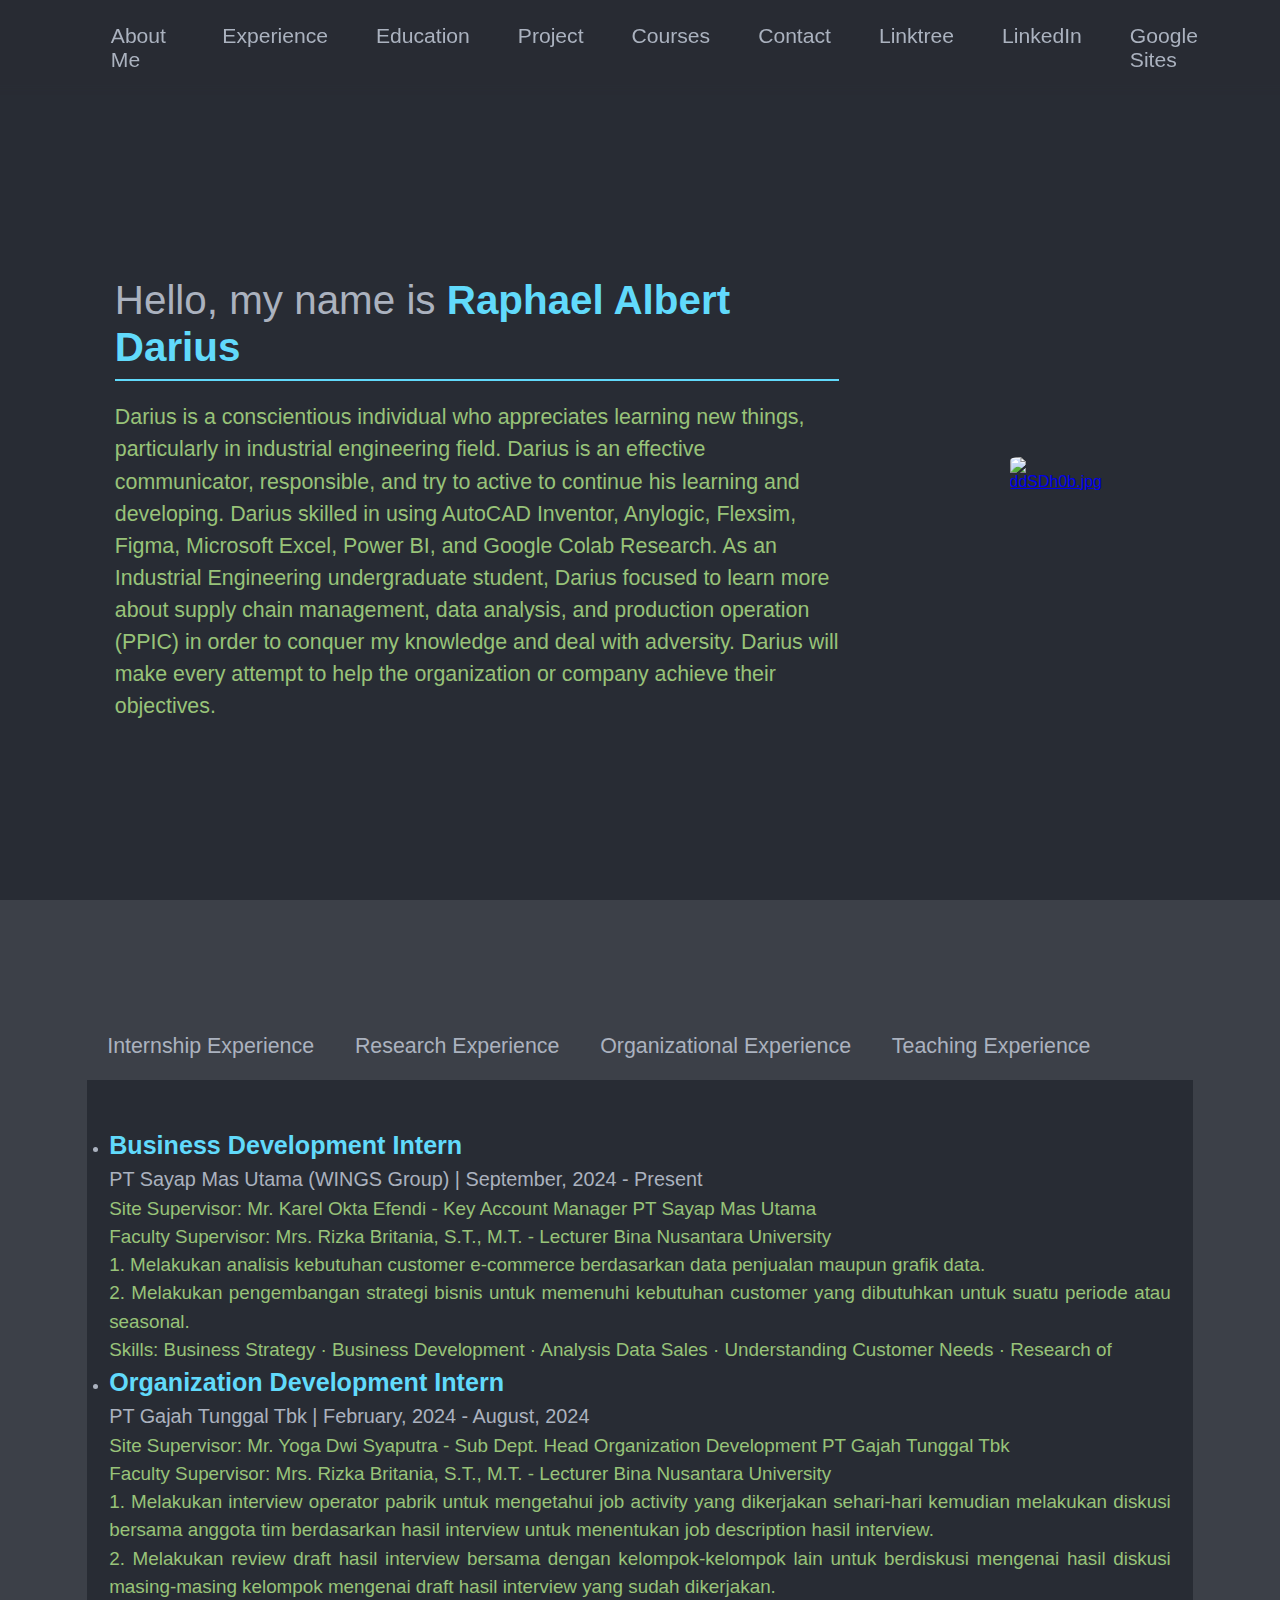
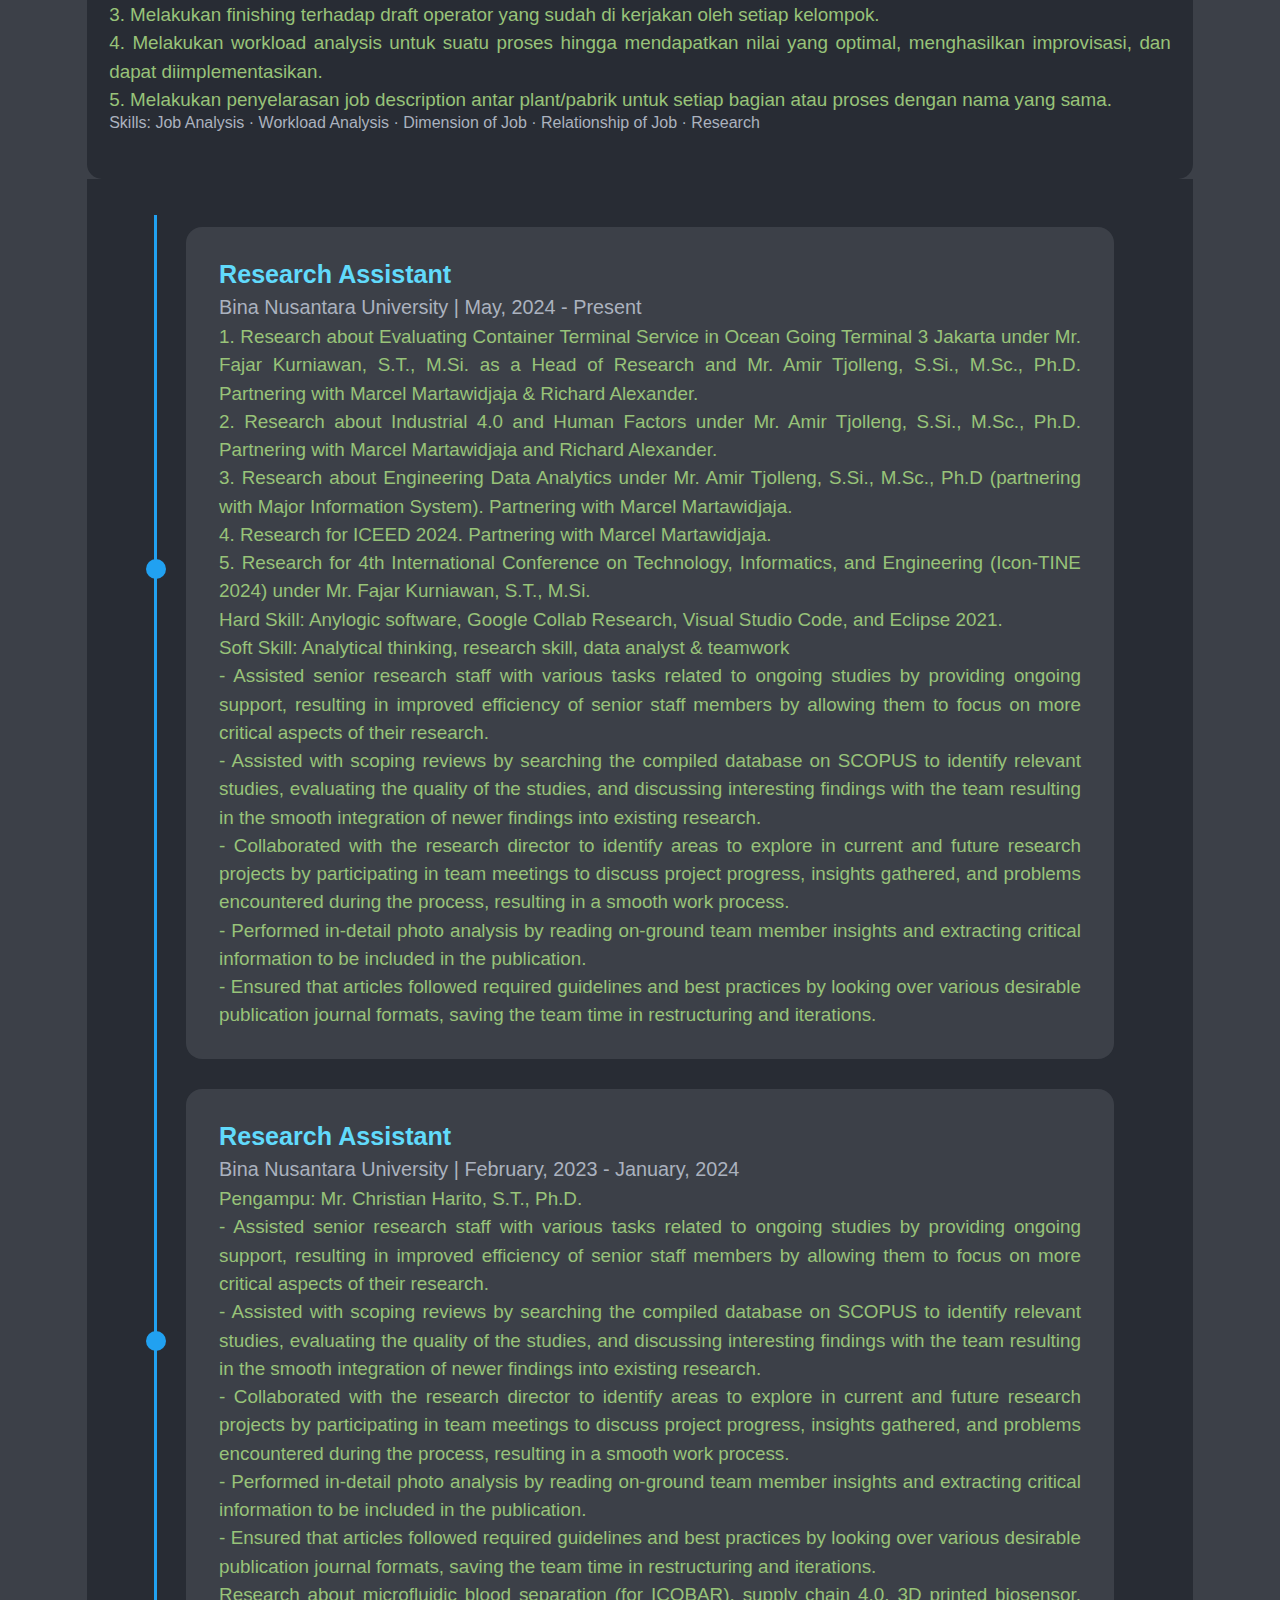
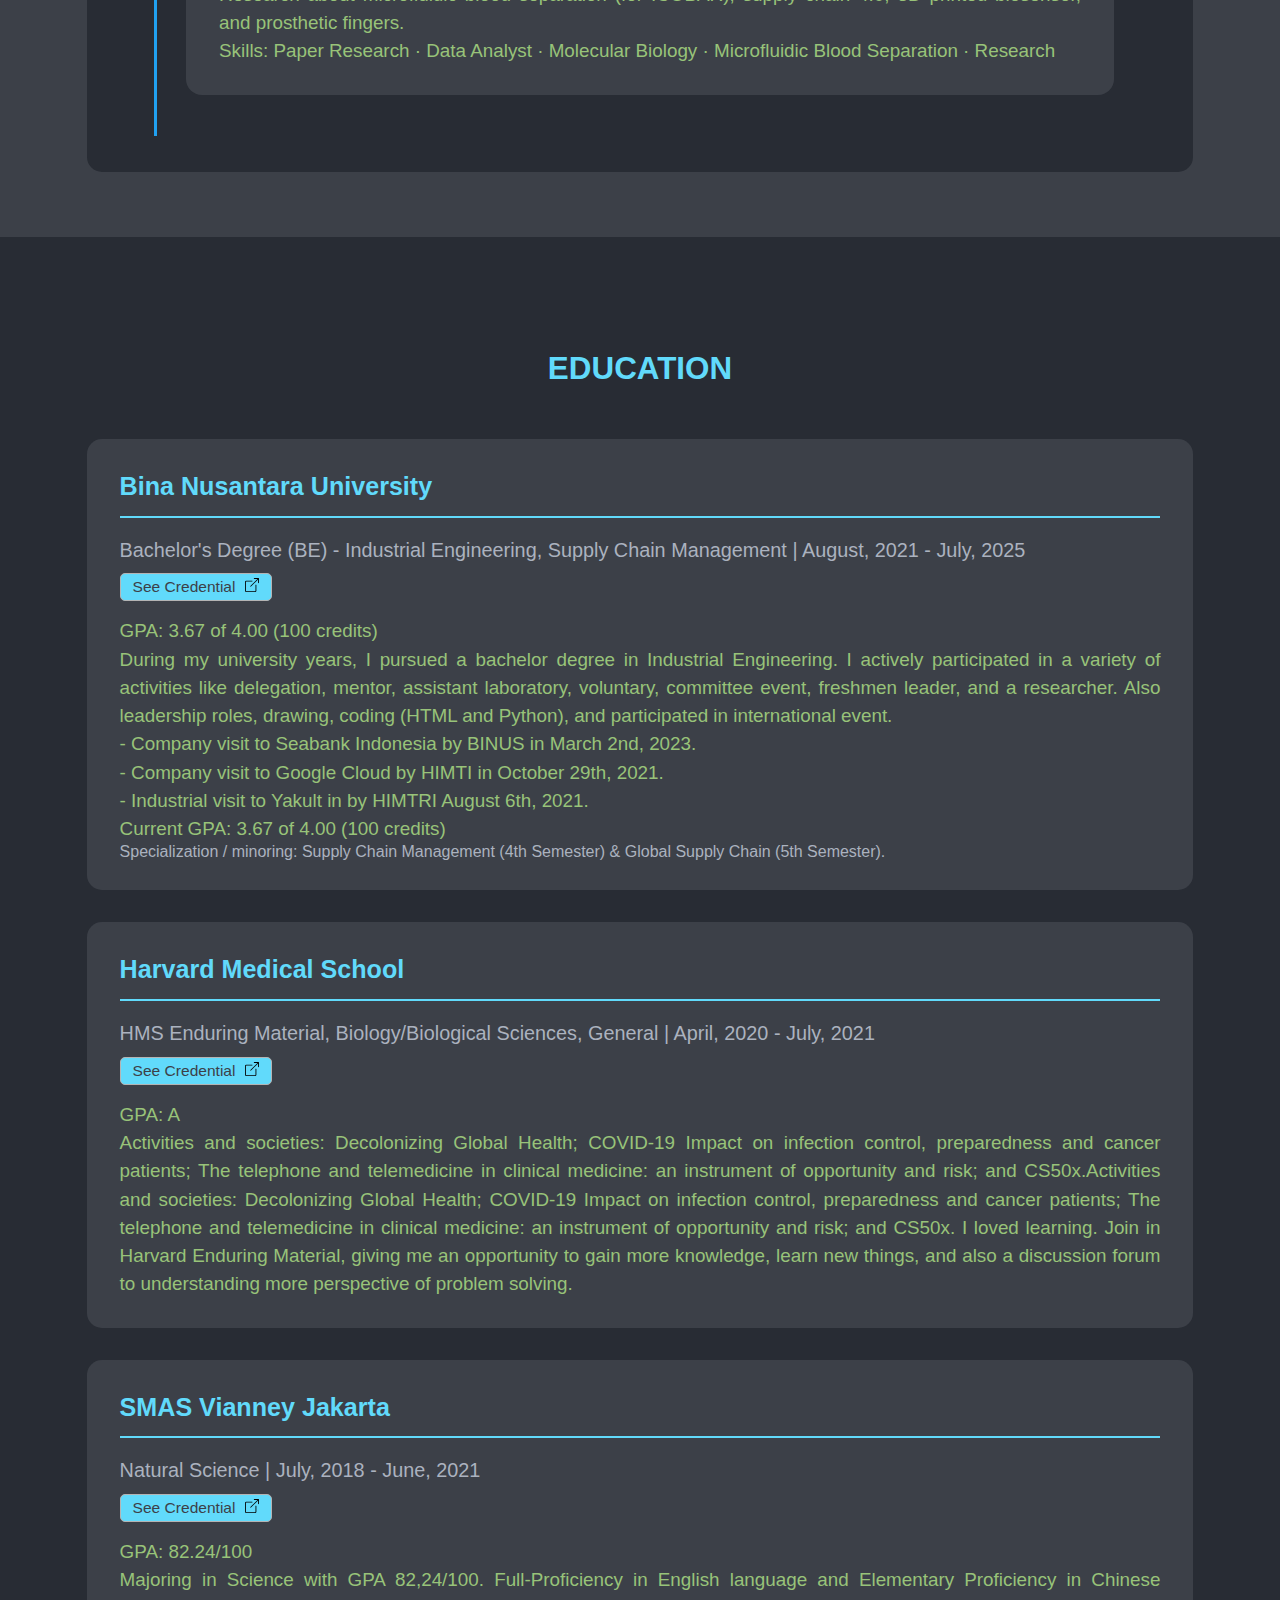
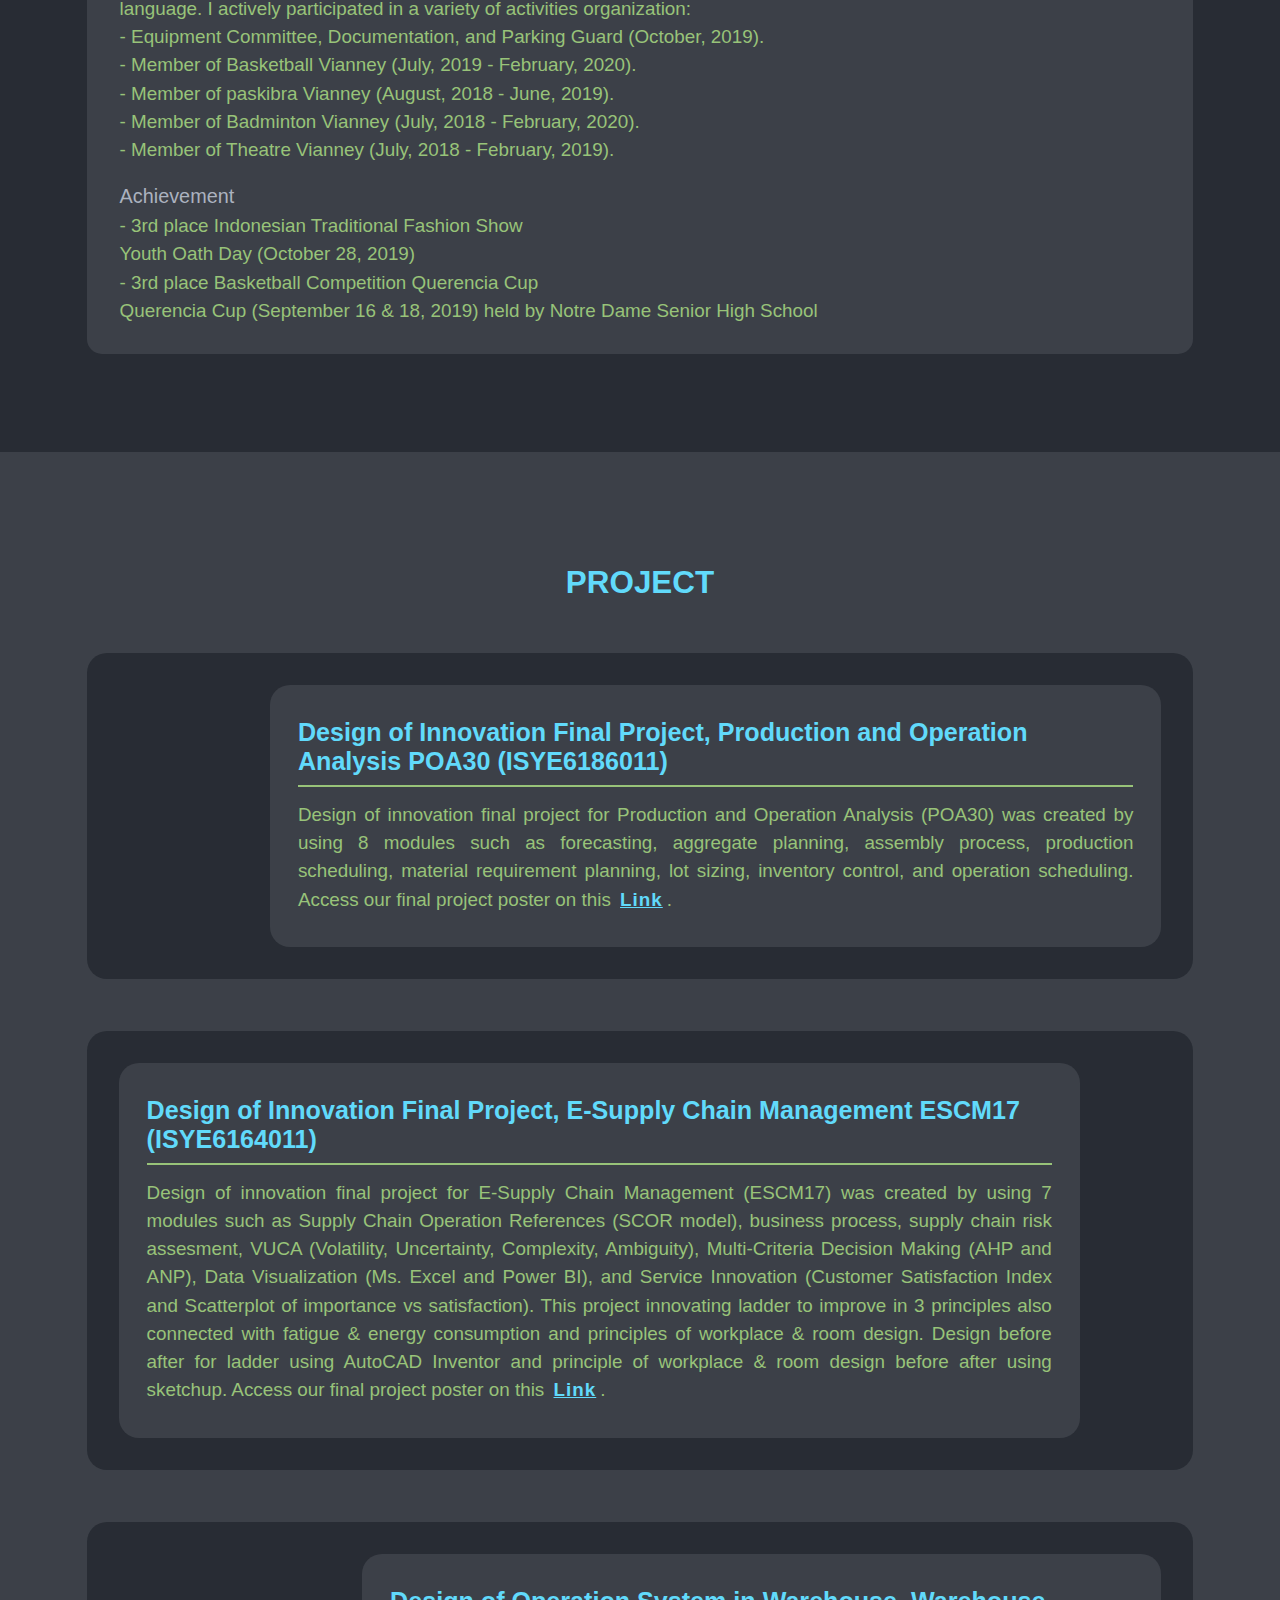
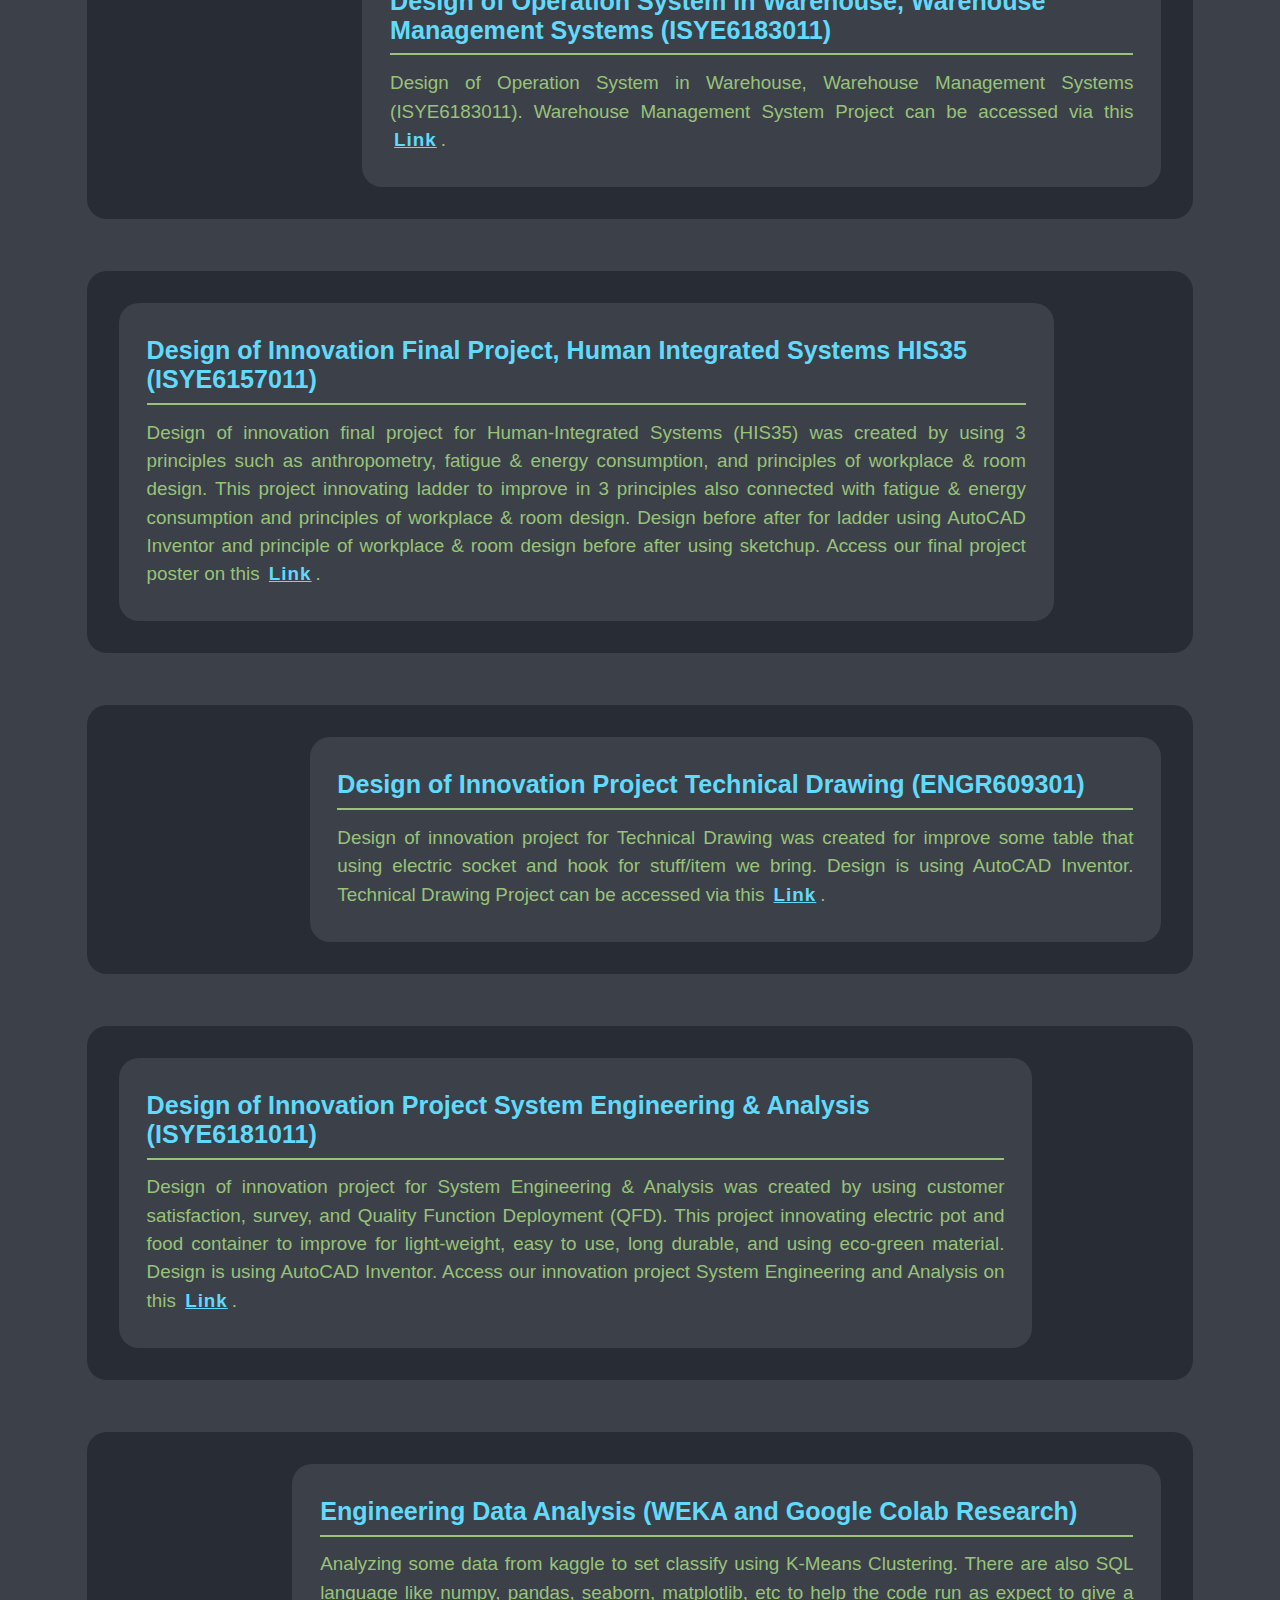
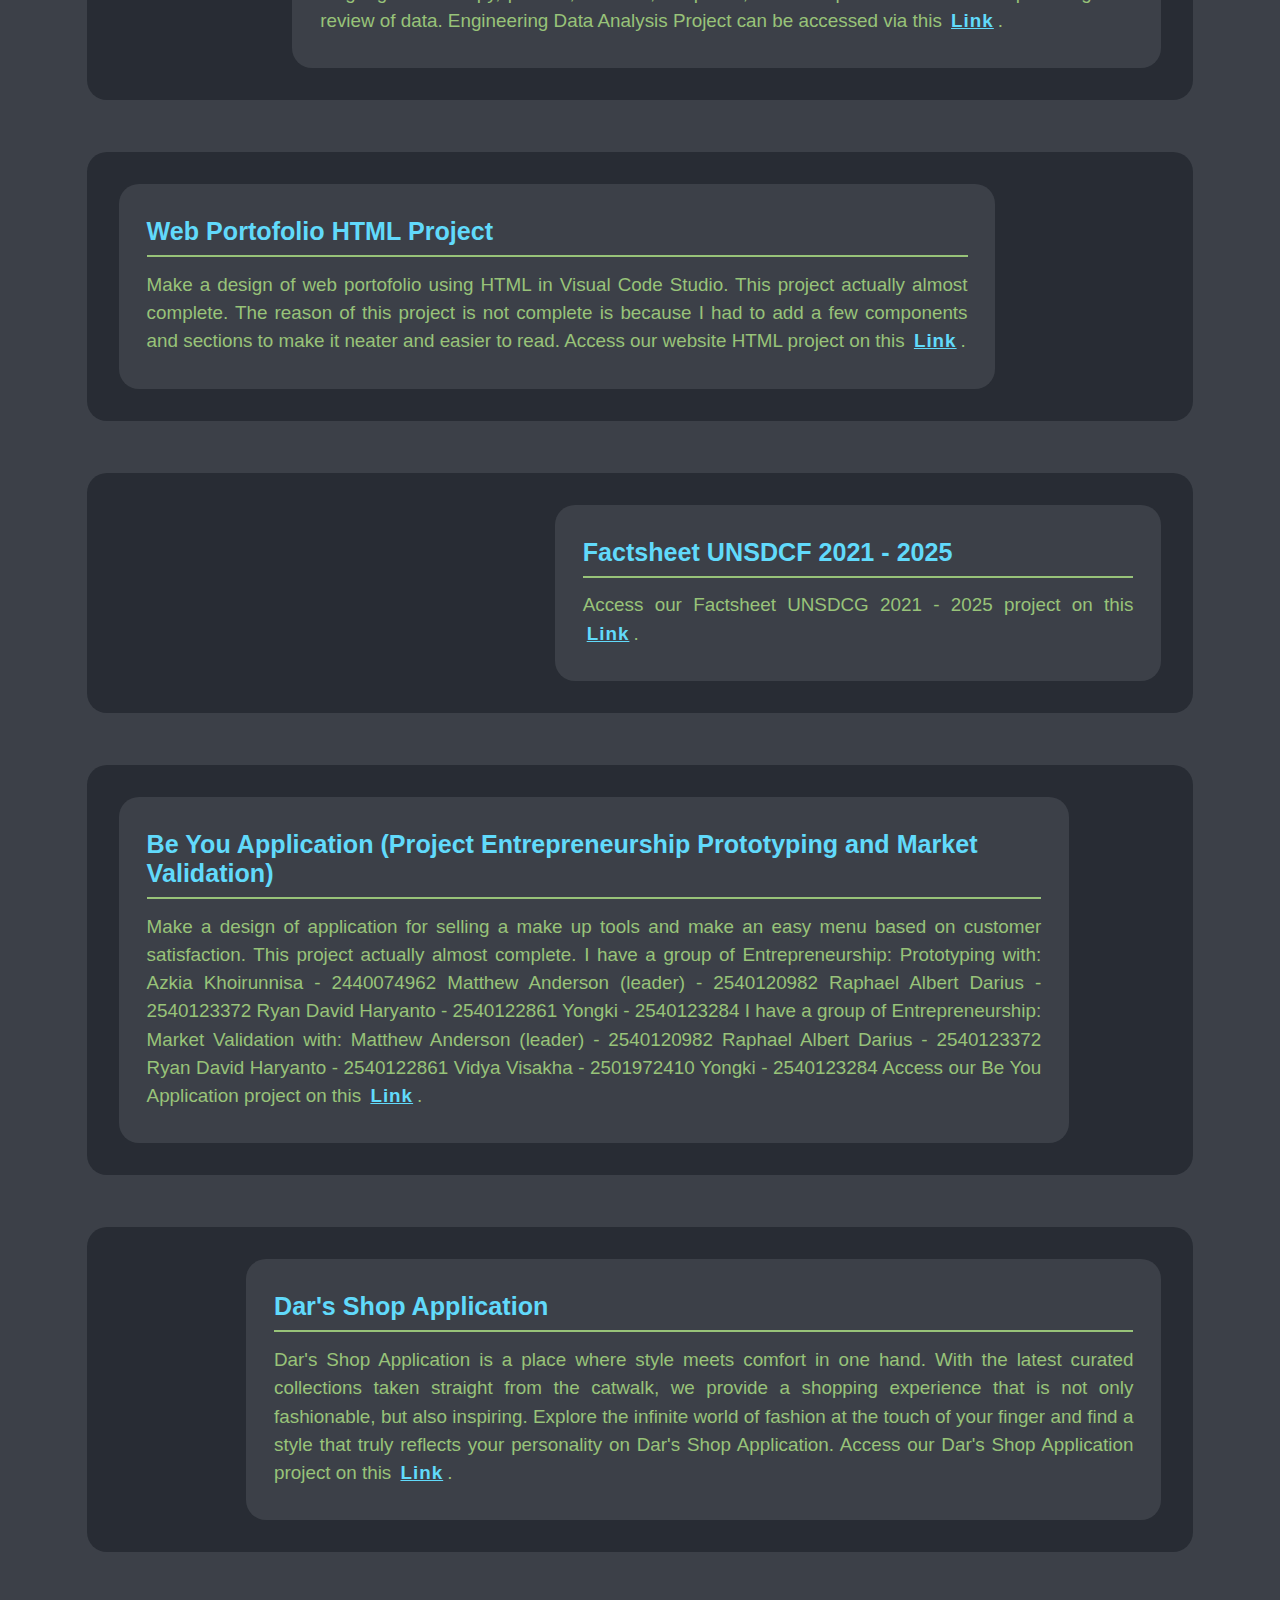
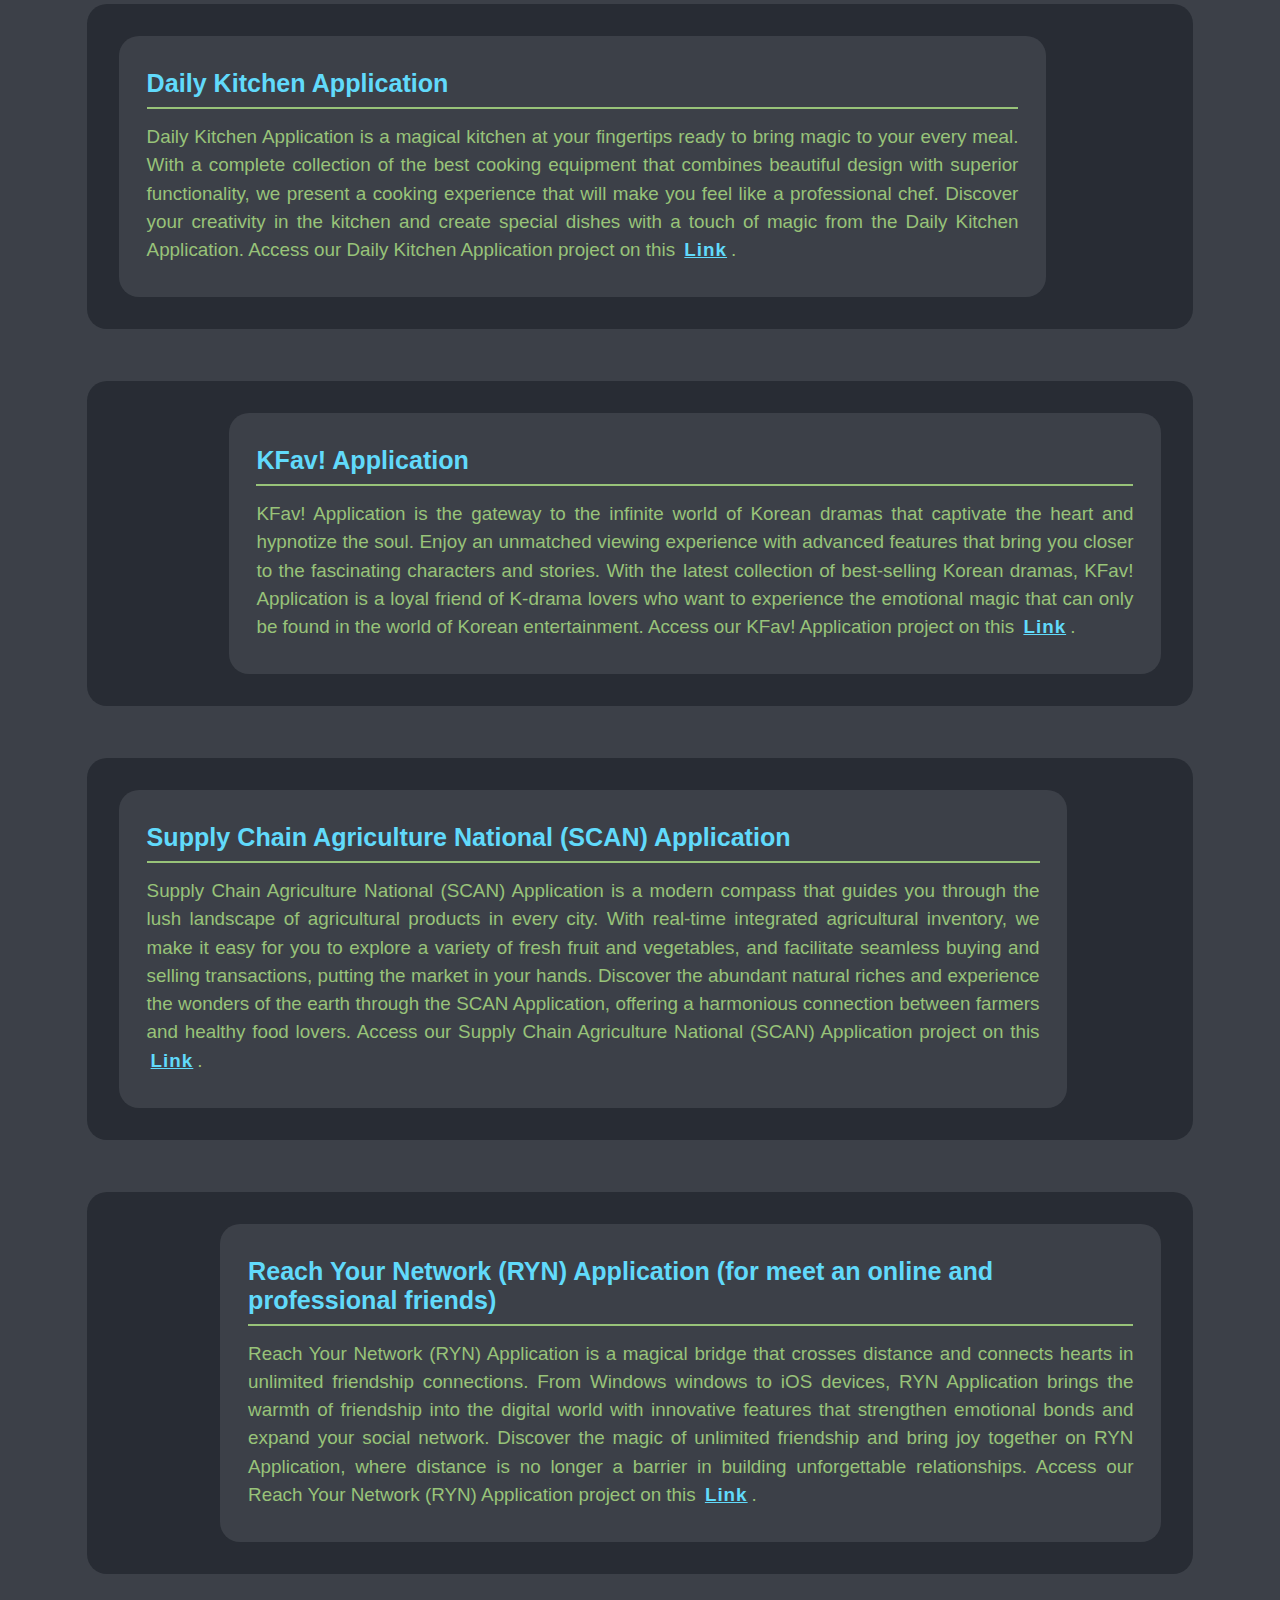
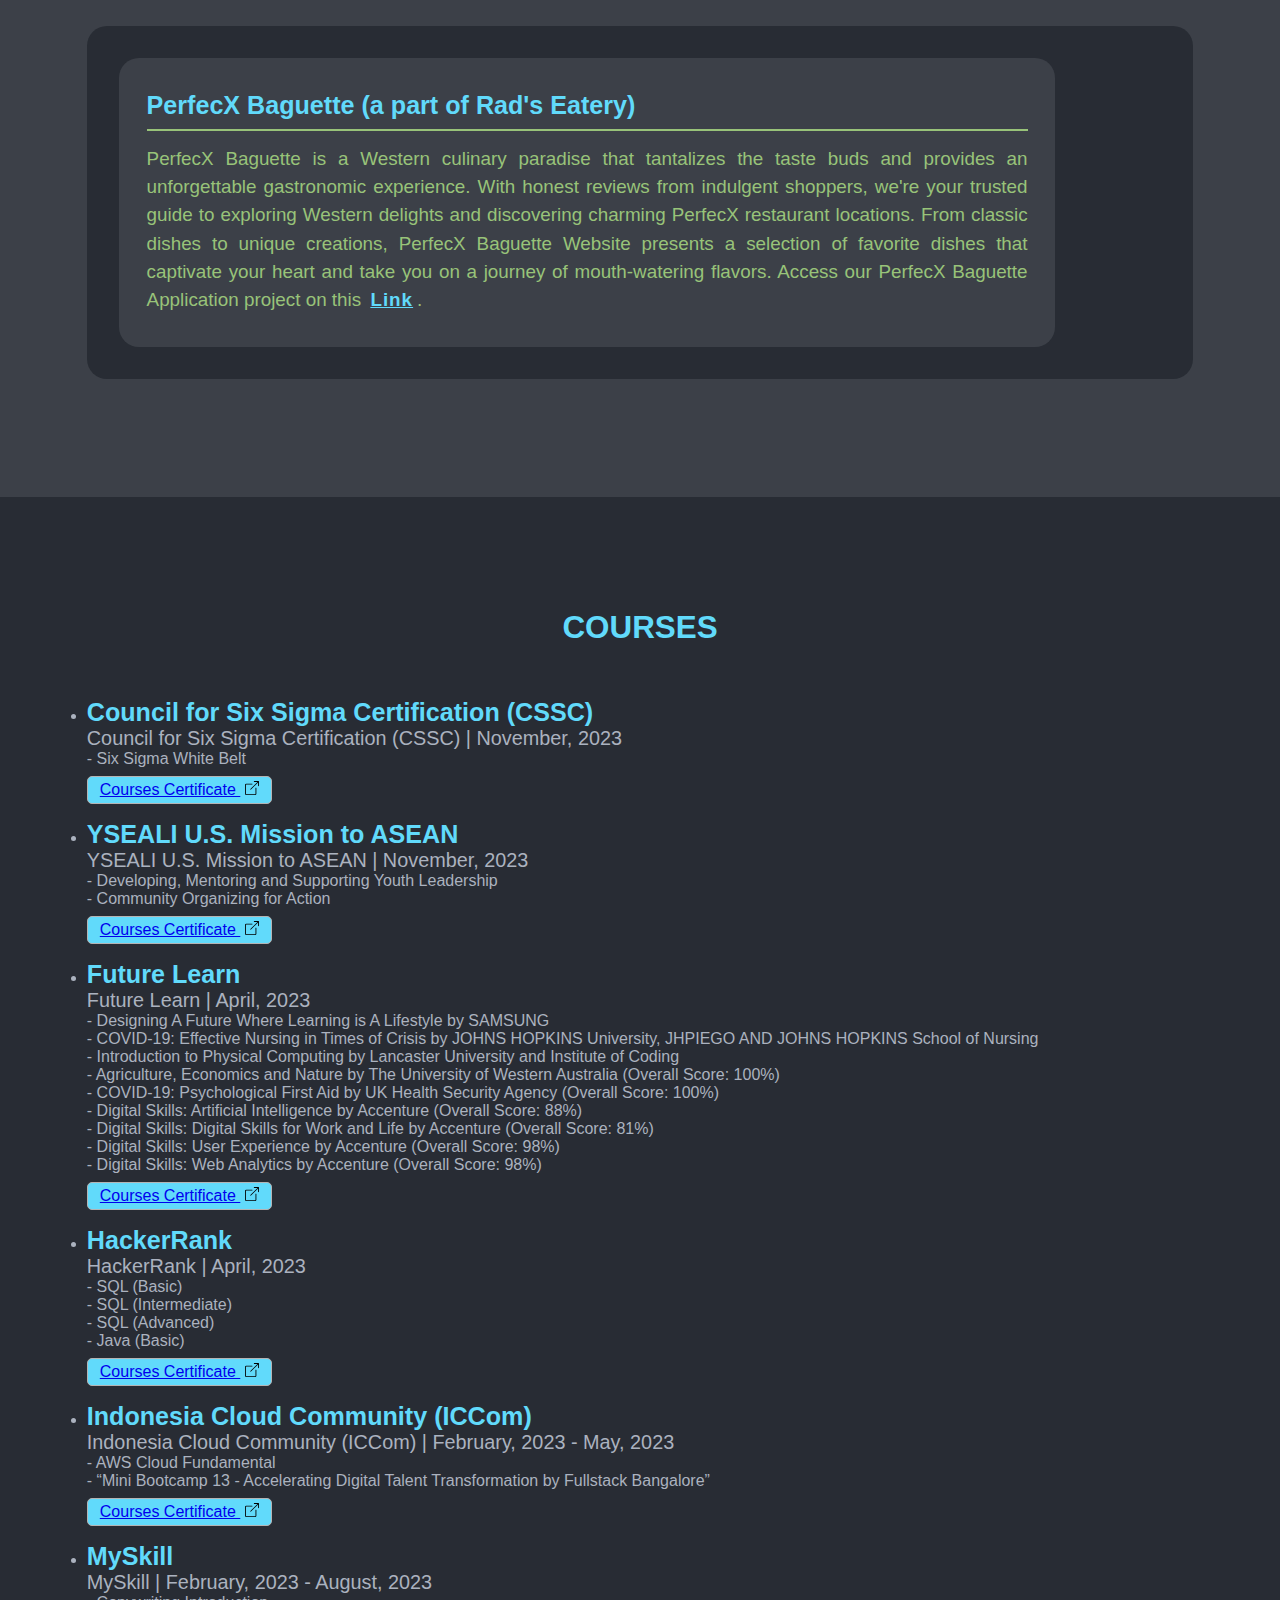
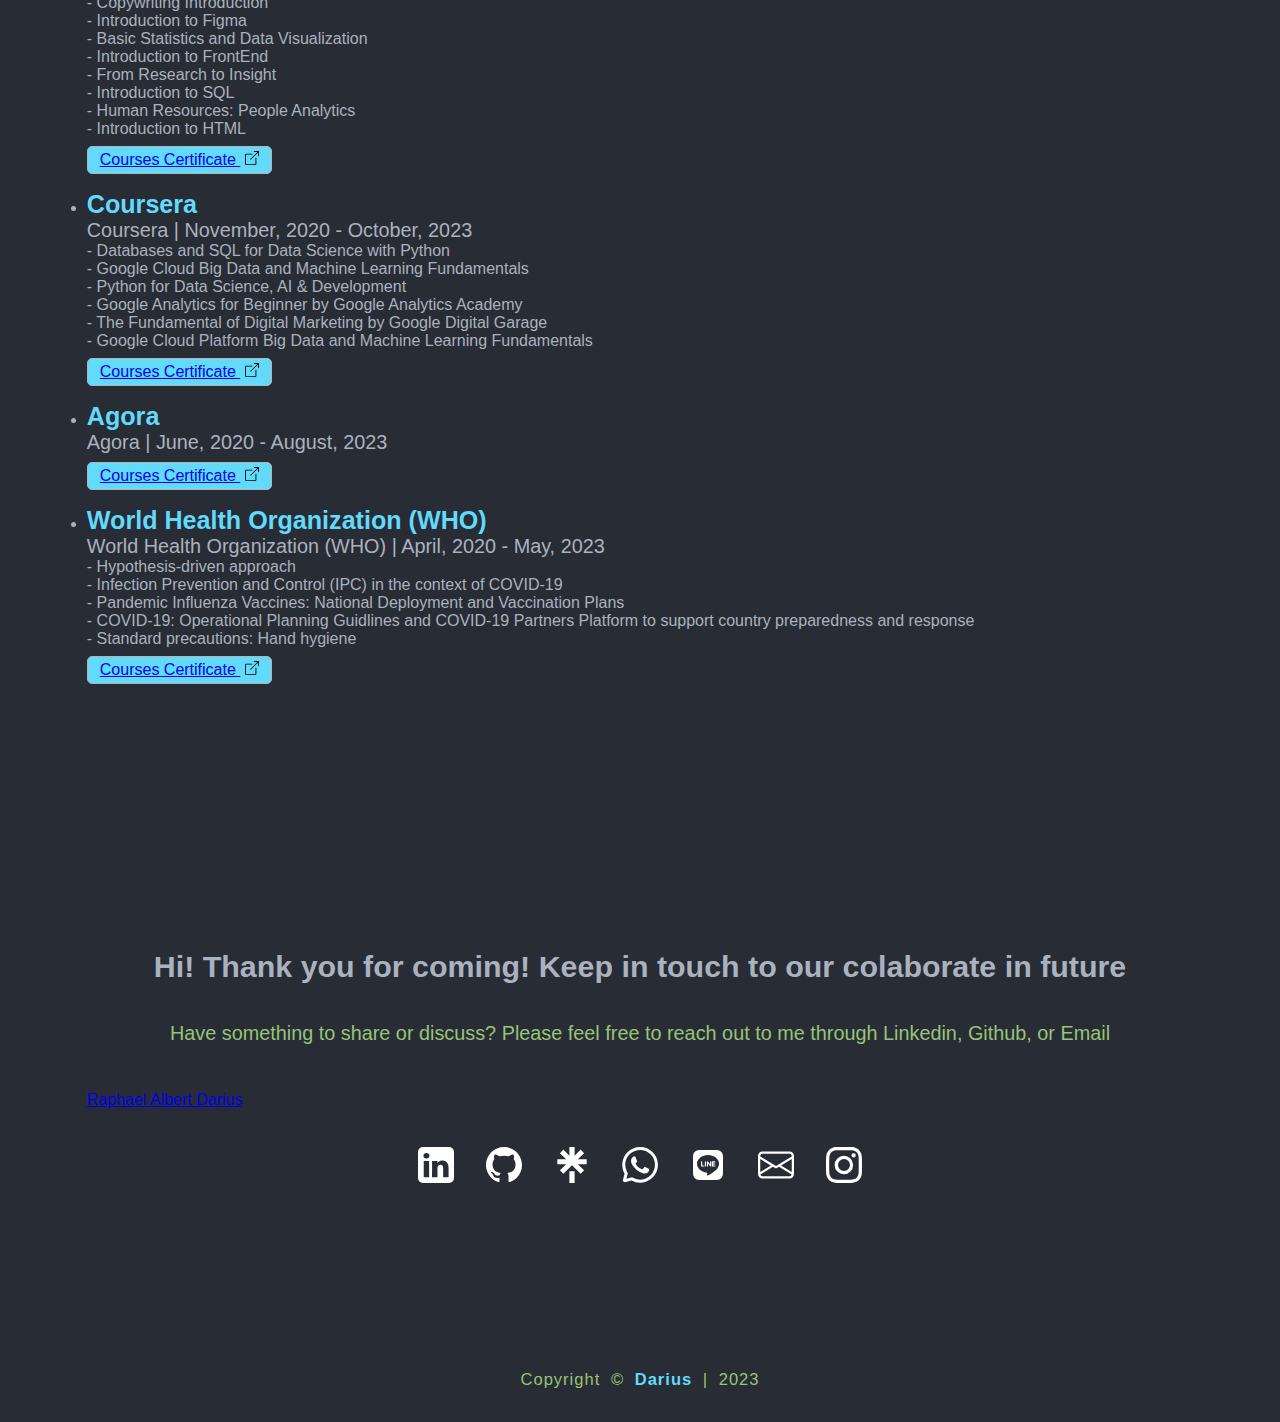
==== index.html @ 7d1b1c2c "Update index.html" ====
<!DOCTYPE html>
<html lang="en">
<head>
    <meta charset="UTF-8">
    <meta name="viewport" content="width=device-width, initial-scale=1.0">
    <title>Raphael Albert Darius</title>
    <link rel="stylesheet" href="css/style.css">
    <link rel="stylesheet" href="css/about-me.css">
    <link rel="stylesheet" href="css/experience.css">
    <link rel="stylesheet" href="css/education.css">
    <link rel="stylesheet" href="css/project.css">
    <link rel="stylesheet" href="css/contact.css">
    <link rel="icon" type="image/png" href="image/Dar's Shop.png">
</head>
<body>
    <header>
        <div>
            <a href="#about-me"><img class="logo" src="assets/logo.png" alt=""></a>
            <svg class="toogle-navbar" xmlns="http://www.w3.org/2000/svg" viewBox="0 0 16 16" onclick="toogleNavbar()">
                <path fill-rule="evenodd" d="M2.5 12a.5.5 0 0 1 .5-.5h10a.5.5 0 0 1 0 1H3a.5.5 0 0 1-.5-.5zm0-4a.5.5 0 0 1 .5-.5h10a.5.5 0 0 1 0 1H3a.5.5 0 0 1-.5-.5zm0-4a.5.5 0 0 1 .5-.5h10a.5.5 0 0 1 0 1H3a.5.5 0 0 1-.5-.5z"/>
            </svg>
        </div>
        <nav id="navbar">
            <a href="#about-me">About Me</a>
            <a href="#experience">Experience</a>
            <a href="#education">Education</a>
            <a href="#project">Project</a>
            <a href="#courses">Courses</a>
            <a href="#contact">Contact</a>
            <a href="https://linktr.ee/yourrad">Linktree</a>
        <a href="https://www.linkedin.com/in/raphaelalbertdarius/">LinkedIn</a>
        <a href="https://sites.google.com/view/darius-portofolio/rad-summary">Google Sites</a>
        </nav>
    </header>

    <!-- about me section -->
    <section class="about-me" id="about-me">
        <div class="about-me-container">
            <div class="intro-header-wrapper">
                <p class="intro-header">Hello, my name is <highlight>Raphael Albert Darius</highlight></p>
            </div>
            <p class="intro">
                Darius is a conscientious individual who appreciates learning new things, particularly in industrial engineering field. Darius is an effective communicator, responsible, and try to active to continue his learning and developing. Darius skilled in using AutoCAD Inventor, Anylogic, Flexsim, Figma, Microsoft Excel, Power BI, and Google Colab Research. As an Industrial Engineering undergraduate student, Darius focused to learn more about supply chain management, data analysis, and production operation (PPIC) in order to conquer my knowledge and deal with adversity. Darius will make every attempt to help the organization or company achieve their objectives.
            </p>
        </div>
        <div class="profile-img-wrapper">
            <a href="https://freeimage.host/"><img src="https://iili.io/ddSDh0b.jpg" alt="ddSDh0b.jpg" border="0" /></a>
        </div>
    </section>

    <!-- experience section -->
    <div class="section-wrapper">
        <section class="experience" id="experience">
            <div class="tab-experience">
                <div id="tab-internship-experience">
                    <a class="tab-experience-item" id="tab-internship-experience-item" onclick="selectExperienceTab('internship-experience')">
                        Internship Experience
                    </a>
                </div>
                <div id="tab-research-experience">
                    <a class="tab-experience-item" id="tab-research-experience-item" onclick="selectExperienceTab('research-experience')">
                        Research Experience
                    </a>
                </div>
                <div id="tab-organizational-experience">
                    <a class="tab-experience-item" id="tab-organizational-experience-item" onclick="selectExperienceTab('organizational-experience')">
                        Organizational Experience
                    </a>
                </div>
                <div id="tab-teaching-experience">
                    <a class="tab-experience-item" id="tab-teaching-experience-item" onclick="selectExperienceTab('teaching-experience')">
                        Teaching Experience
                    </a>
                </div>
            </div>
     
            <div class="experience-item experience-item-active" id="item-internship-experience">
                    <li>
                        <p class="timeline-item-header">Business Development Intern</p>
                        <p class="timeline-item-subheader">PT Sayap Mas Utama (WINGS Group) | September, 2024 - Present</p>
                        <p> Site Supervisor: Mr. Karel Okta Efendi - Key Account Manager PT Sayap Mas Utama</p>
                        <p> Faculty Supervisor: Mrs. Rizka Britania, S.T., M.T. - Lecturer Bina Nusantara University</p>

                        <p>1. Melakukan analisis kebutuhan customer e-commerce berdasarkan data penjualan maupun grafik data.</p>
                        <p>2. Melakukan pengembangan strategi bisnis untuk memenuhi kebutuhan customer yang dibutuhkan untuk suatu periode atau seasonal.</p>
                        
                        <p>Skills: Business Strategy · Business Development · Analysis Data Sales · Understanding Customer Needs · Research of </p>
                        <span class="circle"></span>
                    </li>
                    <li>
                        <p class="timeline-item-header">Organization Development Intern</p>
                        <p class="timeline-item-subheader">PT Gajah Tunggal Tbk | February, 2024 - August, 2024</p>
                        <p> Site Supervisor: Mr. Yoga Dwi Syaputra - Sub Dept. Head Organization Development PT Gajah Tunggal Tbk</p>
                        <p> Faculty Supervisor: Mrs. Rizka Britania, S.T., M.T. - Lecturer Bina Nusantara University</p>

                        <p>1. Melakukan interview operator pabrik untuk mengetahui job activity yang dikerjakan sehari-hari kemudian melakukan diskusi bersama anggota tim berdasarkan hasil interview untuk menentukan job description hasil interview.</p>
                        <p>2. Melakukan review draft hasil interview bersama dengan kelompok-kelompok lain untuk berdiskusi mengenai hasil diskusi masing-masing kelompok mengenai draft hasil interview yang sudah dikerjakan.</p>
                        <p>3. Melakukan finishing terhadap draft operator yang sudah di kerjakan oleh setiap kelompok.</p>
                        <p>4. Melakukan workload analysis untuk suatu proses hingga mendapatkan nilai yang optimal, menghasilkan improvisasi, dan dapat diimplementasikan.</p>
                        <p>5. Melakukan penyelarasan job description antar plant/pabrik untuk setiap bagian atau proses dengan nama yang sama.</p

                        <p>Skills: Job Analysis · Workload Analysis · Dimension of Job · Relationship of Job · Research</p>
                        <span class="circle"></span>
                    </li>
            </div>
    
            <div class="experience-item experience-item-active" id="item-research-experience">
                <ul>
                    <li>
                        <p class="timeline-item-header">Research Assistant</p>
                        <p class="timeline-item-subheader">Bina Nusantara University | May, 2024 - Present</p>
                        <p>1. Research about Evaluating Container Terminal Service in Ocean Going Terminal 3 Jakarta under Mr. Fajar Kurniawan, S.T., M.Si. as a Head of Research and Mr. Amir Tjolleng, S.Si., M.Sc., Ph.D. Partnering with Marcel Martawidjaja & Richard Alexander.</p>
                        <p>2. Research about Industrial 4.0 and Human Factors under Mr. Amir Tjolleng, S.Si., M.Sc., Ph.D. Partnering with Marcel Martawidjaja and Richard Alexander.</p>
                        <p>3. Research about Engineering Data Analytics under Mr. Amir Tjolleng, S.Si., M.Sc., Ph.D (partnering with Major Information System). Partnering with Marcel Martawidjaja.</p>
                        <p>4. Research for ICEED 2024. Partnering with Marcel Martawidjaja.</p>
                        <p>5. Research for 4th International Conference on Technology, Informatics, and Engineering (Icon-TINE 2024) under Mr. Fajar Kurniawan, S.T., M.Si.</p>

                        <p>Hard Skill: Anylogic software, Google Collab Research, Visual Studio Code, and Eclipse 2021.</p>
                        <p>Soft Skill: Analytical thinking, research skill, data analyst & teamwork</p>

                        <p>- Assisted senior research staff with various tasks related to ongoing studies by providing ongoing support, resulting in improved efficiency of senior staff members by allowing them to focus on more critical aspects of their research.</p>
                        <p>- Assisted with scoping reviews by searching the compiled database on SCOPUS to identify relevant studies, evaluating the quality of the studies, and discussing interesting findings with the team resulting in the smooth integration of newer findings into existing research.</p>
                        <p>- Collaborated with the research director to identify areas to explore in current and future research projects by participating in team meetings to discuss project progress, insights gathered, and problems encountered during the process, resulting in a smooth work process.</p>
                        <p>- Performed in-detail photo analysis by reading on-ground team member insights and extracting critical information to be included in the publication. </p>
                        <p>- Ensured that articles followed required guidelines and best practices by looking over various desirable publication journal formats, saving the team time in restructuring and iterations.</p>

                        <span class="circle"></span>
                    </li>
                    <li>
                        <p class="timeline-item-header">Research Assistant</p>
                        <p class="timeline-item-subheader">Bina Nusantara University | February, 2023 - January, 2024</p>
                        <p> Pengampu: Mr. Christian Harito, S.T., Ph.D.

                        <p>- Assisted senior research staff with various tasks related to ongoing studies by providing ongoing support, resulting in improved efficiency of senior staff members by allowing them to focus on more critical aspects of their research.</p>
                        <p>- Assisted with scoping reviews by searching the compiled database on SCOPUS to identify relevant studies, evaluating the quality of the studies, and discussing interesting findings with the team resulting in the smooth integration of newer findings into existing research.</p>
                        <p>- Collaborated with the research director to identify areas to explore in current and future research projects by participating in team meetings to discuss project progress, insights gathered, and problems encountered during the process, resulting in a smooth work process.</p>
                        <p>- Performed in-detail photo analysis by reading on-ground team member insights and extracting critical information to be included in the publication. </p>
                        <p>- Ensured that articles followed required guidelines and best practices by looking over various desirable publication journal formats, saving the team time in restructuring and iterations.</p>

                        <p>Research about microfluidic blood separation (for ICOBAR), supply chain 4.0, 3D printed biosensor, and prosthetic fingers.</p>
                        <p>Skills: Paper Research · Data Analyst · Molecular Biology · Microfluidic Blood Separation · Research</p>
                        <span class="circle"></span>
                    </li>
                </ul>
            </div>

            <div class="experience-item" id="item-organizational-experience">
                <ul>
                    <li>
                        <p class="timeline-item-header">Company Visit</p>
                        <p class="timeline-item-subheader">Huawei Indonesia | August, 2024</p>
                        <p>Choosen to be one of other participants to come at Huawei Tech Investmen Head Office in South Jakarta.</p>
                        <span class="circle"></span>
                    </li>
                    <li>
                        <p class="timeline-item-header">Visit The Nest 2024</p>
                        <p class="timeline-item-subheader">Nestlé Indonesia | June, 2024</p>
                        <p>Choosen to be one of other participants to come at Nestlé Indonesia Head Office in South Jakarta.</p>
                        <span class="circle"></span>
                    </li>
                    <li>
                        <p class="timeline-item-header">Inspiring Unileader 2024</p>
                        <p class="timeline-item-subheader">Unilever Indonesia | May, 2024</p>
                        <p>Have an opportunity to be selected 1 out of 200 offline participants out of 1000+ registrants. Inspiring Unileader 2024 has a good opportunity to get in as UFLP in Unilever and meet the CEO of Unilever, Mr. Benjie Yap and Director of Human Resource, Mr. Willy Saelan. The selected participants has good leadership skill, management skill, analytical thinking / critical thinking, and other soft skill that leader must have and understand. Inspiring Unileader 2024 by AIESEC in Indonesia and Unilever held in several cities such as Grha Unilever (200 participants), Bandung (100 participants), Yogyakarta (50 participants), and Surabaya (70 participants). Another participants join in online by ZOOM.</p>
                        <span class="circle"></span>
                    </li>
                    <li>
                        <p class="timeline-item-header">Mentee</p>
                        <p class="timeline-item-subheader">Internnet Indonesia | April, 2024 - May, 2024</p>
                        <p>Internnet Mentee Wave 7 - FMCG with Mr. Alfonsius Sitorus as my mentor. Mr. Alfonsius Sitorus had a excellent management and keep moving forward for improvement in every role. Currently my mentor is serving a role as a Management Trainee (MT) at Nestlé.</p>
                        <span class="circle"></span>
                    </li>
                    <li>
                        <p class="timeline-item-header">Equipment Team</p>
                        <p class="timeline-item-subheader">Run 4U | April, 2024 - June, 2024</p>
                        <p>Run 4U</p>
                        <div class="see-credential"><a href="https://www.linkedin.com/in/raphaelalbertdarius/details/volunteering-experiences/1717336322871/single-media-viewer?type=IMAGE&profileId=ACoAADkV7J0Bd1sSGyT8NSrnqI3hxM4KMoR67Jk&lipi=urn%3Ali%3Apage%3Ad_flagship3_profile_view_base_volunteering_experience_details%3BqOK4Ag1ZT1uUB1%2FOeUu74g%3D%3D" target="_blank">
                            Certificate of Participation
                            <svg xmlns="http://www.w3.org/2000/svg" viewBox="0 0 16 16">
                                <path fill-rule="evenodd" d="M8.636 3.5a.5.5 0 0 0-.5-.5H1.5A1.5 1.5 0 0 0 0 4.5v10A1.5 1.5 0 0 0 1.5 16h10a1.5 1.5 0 0 0 1.5-1.5V7.864a.5.5 0 0 0-1 0V14.5a.5.5 0 0 1-.5.5h-10a.5.5 0 0 1-.5-.5v-10a.5.5 0 0 1 .5-.5h6.636a.5.5 0 0 0 .5-.5z"/>
                                <path fill-rule="evenodd" d="M16 .5a.5.5 0 0 0-.5-.5h-5a.5.5 0 0 0 0 1h3.793L6.146 9.146a.5.5 0 1 0 .708.708L15 1.707V5.5a.5.5 0 0 0 1 0v-5z"/>
                              </svg>
                        </a></div>
                        <span class="circle"></span>
                    </li>
                    <li>
                        <p class="timeline-item-header">Leadership Development Program</p>
                        <p class="timeline-item-subheader">ASEAN Community Indonesia | January, 2024</p>
                        <p>Leadership Development Program</p>
                        <div class="see-credential"><a href="https://www.linkedin.com/in/raphaelalbertdarius/details/volunteering-experiences/1710171919943/single-media-viewer?type=IMAGE&profileId=ACoAADkV7J0Bd1sSGyT8NSrnqI3hxM4KMoR67Jk&lipi=urn%3Ali%3Apage%3Ad_flagship3_profile_view_base_volunteering_experience_details%3BqOK4Ag1ZT1uUB1%2FOeUu74g%3D%3D" target="_blank">
                            Certificate of Participation
                            <svg xmlns="http://www.w3.org/2000/svg" viewBox="0 0 16 16">
                                <path fill-rule="evenodd" d="M8.636 3.5a.5.5 0 0 0-.5-.5H1.5A1.5 1.5 0 0 0 0 4.5v10A1.5 1.5 0 0 0 1.5 16h10a1.5 1.5 0 0 0 1.5-1.5V7.864a.5.5 0 0 0-1 0V14.5a.5.5 0 0 1-.5.5h-10a.5.5 0 0 1-.5-.5v-10a.5.5 0 0 1 .5-.5h6.636a.5.5 0 0 0 .5-.5z"/>
                                <path fill-rule="evenodd" d="M16 .5a.5.5 0 0 0-.5-.5h-5a.5.5 0 0 0 0 1h3.793L6.146 9.146a.5.5 0 1 0 .708.708L15 1.707V5.5a.5.5 0 0 0 1 0v-5z"/>
                              </svg>
                        </a></div>
                        <span class="circle"></span>
                    </li>
                    <li>
                        <p class="timeline-item-header">Logistics Officer</p>
                        <p class="timeline-item-subheader">KMK Adhyatmaka UNTAR | December, 2023 - May, 2024</p>
                        <p>Mawar Cup 2024</p>
                        <div class="see-credential"><a href="https://www.linkedin.com/in/raphaelalbertdarius/details/volunteering-experiences/221233370/multiple-media-viewer?profileId=ACoAADkV7J0Bd1sSGyT8NSrnqI3hxM4KMoR67Jk&treasuryMediaId=1705323250580&type=IMAGE&lipi=urn%3Ali%3Apage%3Ad_flagship3_profile_view_base_volunteering_experience_details%3BZN%2FLljDWSuqnLqOzg0yn4Q%3D%3D" target="_blank">
                            Certificate of Participation
                            <svg xmlns="http://www.w3.org/2000/svg" viewBox="0 0 16 16">
                                <path fill-rule="evenodd" d="M8.636 3.5a.5.5 0 0 0-.5-.5H1.5A1.5 1.5 0 0 0 0 4.5v10A1.5 1.5 0 0 0 1.5 16h10a1.5 1.5 0 0 0 1.5-1.5V7.864a.5.5 0 0 0-1 0V14.5a.5.5 0 0 1-.5.5h-10a.5.5 0 0 1-.5-.5v-10a.5.5 0 0 1 .5-.5h6.636a.5.5 0 0 0 .5-.5z"/>
                                <path fill-rule="evenodd" d="M16 .5a.5.5 0 0 0-.5-.5h-5a.5.5 0 0 0 0 1h3.793L6.146 9.146a.5.5 0 1 0 .708.708L15 1.707V5.5a.5.5 0 0 0 1 0v-5z"/>
                              </svg>
                        </a></div>
                        <span class="circle"></span>
                    </li>
                    <li>
                        <p class="timeline-item-header">Youthers</p>
                        <p class="timeline-item-subheader">United Nations Association Indonesia | November, 2023</p>
                        <p>International Student Day 2023</p>
                        <div class="see-credential"><a href="https://drive.google.com/file/d/105ArgB3MZ7nraH5qGO4xmZzf3OD4mmNL/view?usp=sharing" target="_blank">
                            Certificate of Participation
                            <svg xmlns="http://www.w3.org/2000/svg" viewBox="0 0 16 16">
                                <path fill-rule="evenodd" d="M8.636 3.5a.5.5 0 0 0-.5-.5H1.5A1.5 1.5 0 0 0 0 4.5v10A1.5 1.5 0 0 0 1.5 16h10a1.5 1.5 0 0 0 1.5-1.5V7.864a.5.5 0 0 0-1 0V14.5a.5.5 0 0 1-.5.5h-10a.5.5 0 0 1-.5-.5v-10a.5.5 0 0 1 .5-.5h6.636a.5.5 0 0 0 .5-.5z"/>
                                <path fill-rule="evenodd" d="M16 .5a.5.5 0 0 0-.5-.5h-5a.5.5 0 0 0 0 1h3.793L6.146 9.146a.5.5 0 1 0 .708.708L15 1.707V5.5a.5.5 0 0 0 1 0v-5z"/>
                              </svg>
                        </a></div>
                        <span class="circle"></span>
                    </li>
                    <li>
                        <p class="timeline-item-header">Delegation</p>
                        <p class="timeline-item-subheader">United Nations | November, 2023</p>
                        <p>I have been a participant delegate for Asia-Pacific Regional Climate Week 2023 (APCW 2023) who held by UNDP, YECAP, UNCC, UNFCC, youngo (UNFCCC), and Asian Youth Empowerment_forcop (AYE_forcop). This event will be held on November 13-17, 2023 at Persada Johor International Convention Centre. The Weeks consider four major systems-based tracks with a view to providing region-focused contributions to inform the global stocktake:

                            <p>1. Energy systems and industry</p>
                            <p>2. Cities, urban and rural settlements, infrastructure and transport</p>
                            <p>3. Land, ocean, food and water</p>
                            <p>4. Societies, health, livelihoods, and economies</p>
                            
                            <p>APCW 2023 also had a statistics 300+ speaker, 2000+ delegate from around the world, 200 events and 100 exhibition. Youth taking actively for focused in climate change because climate change is 1 from other even focused because it's urgent and needly to fix / solved before the damage gets worse.</p>
                        </p>
                        <p>Skills: Time Management · Leadership · Decision-Making · Teamwork · Good Attitude · Research</p>
                        <div class="see-credential"><a href="https://www.linkedin.com/in/raphaelalbertdarius/overlay/1635549139647/single-media-viewer/?profileId=ACoAADkV7J0Bd1sSGyT8NSrnqI3hxM4KMoR67Jk" target="_blank">
                            Delegation Accepted / Approved
                            <svg xmlns="http://www.w3.org/2000/svg" viewBox="0 0 16 16">
                                <path fill-rule="evenodd" d="M8.636 3.5a.5.5 0 0 0-.5-.5H1.5A1.5 1.5 0 0 0 0 4.5v10A1.5 1.5 0 0 0 1.5 16h10a1.5 1.5 0 0 0 1.5-1.5V7.864a.5.5 0 0 0-1 0V14.5a.5.5 0 0 1-.5.5h-10a.5.5 0 0 1-.5-.5v-10a.5.5 0 0 1 .5-.5h6.636a.5.5 0 0 0 .5-.5z"/>
                                <path fill-rule="evenodd" d="M16 .5a.5.5 0 0 0-.5-.5h-5a.5.5 0 0 0 0 1h3.793L6.146 9.146a.5.5 0 1 0 .708.708L15 1.707V5.5a.5.5 0 0 0 1 0v-5z"/>
                              </svg>
                        </a></div>
                        <span class="circle"></span>
                    </li>
                    <li>
                        <p class="timeline-item-header">Construction Supervisor</p>
                        <p class="timeline-item-subheader">BINUS University | September 23-27, 2023</p>
                        <p>I have been a coordinator event division for BINUS Engineering Week held by BINUS University at BINUS Kemanggisan (Anggrek Campus). This is an international event, because the speaker come from Manchester, Malaysia, Singapore, and Spain. This event was held because BINUS want to develop Faculty of Engineering and presented it to see by the world and also increases rating of Engineering BINUS University. Coordinator event division was called a construction supervisor in Binus Engineering Week 2023. As a construction supervisor, I'm coordinating with DPI (associate project manager) to handle all vendor installation before the exhibition or the main event is running, evaluated and collaborated with all volunteer from logistics chaperone, food and beverages, technisian, equiment, and other officer, make sure all volunteer come in the briefing and take consumption for lunch, and teamwork with others to ensure all the preparation event of BINUS Engineering Week was final prepare and ready to be held.
                        </p>
                        <span class="circle"></span>
                    </li>
                    <li>
                        <p class="timeline-item-header">Fast Response First Aid</p>
                        <p class="timeline-item-subheader">FARCO BINUS University | August, 2023 - September, 2023</p>
                        <p>I'm being a FARCO volunteer member for the Binusian 2027 inauguration event (B2027 / B27) at BINUS Alam Sutera.
                        </p>
                        <span class="circle"></span>
                    </li>
                    <li>
                        <p class="timeline-item-header">Youthers</p>
                        <p class="timeline-item-subheader">United Nations Association Indonesia | July, 2023</p>
                        <p>International Youth Day 2023</p>
                        <div class="see-credential"><a href="https://drive.google.com/file/d/1Mq616GQs8aIz0o1FoSjYc6q0Ye4w-z2M/view?usp=sharing" target="_blank">
                            Certificate of Participation
                            <svg xmlns="http://www.w3.org/2000/svg" viewBox="0 0 16 16">
                                <path fill-rule="evenodd" d="M8.636 3.5a.5.5 0 0 0-.5-.5H1.5A1.5 1.5 0 0 0 0 4.5v10A1.5 1.5 0 0 0 1.5 16h10a1.5 1.5 0 0 0 1.5-1.5V7.864a.5.5 0 0 0-1 0V14.5a.5.5 0 0 1-.5.5h-10a.5.5 0 0 1-.5-.5v-10a.5.5 0 0 1 .5-.5h6.636a.5.5 0 0 0 .5-.5z"/>
                                <path fill-rule="evenodd" d="M16 .5a.5.5 0 0 0-.5-.5h-5a.5.5 0 0 0 0 1h3.793L6.146 9.146a.5.5 0 1 0 .708.708L15 1.707V5.5a.5.5 0 0 0 1 0v-5z"/>
                              </svg>
                        </a></div>
                        <span class="circle"></span>
                    </li>
                    <li>
                        <p class="timeline-item-header">Graphic Designer</p>
                        <p class="timeline-item-subheader">United Nations | June, 2023 - August, 2023</p>
                        <p>Graphic design for the United Nation Resident Coordinator Office (UNRCO) in Indonesia to help promoting Joint-Programme Communication Materials. The topic of this design is talk about SDG 17: Partnership for the goals. The SDG 17 is important for Indonesia because SDG 17 helping more in reaching SDGs in Indonesia.
                            Host: UN Resident Coordinator Office Indonesia
                            <p>1. Making design of the factsheet for UNSDCF 2021 - 2025.</p>
                            <p>2. Make a materials from PDF to be factsheet that will be understanding to every people.</p>
                            <p>3. Factsheet using english (fluent) that can be understanding by anyone who will read the factsheet without the detail in the PDF.</p>
                            <p>4. Design factsheet in Canva Premium in a two-pager. The context from this: A Joint Programme is a set of activities contained in a joint workplan and related common budgetary framework, involving two or more UN agencies in Indonesia, intended to achieve results aligned with national priorities as reflected in the United Nations Sustainable Development Cooperation Framework 2021 – 2025 (https://indonesia.un.org/en/93067-united-nations-sustainable-development-cooperation-framework-unsdcf-2021-2025)</p>
                        </p>
                        <p>Skills: Graphic Design · Learner and Active · Excellent in Indonesian language and Great in English language · Excellent Ratings · Research · Canva</p>
                        <div class="see-credential"><a href="https://www.linkedin.com/in/raphaelalbertdarius/details/experience/1635549945786/single-media-viewer/?profileId=ACoAADkV7J0Bd1sSGyT8NSrnqI3hxM4KMoR67Jk" target="_blank">
                            Graphic Design in Canva
                            <svg xmlns="http://www.w3.org/2000/svg" viewBox="0 0 16 16">
                                <path fill-rule="evenodd" d="M8.636 3.5a.5.5 0 0 0-.5-.5H1.5A1.5 1.5 0 0 0 0 4.5v10A1.5 1.5 0 0 0 1.5 16h10a1.5 1.5 0 0 0 1.5-1.5V7.864a.5.5 0 0 0-1 0V14.5a.5.5 0 0 1-.5.5h-10a.5.5 0 0 1-.5-.5v-10a.5.5 0 0 1 .5-.5h6.636a.5.5 0 0 0 .5-.5z"/>
                                <path fill-rule="evenodd" d="M16 .5a.5.5 0 0 0-.5-.5h-5a.5.5 0 0 0 0 1h3.793L6.146 9.146a.5.5 0 1 0 .708.708L15 1.707V5.5a.5.5 0 0 0 1 0v-5z"/>
                              </svg>
                        </a></div>
                        <span class="circle"></span>
                    </li>
                    <li>
                        <p class="timeline-item-header">Freshmen Leader B2027</p>
                        <p class="timeline-item-subheader">Bina Nusantara University | June, 2023 - September, 2023</p>
                        <p> Being a Freshmen Leader for Binusian 2027 (B2027), helping Freshmen Partner to include me contribute in growth new student of Industrial Engineering in their first semester, coordinator with FYPL Industrial Engineering, and also make new student of Industrial Engineering, Marketing Communication, and Psychology in BINUS University to be comfortable and understanding more unique characters in all major. I hope we can learn together and also growth together. As a Freshmen Leader of 9 Freshmen, I'm happy and also sad because DBN08 is more fun and happiness than I expect. I work with Mr. Henry Ananda Chang, Mrs. Natasha Aurelia Dewin Putri, Mr. Ilham Zyukrialdi, Mr. Muhamad Oki Syarif Habibul Rahman, Mr. Samuel Christian Newton, and Mr. Eric Cantono. Also our FYPL, Mr. Bidraska Adika and PIC DBN08 Mrs. Sherly. There are so many words that I want to say from these mixed feelings, but only gratitude and thanks for bringing me together with Freshmen Leaders and Freshmen that I took care of during the FYP period. I already feel comfortable around all of you. I hope this is not the end of the introduction but the beginning of a journey for all of us who are going through the FYP journey. Getting to know them, made me have a new purpose in life. I'm happier and more excited than ever. But I became more and more afraid of the loss of those closest to me higher up. It's all because I'm a selective person and I already believe in them now. Take good care of you all. I will always be by you'll side and take care of you'll so that you all stay fine. I will be missed you all, please remember DBN08! it's was took a piece of my memories, best than ever!! See youu all on topp!! Please, if I continue these words, I will cry even louder. Many thanks to all and this could be best memories I had than ever.
                        <span class="circle"></span>
                    </li>
                    <li>
                        <p class="timeline-item-header">Coordinator Event Division</p>
                        <p class="timeline-item-subheader">HIMTRI BINUS University | June, 2023 - Agustus, 2023</p>
                        <p>Coordinator Event Division for LDK-CP Himpunan Mahasiswa Teknik Industri 2023. When I'm being a coordinator event, I'm coordinating with DPI (associate project manager) of LDK-CP 2023, make a good relation with speaker for LDK-CP, colaborated with another coordinator division (media and logistics), teamwork together with 2 people committee event division to write script mc, make an ice breaking, and ensure the rundown of LDK-CP 2023.
                        </p>
                        <span class="circle"></span>
                    </li>
                    <li>
                        <p class="timeline-item-header">Staff Division Logistics</p>
                        <p class="timeline-item-subheader">BINUS University | June, 2023 - Present</p>
                        <p>I'm being a logistics division at Program Kreativitas Mahasiswa (PKM) 2023: Creodiscens. Creodiscens is a first opportunity for Bina Nusantara University Student to giving idea and creativity that can helps better life for the future.
                        </p>
                        <span class="circle"></span>
                    </li>
                    <li>
                        <p class="timeline-item-header">Volunteer</p>
                        <p class="timeline-item-subheader">Mythos Labs | June, 2023</p>
                        <p>Session 4, Saturday, June 10, 2023. 3-4 hours training on countering misinformation in Jakarta by Mythos Labs and US Embassy Jakarta for Indonesian Youth aged 17 to 25.
                        </p>
                        <div class="see-credential"><a href="https://drive.google.com/file/d/1taZvyInNoQf4pHzlkBtfrLNaCRLzHKqP/view" target="_blank">
                            Volunteer Certificate
                            <svg xmlns="http://www.w3.org/2000/svg" viewBox="0 0 16 16">
                                <path fill-rule="evenodd" d="M8.636 3.5a.5.5 0 0 0-.5-.5H1.5A1.5 1.5 0 0 0 0 4.5v10A1.5 1.5 0 0 0 1.5 16h10a1.5 1.5 0 0 0 1.5-1.5V7.864a.5.5 0 0 0-1 0V14.5a.5.5 0 0 1-.5.5h-10a.5.5 0 0 1-.5-.5v-10a.5.5 0 0 1 .5-.5h6.636a.5.5 0 0 0 .5-.5z"/>
                                <path fill-rule="evenodd" d="M16 .5a.5.5 0 0 0-.5-.5h-5a.5.5 0 0 0 0 1h3.793L6.146 9.146a.5.5 0 1 0 .708.708L15 1.707V5.5a.5.5 0 0 0 1 0v-5z"/>
                              </svg>
                        </a></div>
                        <span class="circle"></span>
                    </li>
                    <li>
                        <p class="timeline-item-header">Volunteer</p>
                        <p class="timeline-item-subheader">IndoRelawan | May, 2023 - August, 2023</p>
                        <div class="see-credential"><a href="https://drive.google.com/file/d/1GhDJoNno-aDfLUO_7G-9UW5oQInVDBgj/view" target="_blank">
                            Volunteer Certificate
                            <svg xmlns="http://www.w3.org/2000/svg" viewBox="0 0 16 16">
                                <path fill-rule="evenodd" d="M8.636 3.5a.5.5 0 0 0-.5-.5H1.5A1.5 1.5 0 0 0 0 4.5v10A1.5 1.5 0 0 0 1.5 16h10a1.5 1.5 0 0 0 1.5-1.5V7.864a.5.5 0 0 0-1 0V14.5a.5.5 0 0 1-.5.5h-10a.5.5 0 0 1-.5-.5v-10a.5.5 0 0 1 .5-.5h6.636a.5.5 0 0 0 .5-.5z"/>
                                <path fill-rule="evenodd" d="M16 .5a.5.5 0 0 0-.5-.5h-5a.5.5 0 0 0 0 1h3.793L6.146 9.146a.5.5 0 1 0 .708.708L15 1.707V5.5a.5.5 0 0 0 1 0v-5z"/>
                              </svg>
                        </a></div>
                        <span class="circle"></span>
                    </li>
                    <li>
                        <p class="timeline-item-header">Marshall</p>
                        <p class="timeline-item-subheader">Run 4U | May, 2023 - August, 2023</p>
                        <p>Marshall (check point) Run 4U 2023 August 27, 2023 at QBIG Bumi Serpong Damai (BSD)
                        </p>
                        <div class="see-credential"><a href="https://drive.google.com/file/d/1_8jeIGGlGoYnQ3xWQ_b1147-aECVe8iR/view?usp=sharing" target="_blank">
                            Volunteer Certificate
                            <svg xmlns="http://www.w3.org/2000/svg" viewBox="0 0 16 16">
                                <path fill-rule="evenodd" d="M8.636 3.5a.5.5 0 0 0-.5-.5H1.5A1.5 1.5 0 0 0 0 4.5v10A1.5 1.5 0 0 0 1.5 16h10a1.5 1.5 0 0 0 1.5-1.5V7.864a.5.5 0 0 0-1 0V14.5a.5.5 0 0 1-.5.5h-10a.5.5 0 0 1-.5-.5v-10a.5.5 0 0 1 .5-.5h6.636a.5.5 0 0 0 .5-.5z"/>
                                <path fill-rule="evenodd" d="M16 .5a.5.5 0 0 0-.5-.5h-5a.5.5 0 0 0 0 1h3.793L6.146 9.146a.5.5 0 1 0 .708.708L15 1.707V5.5a.5.5 0 0 0 1 0v-5z"/>
                              </svg>
                        </a></div>
                        <span class="circle"></span>
                    </li>
                    <li>
                        <p class="timeline-item-header">Water Station</p>
                        <p class="timeline-item-subheader">Joyful Run | May, 2023</p>
                        <p>Water Station in Joyful Run 2023 at Flavor Bliss Alam Sutera.
                        </p>
                        <div class="see-credential"><a href="https://drive.google.com/file/d/16CNHY41Lp4zWeepMG0w-IsAP8KLP4cmr/view" target="_blank">
                            Volunteer Certificate
                            <svg xmlns="http://www.w3.org/2000/svg" viewBox="0 0 16 16">
                                <path fill-rule="evenodd" d="M8.636 3.5a.5.5 0 0 0-.5-.5H1.5A1.5 1.5 0 0 0 0 4.5v10A1.5 1.5 0 0 0 1.5 16h10a1.5 1.5 0 0 0 1.5-1.5V7.864a.5.5 0 0 0-1 0V14.5a.5.5 0 0 1-.5.5h-10a.5.5 0 0 1-.5-.5v-10a.5.5 0 0 1 .5-.5h6.636a.5.5 0 0 0 .5-.5z"/>
                                <path fill-rule="evenodd" d="M16 .5a.5.5 0 0 0-.5-.5h-5a.5.5 0 0 0 0 1h3.793L6.146 9.146a.5.5 0 1 0 .708.708L15 1.707V5.5a.5.5 0 0 0 1 0v-5z"/>
                              </svg>
                        </a></div>
                        <span class="circle"></span>
                    </li>
                    <li>
                        <p class="timeline-item-header">Company Visit</p>
                        <p class="timeline-item-subheader">Seabank Indonesia (Shopee Pay) | March, 2023</p>
                        <p>Choosen to be one of other participants to come at Seabank Indonesia Head Office in South Jakarta.</p>
                        <span class="circle"></span>
                    </li>
                    <li>
                        <p class="timeline-item-header">Fellowship Delegate</p>
                        <p class="timeline-item-subheader">YECAP, UNICEF, UNDP, etc. | September, 2022 - February, 2023</p>
                        <p>In Youth Empowerment in Climate Action Platform (YECAP), I'm doing a discussion how to manage climate change and how to change it for the better future. This programme is help to Movers Programme and the 2030 Youth Force as a safe and inclusive space for youth across Asia and the Pacific to meaningfully engage in climate action. YECAP was build in 2020 by UNDP Asia-Pacific and the UNFCCC Regional Collaboration Centre for Asia-Pacific, RCC Bangkok, in collaboration with UNICEF East Asia and Pacific, UNICEF South Asia, the British Council, YOUNGO, Movers Programme and the 2030 Youth Force.
                        </p>
                        <p>Skills: Leadership · Teamwork</p>
                        <div class="see-credential"><a
                            <svg xmlns="http://www.w3.org/2000/svg" viewBox="0 0 16 16">
                                <path fill-rule="evenodd" d="M8.636 3.5a.5.5 0 0 0-.5-.5H1.5A1.5 1.5 0 0 0 0 4.5v10A1.5 1.5 0 0 0 1.5 16h10a1.5 1.5 0 0 0 1.5-1.5V7.864a.5.5 0 0 0-1 0V14.5a.5.5 0 0 1-.5.5h-10a.5.5 0 0 1-.5-.5v-10a.5.5 0 0 1 .5-.5h6.636a.5.5 0 0 0 .5-.5z"/>
                                <path fill-rule="evenodd" d="M16 .5a.5.5 0 0 0-.5-.5h-5a.5.5 0 0 0 0 1h3.793L6.146 9.146a.5.5 0 1 0 .708.708L15 1.707V5.5a.5.5 0 0 0 1 0v-5z"/>
                              </svg>
                        </a></div>
                        <span class="circle"></span>
                    </li>
                    <li>
                        <p class="timeline-item-header">Delegation</p>
                        <p class="timeline-item-subheader">UNICEF, UNDP and Innovative Financing Lab | February, 2022</p>
                        <p>I've been chosen 1 of 200 out of 1600 delegate for Youth for Sustainable Development Goals 5 (YfSDG5) about Equality Gender which held by UNDP, UNICEF, and Innovative Financing Lab in February 3-5, 2022. This is was so important because there are so many criminal that targetted woman as a target that they think is weak. I give an aspiration that do in discussion and then write it as a paper. The paper was goin to international conference and given to united nation to give an idea to solved.
                        </p>
                        <p>Skills: Responsible · Leadership · Problem Solving · Teamwork · Research</p>
                        <div class="see-credential"><a href="https://drive.google.com/file/d/1HNDJ6uq3bgrrd_mc1JEuGw1wXDJIN9Ui/view?usp=sharing" target="_blank">
                            Delegation Certificate
                            <svg xmlns="http://www.w3.org/2000/svg" viewBox="0 0 16 16">
                                <path fill-rule="evenodd" d="M8.636 3.5a.5.5 0 0 0-.5-.5H1.5A1.5 1.5 0 0 0 0 4.5v10A1.5 1.5 0 0 0 1.5 16h10a1.5 1.5 0 0 0 1.5-1.5V7.864a.5.5 0 0 0-1 0V14.5a.5.5 0 0 1-.5.5h-10a.5.5 0 0 1-.5-.5v-10a.5.5 0 0 1 .5-.5h6.636a.5.5 0 0 0 .5-.5z"/>
                                <path fill-rule="evenodd" d="M16 .5a.5.5 0 0 0-.5-.5h-5a.5.5 0 0 0 0 1h3.793L6.146 9.146a.5.5 0 1 0 .708.708L15 1.707V5.5a.5.5 0 0 0 1 0v-5z"/>
                              </svg>
                        </a></div>
                        <span class="circle"></span>
                    </li>
                    <li>
                        <p class="timeline-item-header">Volunteer Campaign</p>
                        <p class="timeline-item-subheader">Bina Nusantara University | December, 2021 - </p>
                        <p>I have been a volunteer for several campaign.
                            <p>Character Building: Agama (September, 2022 - February, 2023)</p>
                            <p>Serenity Campaign (April, 2022 - May, 2022)</p>
                            <p>Learning Together with The Intelectually Disabled (March, 2022 - April, 2022)</p>
                            <p>Character Building: Kewarganegaraan (February, 2022 - July, 2022)</p>
                            <p>Character Building: Pancasila (August, 2021 - February, 2022)</p>
                            <p>Aku untuk Hijau Bumiku (July, 2021 - August, 2021)</p>
                        </p>
                        <div class="see-credential"><a href="https://drive.google.com/file/d/1G4yNAO9t_RWaM13Wcsl0qV93HwbHelPq/view" target="_blank">
                            Volunteer Certificate
                            <svg xmlns="http://www.w3.org/2000/svg" viewBox="0 0 16 16">
                                <path fill-rule="evenodd" d="M8.636 3.5a.5.5 0 0 0-.5-.5H1.5A1.5 1.5 0 0 0 0 4.5v10A1.5 1.5 0 0 0 1.5 16h10a1.5 1.5 0 0 0 1.5-1.5V7.864a.5.5 0 0 0-1 0V14.5a.5.5 0 0 1-.5.5h-10a.5.5 0 0 1-.5-.5v-10a.5.5 0 0 1 .5-.5h6.636a.5.5 0 0 0 .5-.5z"/>
                                <path fill-rule="evenodd" d="M16 .5a.5.5 0 0 0-.5-.5h-5a.5.5 0 0 0 0 1h3.793L6.146 9.146a.5.5 0 1 0 .708.708L15 1.707V5.5a.5.5 0 0 0 1 0v-5z"/>
                              </svg>
                        </a></div>
                        <span class="circle"></span>
                    </li>
                    <li>
                        <p class="timeline-item-header">Chief Coordinator</p>
                        <p class="timeline-item-subheader">Run 4U | July, 2019</p>
                        <p>Chief Coordinator Water Station.
                        </p>
                        <span class="circle"></span>
                    </li>
                    <li>
                        <p class="timeline-item-header">Usher</p>
                        <p class="timeline-item-subheader">Spiritfest | March, 2019</p>
                        <p>Been a usher in spirifest at Mega Glodok Kemayoran lt 9-10 (09.00 - 17.00).
                        </p>
                        <span class="circle"></span>
                    </li>
                    <li>
                        <p class="timeline-item-header">Water Station</p>
                        <p class="timeline-item-subheader">Run 4U | july, 2018</p>
                        <p>Water Station Run 4U at Alam Sutera (BSD)
                        </p>
                        <span class="circle"></span>
                    </li>
                </ul>
            </div>
            <div class="experience-item" id="item-teaching-experience">
                <ul>
                    <li>
                        <p class="timeline-item-header">E-Supply Chain Management Laboratory Assistant</p>
                        <p class="timeline-item-subheader">Bina Nusantara University | September, 2024 - January, 2025</p>
                        <div class="see-credential"><a href="https://drive.google.com/file/d/1OTc4SFJqZuByeP_ltOUmeCn0XIMIS3IS/view?usp=sharing" target="_blank">
                            Acceptance Letter
                            <svg xmlns="http://www.w3.org/2000/svg" viewBox="0 0 16 16">
                                <path fill-rule="evenodd" d="M8.636 3.5a.5.5 0 0 0-.5-.5H1.5A1.5 1.5 0 0 0 0 4.5v10A1.5 1.5 0 0 0 1.5 16h10a1.5 1.5 0 0 0 1.5-1.5V7.864a.5.5 0 0 0-1 0V14.5a.5.5 0 0 1-.5.5h-10a.5.5 0 0 1-.5-.5v-10a.5.5 0 0 1 .5-.5h6.636a.5.5 0 0 0 .5-.5z"/>
                                <path fill-rule="evenodd" d="M16 .5a.5.5 0 0 0-.5-.5h-5a.5.5 0 0 0 0 1h3.793L6.146 9.146a.5.5 0 1 0 .708.708L15 1.707V5.5a.5.5 0 0 0 1 0v-5z"/>
                              </svg>
                        </a></div>
                        <p>A laboratory about E-Supply Chain Management. A several point below this, is responsibility teaching assistant during the term of period as a teaching assistant.</p>
                        <p>- Teaching to 120 Industrial Engineering students BINUS University to given information and knowledge about Supply Chain. Also evaluating weekly report outcomes every week and guiding every Industrial Engineering groups student handled by each General Manager (GM).</p>
                        <p>- Module improvements for learning during the teaching semester and create materials, continuous case studies, as well as pre-test and post-test questions for each module.</p>
                        <p>- Create Video Based Learning (VBL) for students to understand before and after the practicum class and for students to work on weekly assignments based on case studies.</p>
                        <p>- Preparing teaching materials before class and quiz for each class and module. Also revised and developed 8 modules of E-Supply Chain Management for the teaching semester and next period of teaching semester.</p>
                        <p>Skills: Time Management · Leadership · Problem Solving · Teamwork · Public Speaking · Teaching</p>
                        <span class="circle"></span>
                    </li>
                    <li>
                        <p class="timeline-item-header">Production and Operation Analysis Laboratory Assistant</p>
                        <p class="timeline-item-subheader">Bina Nusantara University | January, 2024 - June, 2024</p>
                        <div class="see-credential"><a href="https://drive.google.com/file/d/1OTc4SFJqZuByeP_ltOUmeCn0XIMIS3IS/view?usp=sharing" target="_blank">
                            Acceptance Letter
                            <svg xmlns="http://www.w3.org/2000/svg" viewBox="0 0 16 16">
                                <path fill-rule="evenodd" d="M8.636 3.5a.5.5 0 0 0-.5-.5H1.5A1.5 1.5 0 0 0 0 4.5v10A1.5 1.5 0 0 0 1.5 16h10a1.5 1.5 0 0 0 1.5-1.5V7.864a.5.5 0 0 0-1 0V14.5a.5.5 0 0 1-.5.5h-10a.5.5 0 0 1-.5-.5v-10a.5.5 0 0 1 .5-.5h6.636a.5.5 0 0 0 .5-.5z"/>
                                <path fill-rule="evenodd" d="M16 .5a.5.5 0 0 0-.5-.5h-5a.5.5 0 0 0 0 1h3.793L6.146 9.146a.5.5 0 1 0 .708.708L15 1.707V5.5a.5.5 0 0 0 1 0v-5z"/>
                              </svg>
                        </a></div>
                        <p>A laboratory about Production Planning & Inventory Control. A several point below this, is responsibility teaching assistant during the term of period as a teaching assistant.</p>
                        <p>- Teaching to 120 Industrial Engineering students BINUS University to given information and knowledge about Production Planning & Inventory Control. Also evaluating weekly report outcomes every week and guiding every Industrial Engineering groups student handled by each General Manager (GM).</p>
                        <p>- Handling three groups in three class of Industrial Engineering students consisting of approximately 15 students at BA & BB Class. Teamwork with Mr. Adrian Nathanael Subrata, Mr. Eric Cantono, Mr. Haidar Hakim Pratama, and Mr. Henry Ananda Chang. Also work together, carry out pre-teaching, and coordinate learning with all laboratory assistants.</p>
                        <p>- Module improvements for learning during the teaching semester and create materials, continuous case studies, as well as pre-test and post-test questions for each module.</p>
                        <p>- Create Video Based Learning (VBL) for students to understand before and after the practicum class and for students to work on weekly assignments based on case studies.</p>
                        <p>- Preparing teaching materials before class and quiz for each class and module. Also revised and developed 8 modules of Production Planning & Inventory Control for the teaching semester and next period of teaching semester.</p>
                        <p>Skills: Time Management · Leadership · Problem Solving · Teamwork · Public Speaking · Teaching</p>
                        <span class="circle"></span>
                    </li>
                    <li>
                        <p class="timeline-item-header">Mentor 23.1 (SASC)</p>
                        <p class="timeline-item-subheader">Bina Nusantara University | July, 2023 - Present</p>
                        <p>
                            I'm being teaching for academic excellence and entrusted with the responsibility of supporting fellow students in improving their academic performance and also helping mentee to achieve their GPA wanted or reach passed grade in advanced course. Period of Odd Semester, 2023/2024.
                        </p>
                        <p>- Teaching for academic excellence with the responsibility of supporting fellow students in improving their academic performance.</p>
                        <p>- Teaching based on my experienced and use my technique / process of how I solved a problem in that college course.</p>
                        <p>- Provided an fun learning (interactive session) and learning by doing to ensure the mentee was understand about the material of the course.</p>
                        <p>- At the 1-3 session mentoring, I will teach basic understanding and the theory. And then in session mentoring 4-5 giving a understanding with a some exercise to make mentee understand the material of the session which has past week or past session.</p>
                        <p>- Supporting mentee to confident and believe that they are able to pass the advanced course.</p>

                        <p>I'm teaching course:</p>
                        <p>Calculus III</p>
                        <p>Biology</p>
                        <p>Indonesia</p>
                        <p>Deterministic Optimization</p>
                        <p>Research Methodology</p>
                        <p>Basic Statistics</p>
                        <p>Economic Theory (Engineering Economy)</p>
                        <p>Skills: Teaching · Learner and Active · Speaking and Attitude · Problem Solving · Excellent Ratings · Good Attitude</p>
                        <span class="circle"></span>
                    </li>
                    <li>
                        <p class="timeline-item-header">Human-Integrated System Laboratory Assistant</p>
                        <p class="timeline-item-subheader">Bina Nusantara University | February, 2023 - August, 2023</p>
                        <div class="see-credential"><a href="https://drive.google.com/drive/folders/1UF0JlWp1kqQaktnxZcd33XJScha3sALv?usp=drive_link" target="_blank">
                            Teaching Certificate
                            <svg xmlns="http://www.w3.org/2000/svg" viewBox="0 0 16 16">
                                <path fill-rule="evenodd" d="M8.636 3.5a.5.5 0 0 0-.5-.5H1.5A1.5 1.5 0 0 0 0 4.5v10A1.5 1.5 0 0 0 1.5 16h10a1.5 1.5 0 0 0 1.5-1.5V7.864a.5.5 0 0 0-1 0V14.5a.5.5 0 0 1-.5.5h-10a.5.5 0 0 1-.5-.5v-10a.5.5 0 0 1 .5-.5h6.636a.5.5 0 0 0 .5-.5z"/>
                                <path fill-rule="evenodd" d="M16 .5a.5.5 0 0 0-.5-.5h-5a.5.5 0 0 0 0 1h3.793L6.146 9.146a.5.5 0 1 0 .708.708L15 1.707V5.5a.5.5 0 0 0 1 0v-5z"/>
                              </svg>
                        </a></div>
                        <p>- Teaching to 120 Industrial Engineering students BINUS University Online Learning to given information about anthropometry, time and motion study, work environment design, safety and health in workplace, etc.</p>
                        <p>- Preparing teaching materials, video based learning, and quizzes for each Human-Integrated Systems module</p>
                        <p>- Evaluating weekly report outcomes every week.</p>
                        <p>- Revised and developed 7 modules for the next period or semester teaching.</p>
                        <p>Skills: Time Management · Leadership · Problem Solving · Teamwork · Public Speaking</p>
                        <span class="circle"></span>
                    </li>
                     <li>
                        <p class="timeline-item-header">Mentor 22.1 (SASC)</p>
                        <p class="timeline-item-subheader">Bina Nusantara University | July, 2022 - February, 2023</p>
                        <div class="see-credential"><a href="https://drive.google.com/file/d/1khwVzQuZZvWXeKm84c-wmTWYU8B9D-O3/view?usp=drive_link" target="_blank">
                            Teaching Certificate
                            <svg xmlns="http://www.w3.org/2000/svg" viewBox="0 0 16 16">
                                <path fill-rule="evenodd" d="M8.636 3.5a.5.5 0 0 0-.5-.5H1.5A1.5 1.5 0 0 0 0 4.5v10A1.5 1.5 0 0 0 1.5 16h10a1.5 1.5 0 0 0 1.5-1.5V7.864a.5.5 0 0 0-1 0V14.5a.5.5 0 0 1-.5.5h-10a.5.5 0 0 1-.5-.5v-10a.5.5 0 0 1 .5-.5h6.636a.5.5 0 0 0 .5-.5z"/>
                                <path fill-rule="evenodd" d="M16 .5a.5.5 0 0 0-.5-.5h-5a.5.5 0 0 0 0 1h3.793L6.146 9.146a.5.5 0 1 0 .708.708L15 1.707V5.5a.5.5 0 0 0 1 0v-5z"/>
                              </svg>
                        </a></div>
                        <p>
                            I'm being teaching for academic excellence and entrusted with the responsibility of supporting fellow students in improving their academic performance and also helping mentee to achieve their GPA wanted or reach passed grade in advanced course. Period of Odd Semester, 2022/2023.
                        </p>
                        <p>- Teaching for academic excellence with the responsibility of supporting fellow students in improving their academic performance.</p>
                        <p>- Teaching based on my experienced and use my technique / process of how I solved a problem in that college course.</p>
                        <p>- Provided an fun learning (interactive session) and learning by doing to ensure the mentee was understand about the material of the course.</p>
                        <p>- At the 1-3 session mentoring, I will teach basic understanding and the theory. And then in session mentoring 4-5 giving a understanding with a some exercise to make mentee understand the material of the session which has past week or past session.</p>
                        <p>- Supporting mentee to confident and believe that they are able to pass the advanced course.</p>

                        <p>I'm teaching course:</p>
                        <p>Calculus I</p>
                        <p>Biology</p>
                        <p>Physics I</p>
                        <p>Chemistry</p>
                        <p>Indonesian</p>
                        <p>Skills: Teaching · Learner and Active · Speaking and Attitude · Problem Solving · Excellent Ratings · Good Attitude</p>
                        <span class="circle"></span>
                    </li>
                </ul>
            </div>
        </section>
    </div>
    
    <!-- education section -->
    <section class="education" id="education">
        <p class="section-title">EDUCATION</p> 
        <ul>
            <li>
                <p class="education-item-header">Bina Nusantara University</p>
                <p class="education-item-subheader">Bachelor's Degree (BE) - Industrial Engineering, Supply Chain Management | August, 2021 - July, 2025</p>
                <div class="see-credential"><a href="https://binusianorg-my.sharepoint.com/personal/raphael_darius_binus_ac_id/Documents/College/LHSS%20(Academic%20Transcript)?csf=1&web=1&e=NI0ew3" target="_blank">
                    See Credential
                    <svg xmlns="http://www.w3.org/2000/svg" viewBox="0 0 16 16">
                        <path fill-rule="evenodd" d="M8.636 3.5a.5.5 0 0 0-.5-.5H1.5A1.5 1.5 0 0 0 0 4.5v10A1.5 1.5 0 0 0 1.5 16h10a1.5 1.5 0 0 0 1.5-1.5V7.864a.5.5 0 0 0-1 0V14.5a.5.5 0 0 1-.5.5h-10a.5.5 0 0 1-.5-.5v-10a.5.5 0 0 1 .5-.5h6.636a.5.5 0 0 0 .5-.5z"/>
                        <path fill-rule="evenodd" d="M16 .5a.5.5 0 0 0-.5-.5h-5a.5.5 0 0 0 0 1h3.793L6.146 9.146a.5.5 0 1 0 .708.708L15 1.707V5.5a.5.5 0 0 0 1 0v-5z"/>
                      </svg>
                </a></div>
                <p>GPA: 3.67 of 4.00 (100 credits)</p>
                <p class="education-item-text">
                    During my university years, I pursued a bachelor degree in Industrial Engineering. 
                    I actively participated in a variety of activities like delegation, mentor, assistant laboratory, voluntary, committee event, freshmen leader, and a researcher. Also leadership roles, drawing, coding (HTML and Python), and participated in international event.
                    
                    <p>- Company visit to Seabank Indonesia by BINUS in March 2nd, 2023.</p>
                    <p>- Company visit to Google Cloud by HIMTI in October 29th, 2021.</p>
                    <p>- Industrial visit to Yakult in by HIMTRI August 6th, 2021.</p>

                    <p>Current GPA: 3.67 of 4.00 (100 credits)</p>
                    Specialization / minoring: Supply Chain Management (4th Semester) & Global Supply Chain (5th Semester).
                <span class="circle"></span>
            </li>
            <li>
                <p class="education-item-header">Harvard Medical School</p>
                <p class="education-item-subheader">HMS Enduring Material, Biology/Biological Sciences, General | April, 2020 - July, 2021</p>
                <div class="see-credential"><a href="https://drive.google.com/drive/folders/1aYYwdD_SFKC_IcNk5b1-CoAyjVXKFy_d?usp=drive_link" target="_blank">
                            See Credential
                            <svg xmlns="http://www.w3.org/2000/svg" viewBox="0 0 16 16">
                                <path fill-rule="evenodd" d="M8.636 3.5a.5.5 0 0 0-.5-.5H1.5A1.5 1.5 0 0 0 0 4.5v10A1.5 1.5 0 0 0 1.5 16h10a1.5 1.5 0 0 0 1.5-1.5V7.864a.5.5 0 0 0-1 0V14.5a.5.5 0 0 1-.5.5h-10a.5.5 0 0 1-.5-.5v-10a.5.5 0 0 1 .5-.5h6.636a.5.5 0 0 0 .5-.5z"/>
                                <path fill-rule="evenodd" d="M16 .5a.5.5 0 0 0-.5-.5h-5a.5.5 0 0 0 0 1h3.793L6.146 9.146a.5.5 0 1 0 .708.708L15 1.707V5.5a.5.5 0 0 0 1 0v-5z"/>
                              </svg>
                        </a></div>
                <p>GPA: A</p>
                <p class="education-item-text">
                    Activities and societies: Decolonizing Global Health; COVID-19 Impact on infection control, preparedness and cancer patients; The telephone and telemedicine in clinical medicine: an instrument of opportunity and risk; and CS50x.Activities and societies: Decolonizing Global Health; COVID-19 Impact on infection control, preparedness and cancer patients; The telephone and telemedicine in clinical medicine: an instrument of opportunity and risk; and CS50x.
I loved learning. Join in Harvard Enduring Material, giving me an opportunity to gain more knowledge, learn new things, and also a discussion forum to understanding more perspective of problem solving.
                <span class="circle"></span>
            </li>
            <li>
                <p class="education-item-header">SMAS Vianney Jakarta</p>
                <p class="education-item-subheader">Natural Science | July, 2018 - June, 2021</p>
                <div class="see-credential"><a href="https://drive.google.com/file/d/1w4qNmsWg9wiPRp0fBwaoyHWzHtMMf_1g/view" target="_blank">
                    See Credential
                    <svg xmlns="http://www.w3.org/2000/svg" viewBox="0 0 16 16">
                        <path fill-rule="evenodd" d="M8.636 3.5a.5.5 0 0 0-.5-.5H1.5A1.5 1.5 0 0 0 0 4.5v10A1.5 1.5 0 0 0 1.5 16h10a1.5 1.5 0 0 0 1.5-1.5V7.864a.5.5 0 0 0-1 0V14.5a.5.5 0 0 1-.5.5h-10a.5.5 0 0 1-.5-.5v-10a.5.5 0 0 1 .5-.5h6.636a.5.5 0 0 0 .5-.5z"/>
                        <path fill-rule="evenodd" d="M16 .5a.5.5 0 0 0-.5-.5h-5a.5.5 0 0 0 0 1h3.793L6.146 9.146a.5.5 0 1 0 .708.708L15 1.707V5.5a.5.5 0 0 0 1 0v-5z"/>
                      </svg>
                </a></div>
                <p>GPA: 82.24/100</p>
                <p class="education-item-text">
                    Majoring in Science with GPA 82,24/100. Full-Proficiency in English language and Elementary Proficiency in Chinese language.
                    I actively participated in a variety of activities organization:
                    <p>- Equipment Committee, Documentation, and Parking Guard (October, 2019).</p>
                    <p>- Member of Basketball Vianney (July, 2019 - February, 2020).</p>
                    <p>- Member of paskibra Vianney (August, 2018 - June, 2019).</p>
                    <p>- Member of Badminton Vianney (July, 2018 - February, 2020).</p>
                    <p>- Member of Theatre Vianney (July, 2018 - February, 2019).</p>
                </p>
                <p class="education-item-subheader">Achievement</p>
                <div class="achievement-section">
                    <div>
                        <p>- 3rd place Indonesian Traditional Fashion Show</p>
                        <p>Youth Oath Day (October 28, 2019)</p>
                        <p>- 3rd place Basketball Competition Querencia Cup</p>
                        <p>Querencia Cup (September 16 & 18, 2019) held by Notre Dame Senior High School</p>
                    </div>  
                </div>
                <span class="circle"></span>
            </li>
        </ul>
    </section>

    <!-- project section -->
    <div class="section-wrapper">  
        <section class="project" id="project">
            <p class="section-title">PROJECT</p> 
            <div class="project-item">
                <img class ="project-image" src="assets/satellitix.png" alt="">
                <div class="project-description-wrapper">
                    <p class="project-title">Design of Innovation Final Project, Production and Operation Analysis POA30 (ISYE6186011)
                    </p>
                    <p class="project-description">
                        Design of innovation final project for Production and Operation Analysis (POA30) was created by using 8 modules such as forecasting, aggregate planning, assembly process, production scheduling, material requirement planning, lot sizing, inventory control, and operation scheduling. 
                        Access our final project poster on this
                        <a href="https://binusianorg-my.sharepoint.com/personal/raphael_darius_binus_ac_id/_layouts/15/guestaccess.aspx?share=ES_LLCrCfJpFrBJFMNI73O0BFSWq5Ccg8Gphx0kkOfH_Bw&e=yfTW9o" target="_blank">Link</a>.
                    </p>
                </div>
            </div>
            <div class="project-item project-even">
                <img class ="project-image" src="assets/statcube.png" alt="">
                <div class="project-description-wrapper">
                    <p class="project-title">Design of Innovation Final Project, E-Supply Chain Management ESCM17 (ISYE6164011)</p>
                    <p class="project-description">
                        Design of innovation final project for E-Supply Chain Management (ESCM17) was created by using 7 modules such as Supply Chain Operation References (SCOR model), business process, supply chain risk assesment, VUCA (Volatility, Uncertainty, Complexity, Ambiguity), Multi-Criteria Decision Making (AHP and ANP), Data Visualization (Ms. Excel and Power BI), and Service Innovation (Customer Satisfaction Index and Scatterplot of importance vs satisfaction). This project innovating ladder to improve in 3 principles also connected with fatigue & energy consumption and principles of workplace & room design. Design before after for ladder using AutoCAD Inventor and principle of workplace & room design before after using sketchup. 
                        Access our final project poster on this
                        <a href="https://binusianorg-my.sharepoint.com/personal/raphael_darius_binus_ac_id/_layouts/15/guestaccess.aspx?share=EalE741O7OFMiBIOXtEwtM4BSIv2ZKUbE1TGoLrZ1H4NvQ&e=1ccJis" target="_blank">Link</a>. 
                        </p>
                </div>
            </div>
            <div class="project-item">
                <img class ="project-image" src="assets/satellitix.png" alt="">
                <div class="project-description-wrapper">
                    <p class="project-title">Design of Operation System in Warehouse, Warehouse Management Systems (ISYE6183011)
                    </p>
                    <p class="project-description">
                        Design of Operation System in Warehouse, Warehouse Management Systems (ISYE6183011). Warehouse Management System Project can be accessed via this 
                        <a href="https://drive.google.com/drive/folders/1CcN_1KtQgExnKg-O-72HXLiYajNyZUX6?usp=sharing" target="_blank">Link</a>.
                    </p>
                </div>
            </div>
            <div class="project-item project-even">
                <img class ="project-image" src="assets/statcube.png" alt="">
                <div class="project-description-wrapper">
                    <p class="project-title">Design of Innovation Final Project, Human Integrated Systems HIS35 (ISYE6157011)</p>
                    <p class="project-description">
                        Design of innovation final project for Human-Integrated Systems (HIS35) was created by using 3 principles such as anthropometry, fatigue & energy consumption, and principles of workplace & room design. This project innovating ladder to improve in 3 principles also connected with fatigue & energy consumption and principles of workplace & room design. Design before after for ladder using AutoCAD Inventor and principle of workplace & room design before after using sketchup. 
                        Access our final project poster on this
                        <a href="https://binusianorg-my.sharepoint.com/personal/raphael_darius_binus_ac_id/_layouts/15/guestaccess.aspx?share=EdEMqdjYv9JIkbYnNiUM4dcBrDYmJ-JQlZ6AS4stpiRAkg&e=90KlTm" target="_blank">Link</a>. 
                        </p>
                </div>
            </div>
            <div class="project-item">
                <img class ="project-image" src="assets/satellitix.png" alt="">
                <div class="project-description-wrapper">
                    <p class="project-title">Design of Innovation Project Technical Drawing (ENGR609301)
                    </p>
                    <p class="project-description">
                        Design of innovation project for Technical Drawing was created for improve some table that using electric socket and hook for stuff/item we bring. Design is using AutoCAD Inventor. Technical Drawing Project can be accessed via this 
                        <a href="https://drive.google.com/drive/folders/1InRiSCW8ZIIaaDyhpxPS6NTnI5Ycmpns?usp=sharing" target="_blank">Link</a>.
                    </p>
                </div>
            </div>
            <div class="project-item project-even">
                <img class ="project-image" src="assets/statcube.png" alt="">
                <div class="project-description-wrapper">
                    <p class="project-title">Design of Innovation Project System Engineering & Analysis (ISYE6181011)
                    </p>
                    <p class="project-description">
                        Design of innovation project for System Engineering & Analysis was created by using customer satisfaction, survey, and Quality Function Deployment (QFD). This project innovating electric pot and food container to improve for light-weight, easy to use, long durable, and using eco-green material. Design is using AutoCAD Inventor. 
                        Access our innovation project System Engineering and Analysis on this
                        <a href="https://drive.google.com/drive/folders/1xERn_z0n4CiKmSHcZKnlMaWOwC4GvYvC?usp=sharing" target="_blank">Link</a>. 
                        </p>
                </div>
            </div>
            <div class="project-item">
                <img class ="project-image" src="assets/satellitix.png" alt="">
                <div class="project-description-wrapper">
                    <p class="project-title">Engineering Data Analysis (WEKA and Google Colab Research)
                    </p>
                    <p class="project-description">
                        Analyzing some data from kaggle to set classify using K-Means Clustering. There are also SQL language like numpy, pandas, seaborn, matplotlib, etc to help the code run as expect to give a review of data. Engineering Data Analysis Project can be accessed via this 
                        <a href="https://www.canva.com/design/DAFhl_f-d3A/WL4fuBkEZJ9xbITy1nCzWg/edit?utm_content=DAFhl_f-d3A&utm_campaign=designshare&utm_medium=link2&utm_source=sharebutton" target="_blank">Link</a>.
                    </p>
                </div>
            </div>
            <div class="project-item project-even">
                <img class ="project-image" src="assets/statcube.png" alt="">
                <div class="project-description-wrapper">
                    <p class="project-title">Web Portofolio HTML Project
                    </p>
                    <p class="project-description">
                        Make a design of web portofolio using HTML in Visual Code Studio. This project actually almost complete. The reason of this project is not complete is because I had to add a few components and sections to make it neater and easier to read. 
                        Access our website HTML project on this
                        <a href="https://pxrad.github.io/k/" target="_blank">Link</a>. 
                        </p>
                </div>
            </div>
            <div class="project-item">
                <img class ="project-image" src="assets/satellitix.png" alt="">
                <div class="project-description-wrapper">
                    <p class="project-title">Factsheet UNSDCF 2021 - 2025</p>
                    <p class="project-description">
                        Access our Factsheet UNSDCG 2021 - 2025 project on this
                        <a href="https://www.canva.com/design/DAFotO0qwcY/fuBkdfVgZGROfDdMKnAyXQ/edit?utm_content=DAFotO0qwcY&utm_campaign=designshare&utm_medium=link2&utm_source=sharebutton" target="_blank">Link</a>.
                        </p>
                </div>
            </div>
            <div class="project-item project-even">
                <img class ="project-image" src="assets/statcube.png" alt="">
                <div class="project-description-wrapper">
                    <p class="project-title">Be You Application (Project Entrepreneurship Prototyping and Market Validation)</p>
                    <p class="project-description">
                        Make a design of application for selling a make up tools and make an easy menu based on customer satisfaction. This project actually almost complete.
                        I have a group of Entrepreneurship: Prototyping with:
                        Azkia Khoirunnisa - 2440074962
                        Matthew Anderson (leader) - 2540120982
                        Raphael Albert Darius - 2540123372
                        Ryan David Haryanto - 2540122861
                        Yongki - 2540123284
                        I have a group of Entrepreneurship: Market Validation with:
                        Matthew Anderson (leader) - 2540120982
                        Raphael Albert Darius - 2540123372
                        Ryan David Haryanto - 2540122861
                        Vidya Visakha - 2501972410
                        Yongki - 2540123284
                        Access our Be You Application project on this
                        <a href="https://www.figma.com/proto/iv6QpMssTLGWgDjQ15U9uZ/Untitled?node-id=30-516&starting-point-node-id=30%3A517" target="_blank">Link</a>. 
                        </p>
                </div>
            </div>
            <div class="project-item">
                <img class ="project-image" src="assets/satellitix.png" alt="">
                <div class="project-description-wrapper">
                    <p class="project-title">Dar's Shop Application</p>
                    <p class="project-description">
                        Dar's Shop Application is a place where style meets comfort in one hand. With the latest curated collections taken straight from the catwalk, we provide a shopping experience that is not only fashionable, but also inspiring. Explore the infinite world of fashion at the touch of your finger and find a style that truly reflects your personality on Dar's Shop Application.
                        Access our Dar's Shop Application project on this
                        <a href="https://drive.google.com/file/d/11qYfPhzJ-HQasH5-6uXO75QLe-g5UfAp/view?usp=sharing" target="_blank">Link</a>.
                    </p>
                </div>
            </div>
            <div class="project-item project-even">
                <img class ="project-image" src="assets/statcube.png" alt="">
                <div class="project-description-wrapper">
                    <p class="project-title">Daily Kitchen Application</p>
                    <p class="project-description">
                        Daily Kitchen Application is a magical kitchen at your fingertips ready to bring magic to your every meal. With a complete collection of the best cooking equipment that combines beautiful design with superior functionality, we present a cooking experience that will make you feel like a professional chef. Discover your creativity in the kitchen and create special dishes with a touch of magic from the Daily Kitchen Application.
                        Access our Daily Kitchen Application project on this
                        <a href="https://drive.google.com/file/d/1F6gGKRi5KP_Dvh_SLAJ-U2GgjvuLo-G-/view?usp=sharing" target="_blank">Link</a>. 
                    </p>
                </div>
            </div>
            <div class="project-item">
                <img class ="project-image" src="assets/teman-nusa.png" alt="">
                <div class="project-description-wrapper">
                    <p class="project-title">KFav! Application</p>
                    <p class="project-description">
                        KFav! Application is the gateway to the infinite world of Korean dramas that captivate the heart and hypnotize the soul. Enjoy an unmatched viewing experience with advanced features that bring you closer to the fascinating characters and stories. With the latest collection of best-selling Korean dramas, KFav! Application is a loyal friend of K-drama lovers who want to experience the emotional magic that can only be found in the world of Korean entertainment.
                        Access our KFav! Application project on this
                        <a href="https://www.figma.com/proto/JDj90MT6eqdc1qLWsTEdDB/KFav!?node-id=2-34&starting-point-node-id=2%3A34&scaling=scale-down" target="_blank">Link</a>.
                    </p>
                </div>
            </div>
            <div class="project-item project-even">
                <img class ="project-image" src="assets/hayoo.png" alt="">
                <div class="project-description-wrapper">
                    <p class="project-title">Supply Chain Agriculture National (SCAN) Application</p>
                    <p class="project-description">
                        Supply Chain Agriculture National (SCAN) Application is a modern compass that guides you through the lush landscape of agricultural products in every city. With real-time integrated agricultural inventory, we make it easy for you to explore a variety of fresh fruit and vegetables, and facilitate seamless buying and selling transactions, putting the market in your hands. Discover the abundant natural riches and experience the wonders of the earth through the SCAN Application, offering a harmonious connection between farmers and healthy food lovers.
                        Access our Supply Chain Agriculture National (SCAN) Application project on this
                        <a href="https://www.figma.com/proto/QV8mWkHBCG52nV7m2fmJB6/Icone-B?node-id=3-3&starting-point-node-id=3%3A3" target="_blank">Link</a>.
                    </p>
                </div>
            </div>
            <div class="project-item">
                <img class ="project-image" src="assets/openread.png" alt="">
                <div class="project-description-wrapper">
                    <p class="project-title">Reach Your Network (RYN) Application (for meet an online and professional friends)</p>
                    <p class="project-description">
                        Reach Your Network (RYN) Application is a magical bridge that crosses distance and connects hearts in unlimited friendship connections. From Windows windows to iOS devices, RYN Application brings the warmth of friendship into the digital world with innovative features that strengthen emotional bonds and expand your social network. Discover the magic of unlimited friendship and bring joy together on RYN Application, where distance is no longer a barrier in building unforgettable relationships.
                        Access our Reach Your Network (RYN) Application project on this
                        <a href="https://www.figma.com/proto/w4Qe9UnNUyDJGRTLZGftTU/RYN-Application?node-id=1-77&starting-point-node-id=1%3A17" target="_blank">Link</a>.
                    </p>
                </div>
            </div>
            <div class="project-item project-even">
                <img class ="project-image" src="assets/hayoo.png" alt="">
                <div class="project-description-wrapper">
                    <p class="project-title">PerfecX Baguette (a part of Rad's Eatery)</p>
                    <p class="project-description">
                        PerfecX Baguette is a Western culinary paradise that tantalizes the taste buds and provides an unforgettable gastronomic experience. With honest reviews from indulgent shoppers, we're your trusted guide to exploring Western delights and discovering charming PerfecX restaurant locations. From classic dishes to unique creations, PerfecX Baguette Website presents a selection of favorite dishes that captivate your heart and take you on a journey of mouth-watering flavors.
                        Access our PerfecX Baguette Application project on this
                        <a href="https://www.figma.com/proto/VgXpaw6PUeWUsBcmtRImHV/Untitled?node-id=1-3&starting-point-node-id=1%3A3&scaling=scale-down" target="_blank">Link</a>.
                    </p>
                </div>
            </div>
        </section>
    </div>

    <!-- courses section -->
    <section class="courses" id="courses">
        <p class="section-title">COURSES</p> 
        <ul>
            <li>
                <p class="timeline-item-header">Council for Six Sigma Certification (CSSC)</p>
                <p class="timeline-item-subheader">Council for Six Sigma Certification (CSSC) | November, 2023</p>
                <p>- Six Sigma White Belt</p>
                <div class="see-credential"><a href="https://drive.google.com/file/d/1odgKKoCJ-nrhgf5NUVbwNgjMgrH4D_CK/view?usp=drive_link" target="_blank">
                Courses Certificate
                    <svg xmlns="http://www.w3.org/2000/svg" viewBox="0 0 16 16">
                        <path fill-rule="evenodd" d="M8.636 3.5a.5.5 0 0 0-.5-.5H1.5A1.5 1.5 0 0 0 0 4.5v10A1.5 1.5 0 0 0 1.5 16h10a1.5 1.5 0 0 0 1.5-1.5V7.864a.5.5 0 0 0-1 0V14.5a.5.5 0 0 1-.5.5h-10a.5.5 0 0 1-.5-.5v-10a.5.5 0 0 1 .5-.5h6.636a.5.5 0 0 0 .5-.5z"/>
                        <path fill-rule="evenodd" d="M16 .5a.5.5 0 0 0-.5-.5h-5a.5.5 0 0 0 0 1h3.793L6.146 9.146a.5.5 0 1 0 .708.708L15 1.707V5.5a.5.5 0 0 0 1 0v-5z"/>
                    </svg>
            </a></div>
            <span class="circle"></span>
            </li>
            <li>
                <p class="timeline-item-header">YSEALI U.S. Mission to ASEAN</p>
                <p class="timeline-item-subheader">YSEALI U.S. Mission to ASEAN | November, 2023</p>
                <p>- Developing, Mentoring and Supporting Youth Leadership</p>
                <p>- Community Organizing for Action</p>
                <div class="see-credential"><a href="https://drive.google.com/drive/folders/1Sg7sSp6RutPRwfZXXbeuZPski5vbkdo6?usp=drive_link" target="_blank">
                Courses Certificate
                    <svg xmlns="http://www.w3.org/2000/svg" viewBox="0 0 16 16">
                        <path fill-rule="evenodd" d="M8.636 3.5a.5.5 0 0 0-.5-.5H1.5A1.5 1.5 0 0 0 0 4.5v10A1.5 1.5 0 0 0 1.5 16h10a1.5 1.5 0 0 0 1.5-1.5V7.864a.5.5 0 0 0-1 0V14.5a.5.5 0 0 1-.5.5h-10a.5.5 0 0 1-.5-.5v-10a.5.5 0 0 1 .5-.5h6.636a.5.5 0 0 0 .5-.5z"/>
                        <path fill-rule="evenodd" d="M16 .5a.5.5 0 0 0-.5-.5h-5a.5.5 0 0 0 0 1h3.793L6.146 9.146a.5.5 0 1 0 .708.708L15 1.707V5.5a.5.5 0 0 0 1 0v-5z"/>
                    </svg>
            </a></div>
            <span class="circle"></span>
            </li>
            <li>
                <p class="timeline-item-header">Future Learn</p>
                <p class="timeline-item-subheader">Future Learn | April, 2023</p>
                <p>- Designing A Future Where Learning is A Lifestyle by SAMSUNG</p>
                <p>- COVID-19: Effective Nursing in Times of Crisis by JOHNS HOPKINS University, JHPIEGO AND JOHNS HOPKINS School of Nursing</p>
                <p>- Introduction to Physical Computing by Lancaster University and Institute of Coding</p>
                <p>- Agriculture, Economics and Nature by The University of Western Australia (Overall Score: 100%)</p>
                <p>- COVID-19: Psychological First Aid by UK Health Security Agency (Overall Score: 100%)</p>
                <p>- Digital Skills: Artificial Intelligence by Accenture (Overall Score: 88%)</p>
                <p>- Digital Skills: Digital Skills for Work and Life by Accenture (Overall Score: 81%)</p>
                <p>- Digital Skills: User Experience by Accenture (Overall Score: 98%)</p>
                <p>- Digital Skills: Web Analytics by Accenture (Overall Score: 98%)</p>
                <div class="see-credential"><a href="https://drive.google.com/drive/folders/1yGhdoW-8FbRpsSqwpupy6yROTyJ1kErE?usp=drive_link" target="_blank">
                Courses Certificate
                    <svg xmlns="http://www.w3.org/2000/svg" viewBox="0 0 16 16">
                        <path fill-rule="evenodd" d="M8.636 3.5a.5.5 0 0 0-.5-.5H1.5A1.5 1.5 0 0 0 0 4.5v10A1.5 1.5 0 0 0 1.5 16h10a1.5 1.5 0 0 0 1.5-1.5V7.864a.5.5 0 0 0-1 0V14.5a.5.5 0 0 1-.5.5h-10a.5.5 0 0 1-.5-.5v-10a.5.5 0 0 1 .5-.5h6.636a.5.5 0 0 0 .5-.5z"/>
                        <path fill-rule="evenodd" d="M16 .5a.5.5 0 0 0-.5-.5h-5a.5.5 0 0 0 0 1h3.793L6.146 9.146a.5.5 0 1 0 .708.708L15 1.707V5.5a.5.5 0 0 0 1 0v-5z"/>
                    </svg>
            </a></div>
            <span class="circle"></span>
            </li>
            <li>
                <p class="timeline-item-header">HackerRank</p>
                <p class="timeline-item-subheader">HackerRank | April, 2023</p>
                <p>- SQL (Basic)</p>
                <p>- SQL (Intermediate)</p>
                <p>- SQL (Advanced)</p>
                <p>- Java (Basic)</p>
                <div class="see-credential"><a href="https://drive.google.com/drive/folders/1-D2i0Q9GUUgpQyGpvIwesLAZJDFa4Rpj?usp=drive_link" target="_blank">
                Courses Certificate
                    <svg xmlns="http://www.w3.org/2000/svg" viewBox="0 0 16 16">
                        <path fill-rule="evenodd" d="M8.636 3.5a.5.5 0 0 0-.5-.5H1.5A1.5 1.5 0 0 0 0 4.5v10A1.5 1.5 0 0 0 1.5 16h10a1.5 1.5 0 0 0 1.5-1.5V7.864a.5.5 0 0 0-1 0V14.5a.5.5 0 0 1-.5.5h-10a.5.5 0 0 1-.5-.5v-10a.5.5 0 0 1 .5-.5h6.636a.5.5 0 0 0 .5-.5z"/>
                        <path fill-rule="evenodd" d="M16 .5a.5.5 0 0 0-.5-.5h-5a.5.5 0 0 0 0 1h3.793L6.146 9.146a.5.5 0 1 0 .708.708L15 1.707V5.5a.5.5 0 0 0 1 0v-5z"/>
                    </svg>
            </a></div>
            <span class="circle"></span>
            </li>
            <li>
                <p class="timeline-item-header">Indonesia Cloud Community (ICCom)</p>
                <p class="timeline-item-subheader">Indonesia Cloud Community (ICCom) | February, 2023 - May, 2023</p>
                <p>- AWS Cloud Fundamental</p>
                <p>- “Mini Bootcamp 13 - Accelerating Digital Talent Transformation by Fullstack Bangalore”</p>
                <div class="see-credential"><a href="https://drive.google.com/drive/folders/1-D2i0Q9GUUgpQyGpvIwesLAZJDFa4Rpj?usp=drive_link" target="_blank">
                Courses Certificate
                    <svg xmlns="http://www.w3.org/2000/svg" viewBox="0 0 16 16">
                        <path fill-rule="evenodd" d="M8.636 3.5a.5.5 0 0 0-.5-.5H1.5A1.5 1.5 0 0 0 0 4.5v10A1.5 1.5 0 0 0 1.5 16h10a1.5 1.5 0 0 0 1.5-1.5V7.864a.5.5 0 0 0-1 0V14.5a.5.5 0 0 1-.5.5h-10a.5.5 0 0 1-.5-.5v-10a.5.5 0 0 1 .5-.5h6.636a.5.5 0 0 0 .5-.5z"/>
                        <path fill-rule="evenodd" d="M16 .5a.5.5 0 0 0-.5-.5h-5a.5.5 0 0 0 0 1h3.793L6.146 9.146a.5.5 0 1 0 .708.708L15 1.707V5.5a.5.5 0 0 0 1 0v-5z"/>
                    </svg>
            </a></div>
            <span class="circle"></span>
            </li>
            <li>
                <p class="timeline-item-header">MySkill</p>
                <p class="timeline-item-subheader">MySkill | February, 2023 - August, 2023</p>
                <p>- Copywriting Introduction</p>
                <p>- Introduction to Figma</p>
                <p>- Basic Statistics and Data Visualization</p>
                <p>- Introduction to FrontEnd</p>
                <p>- From Research to Insight</p>
                <p>- Introduction to SQL</p>
                <p>- Human Resources: People Analytics</p>
                <p>- Introduction to HTML</p>
                <div class="see-credential"><a href="https://drive.google.com/drive/folders/1jzsm61jRFKMseMiYnMLROceVPYqC8eZN?usp=drive_link" target="_blank">
                Courses Certificate
                    <svg xmlns="http://www.w3.org/2000/svg" viewBox="0 0 16 16">
                        <path fill-rule="evenodd" d="M8.636 3.5a.5.5 0 0 0-.5-.5H1.5A1.5 1.5 0 0 0 0 4.5v10A1.5 1.5 0 0 0 1.5 16h10a1.5 1.5 0 0 0 1.5-1.5V7.864a.5.5 0 0 0-1 0V14.5a.5.5 0 0 1-.5.5h-10a.5.5 0 0 1-.5-.5v-10a.5.5 0 0 1 .5-.5h6.636a.5.5 0 0 0 .5-.5z"/>
                        <path fill-rule="evenodd" d="M16 .5a.5.5 0 0 0-.5-.5h-5a.5.5 0 0 0 0 1h3.793L6.146 9.146a.5.5 0 1 0 .708.708L15 1.707V5.5a.5.5 0 0 0 1 0v-5z"/>
                    </svg>
            </a></div>
            <span class="circle"></span>
            </li>
            <li>
                <p class="timeline-item-header">Coursera</p>
                <p class="timeline-item-subheader">Coursera | November, 2020 - October, 2023</p>
                <p>- Databases and SQL for Data Science with Python</p>
                <p>- Google Cloud Big Data and Machine Learning Fundamentals</p>
                <p>- Python for Data Science, AI & Development</p>
                <p>- Google Analytics for Beginner by Google Analytics Academy</p>
                <p>- The Fundamental of Digital Marketing by Google Digital Garage</p>
                <p>- Google Cloud Platform Big Data and Machine Learning Fundamentals</p>
                <div class="see-credential"><a href="https://drive.google.com/drive/folders/1zZ8RrGzc0gxjXo-gO5bVIwFEbc6TaRDa?usp=drive_link" target="_blank">
                Courses Certificate
                    <svg xmlns="http://www.w3.org/2000/svg" viewBox="0 0 16 16">
                        <path fill-rule="evenodd" d="M8.636 3.5a.5.5 0 0 0-.5-.5H1.5A1.5 1.5 0 0 0 0 4.5v10A1.5 1.5 0 0 0 1.5 16h10a1.5 1.5 0 0 0 1.5-1.5V7.864a.5.5 0 0 0-1 0V14.5a.5.5 0 0 1-.5.5h-10a.5.5 0 0 1-.5-.5v-10a.5.5 0 0 1 .5-.5h6.636a.5.5 0 0 0 .5-.5z"/>
                        <path fill-rule="evenodd" d="M16 .5a.5.5 0 0 0-.5-.5h-5a.5.5 0 0 0 0 1h3.793L6.146 9.146a.5.5 0 1 0 .708.708L15 1.707V5.5a.5.5 0 0 0 1 0v-5z"/>
                    </svg>
            </a></div>
            <span class="circle"></span>
            </li>
            <li>
                <p class="timeline-item-header">Agora</p>
                <p class="timeline-item-subheader">Agora | June, 2020 - August, 2023</p>
                <div class="see-credential"><a href="https://drive.google.com/drive/folders/1grCCeexJWc7wiaX3fnYwWYBLjP17k340?usp=drive_link" target="_blank">
                Courses Certificate
                    <svg xmlns="http://www.w3.org/2000/svg" viewBox="0 0 16 16">
                        <path fill-rule="evenodd" d="M8.636 3.5a.5.5 0 0 0-.5-.5H1.5A1.5 1.5 0 0 0 0 4.5v10A1.5 1.5 0 0 0 1.5 16h10a1.5 1.5 0 0 0 1.5-1.5V7.864a.5.5 0 0 0-1 0V14.5a.5.5 0 0 1-.5.5h-10a.5.5 0 0 1-.5-.5v-10a.5.5 0 0 1 .5-.5h6.636a.5.5 0 0 0 .5-.5z"/>
                        <path fill-rule="evenodd" d="M16 .5a.5.5 0 0 0-.5-.5h-5a.5.5 0 0 0 0 1h3.793L6.146 9.146a.5.5 0 1 0 .708.708L15 1.707V5.5a.5.5 0 0 0 1 0v-5z"/>
                    </svg>
            </a></div>
            <span class="circle"></span>
            </li>
            <li>
                <p class="timeline-item-header">World Health Organization (WHO)</p>
                <p class="timeline-item-subheader">World Health Organization (WHO) | April, 2020 - May, 2023</p>
                <p>- Hypothesis-driven approach</p>
                <p>- Infection Prevention and Control (IPC) in the context of COVID-19</p>
                <p>- Pandemic Influenza Vaccines: National Deployment and Vaccination Plans</p>
                <p>- COVID-19: Operational Planning Guidlines and COVID-19 Partners Platform to support country preparedness and response</p>
                <p>- Standard precautions: Hand hygiene</p>
                <div class="see-credential"><a href="https://drive.google.com/drive/folders/1Sg7sSp6RutPRwfZXXbeuZPski5vbkdo6?usp=drive_link" target="_blank">
                Courses Certificate
                    <svg xmlns="http://www.w3.org/2000/svg" viewBox="0 0 16 16">
                        <path fill-rule="evenodd" d="M8.636 3.5a.5.5 0 0 0-.5-.5H1.5A1.5 1.5 0 0 0 0 4.5v10A1.5 1.5 0 0 0 1.5 16h10a1.5 1.5 0 0 0 1.5-1.5V7.864a.5.5 0 0 0-1 0V14.5a.5.5 0 0 1-.5.5h-10a.5.5 0 0 1-.5-.5v-10a.5.5 0 0 1 .5-.5h6.636a.5.5 0 0 0 .5-.5z"/>
                        <path fill-rule="evenodd" d="M16 .5a.5.5 0 0 0-.5-.5h-5a.5.5 0 0 0 0 1h3.793L6.146 9.146a.5.5 0 1 0 .708.708L15 1.707V5.5a.5.5 0 0 0 1 0v-5z"/>
                    </svg>
            </a></div>
            <span class="circle"></span>
            </li>
        </ul>
    </section>

    <!-- contact section -->
    <section class="contact" id="contact">
        <div class="contact-wrapper">
            <p class="contact-header">Hi! Thank you for coming! Keep in touch to our colaborate in future</p>
            <p class="contact-text">Have something to share or discuss? Please feel free to reach out to me through Linkedin, Github, or Email</p>
            <script src="https://platform.linkedin.com/badges/js/profile.js" async defer type="text/javascript"></script>
    <div class="badge-base LI-profile-badge" data-locale="en_US" data-size="large" data-theme="light" data-type="HORIZONTAL" data-vanity="raphaelalbertdarius" data-version="v1">
        <a class="badge-base__link LI-simple-link" href="https://id.linkedin.com/in/raphaelalbertdarius?trk=profile-badge">Raphael Albert Darius</a>
    </div>
            <div class="social-media">
                <a href="https://www.linkedin.com/in/raphaelalbertdarius/" target="_blank">
                    <svg xmlns="http://www.w3.org/2000/svg" viewBox="0 0 16 16">
                        <path fill="White" d="M0 1.146C0 .513.526 0 1.175 0h13.65C15.474 0 16 .513 16 1.146v13.708c0 .633-.526 1.146-1.175 1.146H1.175C.526 16 0 15.487 0 14.854V1.146zm4.943 12.248V6.169H2.542v7.225h2.401zm-1.2-8.212c.837 0 1.358-.554 1.358-1.248-.015-.709-.52-1.248-1.342-1.248-.822 0-1.359.54-1.359 1.248 0 .694.521 1.248 1.327 1.248h.016zm4.908 8.212V9.359c0-.216.016-.432.08-.586.173-.431.568-.878 1.232-.878.869 0 1.216.662 1.216 1.634v3.865h2.401V9.25c0-2.22-1.184-3.252-2.764-3.252-1.274 0-1.845.7-2.165 1.193v.025h-.016a5.54 5.54 0 0 1 .016-.025V6.169h-2.4c.03.678 0 7.225 0 7.225h2.4z"/>
                    </svg>
                </a>
                <a href="https://github.com/pxrad" target="_blank">
                    <svg xmlns="http://www.w3.org/2000/svg" viewBox="0 0 16 16">
                        <path fill="White" d="M8 0C3.58 0 0 3.58 0 8c0 3.54 2.29 6.53 5.47 7.59.4.07.55-.17.55-.38 0-.19-.01-.82-.01-1.49-2.01.37-2.53-.49-2.69-.94-.09-.23-.48-.94-.82-1.13-.28-.15-.68-.52-.01-.53.63-.01 1.08.58 1.23.82.72 1.21 1.87.87 2.33.66.07-.52.28-.87.51-1.07-1.78-.2-3.64-.89-3.64-3.95 0-.87.31-1.59.82-2.15-.08-.2-.36-1.02.08-2.12 0 0 .67-.21 2.2.82.64-.18 1.32-.27 2-.27.68 0 1.36.09 2 .27 1.53-1.04 2.2-.82 2.2-.82.44 1.1.16 1.92.08 2.12.51.56.82 1.27.82 2.15 0 3.07-1.87 3.75-3.65 3.95.29.25.54.73.54 1.48 0 1.07-.01 1.93-.01 2.2 0 .21.15.46.55.38A8.012 8.012 0 0 0 16 8c0-4.42-3.58-8-8-8z"/>
                    </svg>
                <a href="https://linktr.ee/yourrad" target="_blank">
                    <svg xmlns="http://www.w3.org/2000/svg" viewBox="0 0 24 24">
                        <path fill="White" d="m13.736 5.853l4.005-4.117l2.325 2.38l-4.2 4.005h5.908v3.305h-5.937l4.229 4.108l-2.325 2.334l-5.74-5.769l-5.741 5.769l-2.325-2.325l4.229-4.108H2.226V8.121h5.909l-4.2-4.004l2.324-2.381l4.005 4.117V0h3.472zm-3.472 10.306h3.472V24h-3.472z"/>
                    </svg>
                </a>
                <a href="https://wa.me/+6281283931712" target="_blank">
                    <svg xmlns="http://www.w3.org/2000/svg" viewBox="0 0 24 24">
                        <path fill="White" d="M17.472 14.382c-.297-.149-1.758-.867-2.03-.967c-.273-.099-.471-.148-.67.15c-.197.297-.767.966-.94 1.164c-.173.199-.347.223-.644.075c-.297-.15-1.255-.463-2.39-1.475c-.883-.788-1.48-1.761-1.653-2.059c-.173-.297-.018-.458.13-.606c.134-.133.298-.347.446-.52c.149-.174.198-.298.298-.497c.099-.198.05-.371-.025-.52c-.075-.149-.669-1.612-.916-2.207c-.242-.579-.487-.5-.669-.51a12.8 12.8 0 0 0-.57-.01c-.198 0-.52.074-.792.372c-.272.297-1.04 1.016-1.04 2.479c0 1.462 1.065 2.875 1.213 3.074c.149.198 2.096 3.2 5.077 4.487c.709.306 1.262.489 1.694.625c.712.227 1.36.195 1.871.118c.571-.085 1.758-.719 2.006-1.413c.248-.694.248-1.289.173-1.413c-.074-.124-.272-.198-.57-.347m-5.421 7.403h-.004a9.87 9.87 0 0 1-5.031-1.378l-.361-.214l-3.741.982l.998-3.648l-.235-.374a9.86 9.86 0 0 1-1.51-5.26c.001-5.45 4.436-9.884 9.888-9.884c2.64 0 5.122 1.03 6.988 2.898a9.825 9.825 0 0 1 2.893 6.994c-.003 5.45-4.437 9.884-9.885 9.884m8.413-18.297A11.815 11.815 0 0 0 12.05 0C5.495 0 .16 5.335.157 11.892c0 2.096.547 4.142 1.588 5.945L.057 24l6.305-1.654a11.882 11.882 0 0 0 5.683 1.448h.005c6.554 0 11.89-5.335 11.893-11.893a11.821 11.821 0 0 0-3.48-8.413Z"/>
                    </svg>
                </a>
                <a href="https://line.me/id/raphaelalbert" target="_blank">
                    <svg xmlns="http://www.w3.org/2000/svg" viewBox="0 0 24 24">
                        <path fill="White" d="M13.78 9.46a.38.38 0 0 0-.38.38v1.67L12 9.65a.4.4 0 0 0-.33-.19a.38.38 0 0 0-.38.38v2.84a.38.38 0 0 0 .38.38a.38.38 0 0 0 .38-.38V11l1.39 1.91a.27.27 0 0 0 .15.11a.32.32 0 0 0 .14 0A.33.33 0 0 0 14 13l.1-.07a.39.39 0 0 0 .11-.27V9.84a.38.38 0 0 0-.43-.38ZM9.2 12.27H8.14V9.84a.38.38 0 0 0-.38-.38a.38.38 0 0 0-.38.38v2.84a.38.38 0 0 0 .38.38H9.2a.39.39 0 0 0 .39-.38a.39.39 0 0 0-.39-.41Zm1.11-2.81a.39.39 0 0 0-.39.38v2.84a.39.39 0 0 0 .39.38a.38.38 0 0 0 .38-.38V9.84a.38.38 0 0 0-.38-.38ZM17.91 2H6.09A4.1 4.1 0 0 0 2 6.09v11.82A4.1 4.1 0 0 0 6.09 22h11.82A4.1 4.1 0 0 0 22 17.91V6.09A4.1 4.1 0 0 0 17.91 2Zm.31 12.28a1.55 1.55 0 0 1-.13.17a5.5 5.5 0 0 1-.8.8c-2 1.87-5.36 4.11-5.81 3.76s.64-1.76-.53-2a1 1 0 0 1-.25 0c-3.44-.48-6-2.89-6-5.78c0-3.25 3.29-5.88 7.34-5.88s7.34 2.63 7.34 5.88a5 5 0 0 1-1.16 3.05Zm-1.71-4.81H15a.38.38 0 0 0-.38.38v2.84a.38.38 0 0 0 .38.38h1.48a.38.38 0 0 0 .38-.38a.38.38 0 0 0-.38-.38h-1.03v-.6h1.06a.39.39 0 0 0 .38-.39a.38.38 0 0 0-.38-.38h-1.06v-.61h1.06a.38.38 0 0 0 .38-.38a.38.38 0 0 0-.38-.48Z"/>
                    </svg>
                </a>
                <a href="e-mail : radamd08@gmail.com">
                    <svg xmlns="http://www.w3.org/2000/svg" viewBox="0 0 16 16">
                        <path fill="White" d="M0 4a2 2 0 0 1 2-2h12a2 2 0 0 1 2 2v8a2 2 0 0 1-2 2H2a2 2 0 0 1-2-2V4Zm2-1a1 1 0 0 0-1 1v.217l7 4.2 7-4.2V4a1 1 0 0 0-1-1H2Zm13 2.383-4.708 2.825L15 11.105V5.383Zm-.034 6.876-5.64-3.471L8 9.583l-1.326-.795-5.64 3.47A1 1 0 0 0 2 13h12a1 1 0 0 0 .966-.741ZM1 11.105l4.708-2.897L1 5.383v5.722Z"/>
                    </svg>
                </a>
                <a href="https://www.instagram.com/raphdarius/" target="_blank">
                    <svg xmlns="http://www.w3.org/2000/svg" viewBox="0 0 16 16">
                        <path fill="White" d="M8 0C5.829 0 5.556.01 4.703.048 3.85.088 3.269.222 2.76.42a3.917 3.917 0 0 0-1.417.923A3.927 3.927 0 0 0 .42 2.76C.222 3.268.087 3.85.048 4.7.01 5.555 0 5.827 0 8.001c0 2.172.01 2.444.048 3.297.04.852.174 1.433.372 1.942.205.526.478.972.923 1.417.444.445.89.719 1.416.923.51.198 1.09.333 1.942.372C5.555 15.99 5.827 16 8 16s2.444-.01 3.298-.048c.851-.04 1.434-.174 1.943-.372a3.916 3.916 0 0 0 1.416-.923c.445-.445.718-.891.923-1.417.197-.509.332-1.09.372-1.942C15.99 10.445 16 10.173 16 8s-.01-2.445-.048-3.299c-.04-.851-.175-1.433-.372-1.941a3.926 3.926 0 0 0-.923-1.417A3.911 3.911 0 0 0 13.24.42c-.51-.198-1.092-.333-1.943-.372C10.443.01 10.172 0 7.998 0h.003zm-.717 1.442h.718c2.136 0 2.389.007 3.232.046.78.035 1.204.166 1.486.275.373.145.64.319.92.599.28.28.453.546.598.92.11.281.24.705.275 1.485.039.843.047 1.096.047 3.231s-.008 2.389-.047 3.232c-.035.78-.166 1.203-.275 1.485a2.47 2.47 0 0 1-.599.919c-.28.28-.546.453-.92.598-.28.11-.704.24-1.485.276-.843.038-1.096.047-3.232.047s-2.39-.009-3.233-.047c-.78-.036-1.203-.166-1.485-.276a2.478 2.478 0 0 1-.92-.598 2.48 2.48 0 0 1-.6-.92c-.109-.281-.24-.705-.275-1.485-.038-.843-.046-1.096-.046-3.233 0-2.136.008-2.388.046-3.231.036-.78.166-1.204.276-1.486.145-.373.319-.64.599-.92.28-.28.546-.453.92-.598.282-.11.705-.24 1.485-.276.738-.034 1.024-.044 2.515-.045v.002zm4.988 1.328a.96.96 0 1 0 0 1.92.96.96 0 0 0 0-1.92zm-4.27 1.122a4.109 4.109 0 1 0 0 8.217 4.109 4.109 0 0 0 0-8.217zm0 1.441a2.667 2.667 0 1 1 0 5.334 2.667 2.667 0 0 1 0-5.334z"/>
                    </svg>
                </a>
            </div>
        </div>
        <footer>
            <p>Copyright &copy <highlight>Darius</highlight> | 2023</p>
        </footer>
    </section>

</body>
<script src="javascript.js"></script>
</html>
---- css/style.css ----
:root {
    --background-color: #282c34;
    --secondary-background-color: #3c4048;
    --primary-color: #61dafb;
    --secondary-primary-color: #21a1f1;
    --text-color: #abb2bf;
    --secondary-text-color: #98c379;
}

html {
    scroll-behavior: smooth;
}

* {
    margin: 0;
    padding: 0;
    font-family: "Arial", sans-serif;
}

body {
    background: var(--background-color);
    color: var(--text-color);
}

header {
    position: fixed;
    top: 0;
    width: 90%;
    padding: 12px calc(6vw + 10px);
    background: #282c345f;
    display: flex;
    justify-content: space-between;
    align-items: center;
    backdrop-filter: blur(5px);
    -webkit-backdrop-filter: blur(5px);
    z-index: 999;
}

nav {
    display: flex;
    flex-direction: row;
}

nav a:hover {
    color: var(--primary-color);
}

nav a::after {
    content: '';
    position: absolute;
    width: 100%;
    transform: scaleX(0);
    height: 3px;
    bottom: -5px;
    left: 0;
    background-color: var(--primary-color);
    transform-origin: bottom right;
    transition: transform 0.3s ease-out;
}

nav a:hover::after {
    transform: scaleX(1);
    transform-origin: bottom left;
}

nav a {
    display: inline;
    text-decoration: none;
    position: relative;
    font-size: calc(0.4vw + 16px);
    margin: 12px 24px;
    color: var(--text-color);
}

.logo {
    width: 180px;
}

.toogle-navbar {
    width: 40px;
    fill: var(--text-color);
    margin-right: calc(5vw + 6px);
    display: none;
}

section {
    min-height: calc(100vh - 115px - 5vw);
    align-items: center;
    justify-content: center;
    margin: auto calc(6vw + 10px);
    padding-top: calc(75px + 3vw);
    padding-bottom: calc(40px + 2vw);
}

.section-wrapper {
    background-color: var(--secondary-background-color);
}

.section-title {
    font-size: calc(0.5vw + 25px);
    color: var(--primary-color);
    font-weight: 600;
    text-align: center;
    margin-bottom: calc(4vh + 16px);
}

highlight {
    color: var(--primary-color);
    font-weight: 600;
}

@media screen and (max-width: 920px) {
    header, nav {
        flex-direction: column;
    } 
    header>div {
        width: 100%;
        display: flex;
        flex-direction: row;
        justify-content: space-between;
    }
    .toogle-navbar {
        display: flex;
    }
    nav {
        display: none;
        text-align: center;
    }
}
---- css/about-me.css ----
.about-me {
    display: flex;
    justify-content: space-around;
}

.about-me-container {
    display: flex;
    flex-direction: column;
    justify-content: flex-end;
    margin: 28px;
    margin-right: calc(4vw + 28px);
}

.intro-header-wrapper {
    margin: 52px 0px 20px 0px;
}

.intro-header {
    font-size: calc(1.2vw + 25px);
    border-bottom: 2px solid var(--primary-color);
    padding-bottom: 8px;
}

.intro {
    font-size: calc(0.5vw + 15px);
    line-height: 1.5;
    color: var(--secondary-text-color);
}

.about-me img {
    width: auto;
    max-width: 20vw;
    border-radius: 25%;
    margin: auto calc(4vw + 40px);
}

.profile-img-wrapper img {
    object-fit: cover;
    width: 150px; 
    height: 210px; 
    border-radius: 10%;
}

@media screen and (max-width: 680px) {
    .about-me {
        flex-direction: column-reverse;
        justify-content: center;
    }
    .about-me-container {
        margin: 0px auto;
    }
    .intro {
        text-align: justify;
    }
    .about-me img {
        width: auto;
        max-width: calc(40vw + 50px);
    }
 }
---- css/experience.css ----
.tab-experience {
    border-radius: 15px 15px 0px 0px;
    display: flex;
    flex-direction: row;
}

.tab-experience>div {
    padding: 14px calc(0.5vw + 14px);
}

.tab-experience-item {
    text-decoration: none;
    color: var(--text-color);
    font-size: calc(0.5vw + 15px);
    line-height: 1.8;
}

.tab-experience-item:hover {
    color: var(--primary-color);
}

.tab-active {
    background-color: var(--background-color);
    border-radius: 15px 15px 0px 0px;
}

.active {
    color: var(--primary-color);
    padding-bottom: 2px;
    border-bottom: 3px solid var(--primary-color);
}

.experience-item {
    background-color: var(--background-color);
    padding: calc(1.5vw + 28px) calc(0.5vw + 16px);
    border-radius: 0px 0px 15px 15px;
    display: none;
    min-height: calc(94vh - 200px - 8vw);
    position: relative;
}

.experience-item-active {
    display: block;
}

/* style timeline */

.experience-item ul {
    list-style: none;
}

.experience-item ul::after {
	content: " ";
	position: absolute;
	width: 3px;
	height: calc(100% - 72px);
	left: calc(5% + 12px);
	top: 36px;
    bottom: 36px;
	background-color: var(--secondary-primary-color);
}

.experience-item ul li {
	width: calc(90% - 2vw - 68px);
    left: calc(5% + 24px);
	height: auto;
	padding: calc(1vh + 20px) calc(1vw + 20px);
	background-color: var(--secondary-background-color);
	border-radius: 16px;
	position: relative;
	margin-bottom: 30px;
}

.experience-item ul li .circle {
	position: absolute;
	width: 20px;
	height: 20px;
	border-radius: 50%;
	background-color: var(--secondary-primary-color);
	top: 40%;
	display: grid;
	place-items: center;
	left: calc(-0.5vw - 34px);
}

.experience-item p {
    font-size: calc(0.3vw + 15px);
    line-height: 1.5;
    text-align: justify;
    color: var(--secondary-text-color);
}

p[class='timeline-item-header'] {
    font-size: calc(0.4vw + 20px);
    font-weight: 600;
    text-align: left;
    color: var(--primary-color);
}

p[class='timeline-item-subheader'] {
    font-size: calc(0.3vw + 16px);
    text-align: left;
    color: var(--text-color);
}
---- css/education.css ----
.education>ul {
    list-style: none;
}

.education ul li {
    margin-bottom: 32px;
    padding: calc(1vh + 20px) calc(1vw + 20px);
    border-radius: 15px;
    background-color: var(--secondary-background-color);
}

.education li p {
    font-size: calc(0.3vw + 15px);
    color: var(--secondary-text-color);
    line-height: 1.5;
    text-align: justify;
}

li p[class='education-item-header'] {
    font-size: calc(0.4vw + 20px);
    font-weight: 600;
    color: var(--primary-color);
    border-bottom: 2px solid var(--primary-color);
    padding-bottom: 10px;
    text-align: left;
}

li p[class='education-item-subheader'] {
    font-size: calc(0.3vw + 16px);
    color: var(--text-color);
    text-align: left;
    margin-top: 18px;
}

.see-credential {
    margin: 8px 0 16px 0;
    padding: 4px 12px;
    border-radius: 5px;
    display: inline-block;
    background-color: var(--primary-color);
    border: 1px solid rgb(180, 180, 180);
    transition: transform 0.3s ease;
}

.see-credential:hover {
    transform: translateY(-1px);
    box-shadow: 0px 0px 12px 2px var(--secondary-primary-color);
}

.see-credential>a>svg {
    margin-left: 5px;
    color: var(--secondary-background-color);
    width: 14px;
    height: 14px;
}

.education a {
    text-decoration: none;
    font-size: calc(0.2vw + 13px);
    color: var(--secondary-background-color);
}
---- css/project.css ----
.project-item {
    display: flex;
    flex-direction: row;
    background-color: var(--background-color);
    border-radius: 20px;
    margin-bottom: calc(4vh + 16px);
    padding: 32px;
}

.project-even {
    flex-direction: row-reverse;
}

.project-image {
    width: 40%;
    margin: auto;
    border-radius: 12px;
}

.project-description-wrapper {
    background-color: var(--secondary-background-color);
    margin: auto 0 auto 24px;
    padding: calc(15px + 2vh) calc(15px + 1vw);
    border-radius: 20px;
    height: fit-content;
}

.project-even .project-description-wrapper  {
    margin: auto 24px auto 0;
}

.project-title {
    font-size: calc(0.4vw + 20px);
    font-weight: 600;
    color: var(--primary-color);
    padding-bottom: calc(5px + 0.3vw);
    margin-bottom: calc(10px + 0.3vw);
    border-bottom: 2px solid var(--secondary-text-color);
}

.project-description{
    font-size: calc(0.3vw + 15px);
    text-align: justify;
    line-height: 1.5;
    color: var(--secondary-text-color);
}

.project-description a {
    color: var(--primary-color);
    margin: auto 4px;
    font-weight: 600;
    letter-spacing: 1px;
}

.project-description a:hover {
    text-decoration: none;
    color: var(--secondary-primary-color);
}

@media screen and (max-width: 900px) {
    .project-item {
        flex-direction: column;
    }
    .project-image {
        width: 100%;
    }
    .project-even .project-description-wrapper, .project-description-wrapper {
        margin: calc(2vh + 20px) 0 0 0;
    }
}
---- css/contact.css ----
section[class='contact'] {
    min-height: 0;
    padding: 0;
}

.contact-wrapper {
    padding: calc(75px + 12vh) 0;
}

.contact p {
    text-align: center;
}

.contact-header {
    font-size: calc(0.5vw + 24px);
    font-weight: 600;
}

.contact-text {
    font-size: calc(0.3vw + 16px);
    color: var(--secondary-text-color);
    margin: calc(2vh + 20px) auto calc(2.5vh + 24px) auto;
}

.social-media {
    display: flex;
    flex-direction: row;
    justify-content: center;
    margin-top: calc(2vh + 20px);
}

.social-media svg {
    fill: var(--secondary-text-color);
    height: 36px;
    margin: auto 16px;
    border-radius: 5px;
    transition: transform 0.3s ease;
}

.social-media svg:hover {
    transform: translateY(-4px);
    background-image: radial-gradient(circle at center, var(--secondary-primary-color), #287a7b61);
    box-shadow: 0px 0px 18px 4px var(--secondary-primary-color);
}

footer {
    word-spacing: 5px;
    letter-spacing: 1px;
    margin-bottom: 32px;
    font-size: calc(0.2vw + 14px);
    color: var(--secondary-text-color);
}
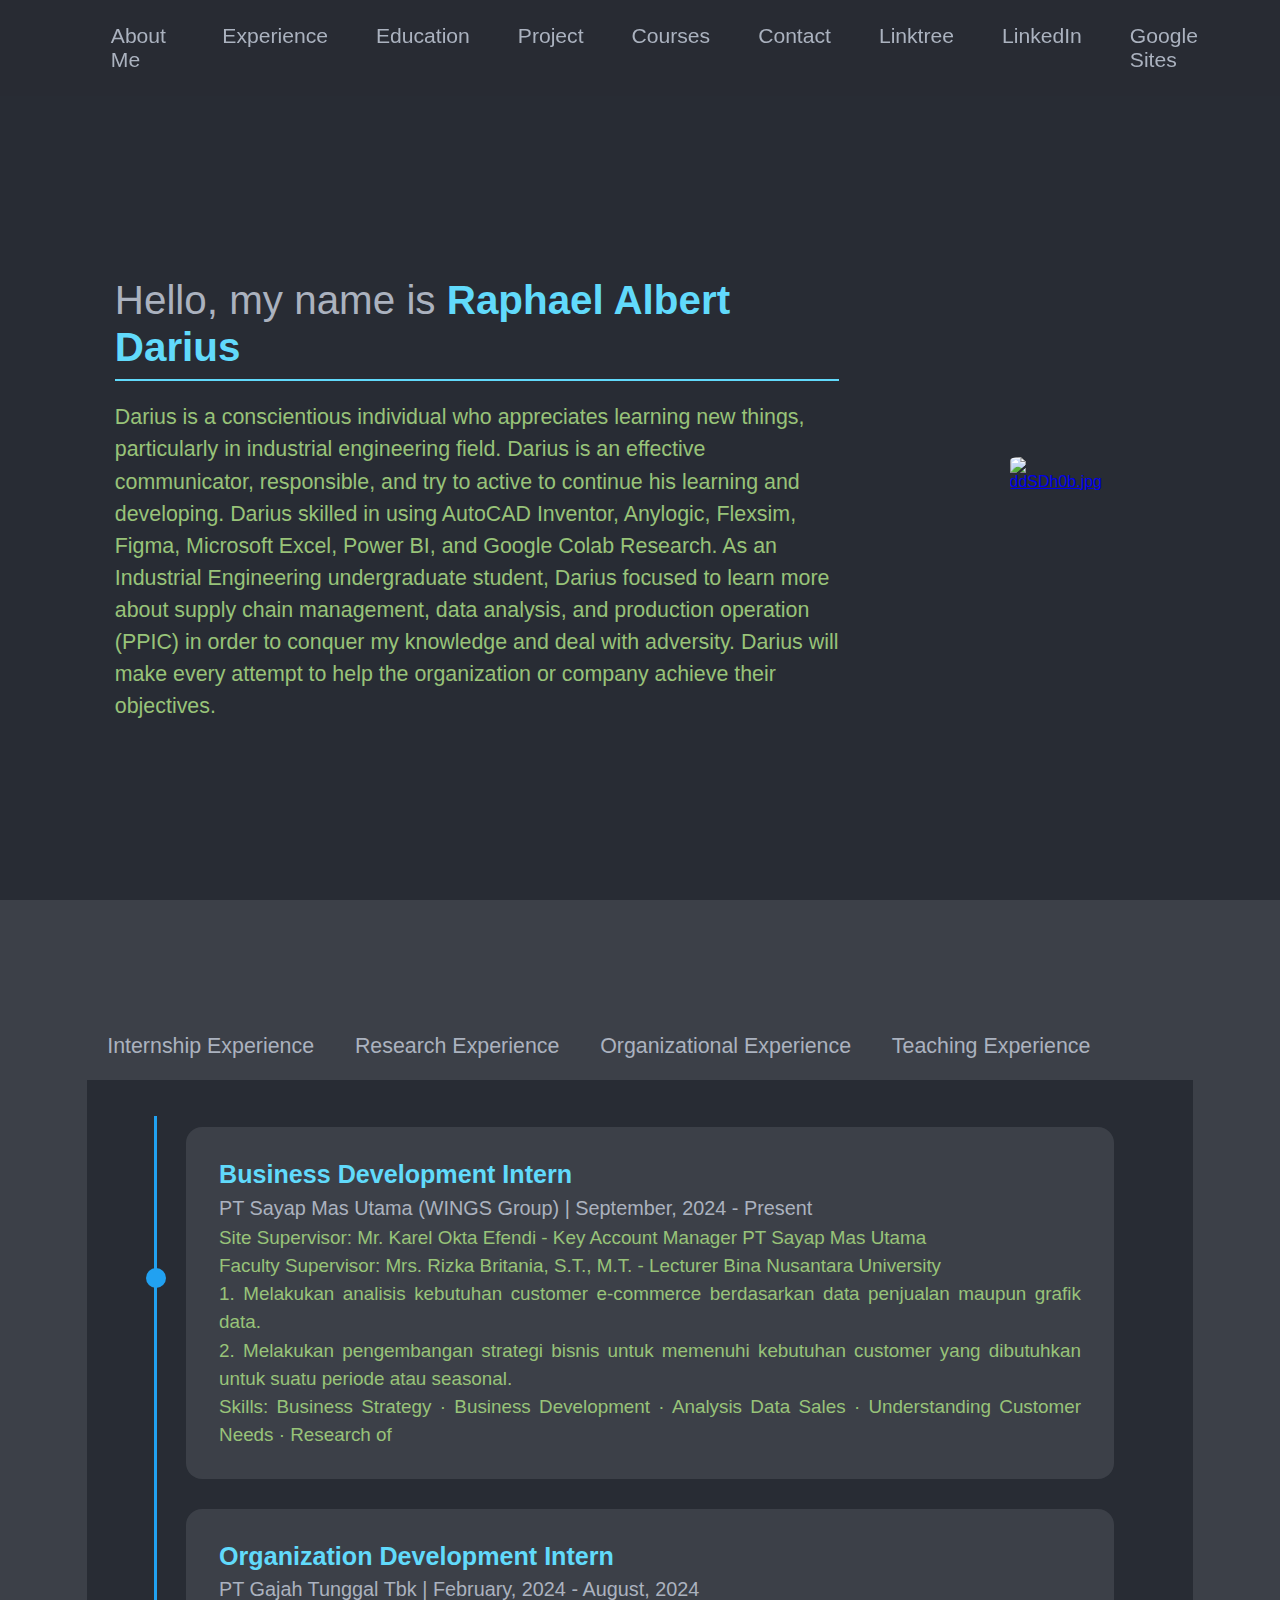
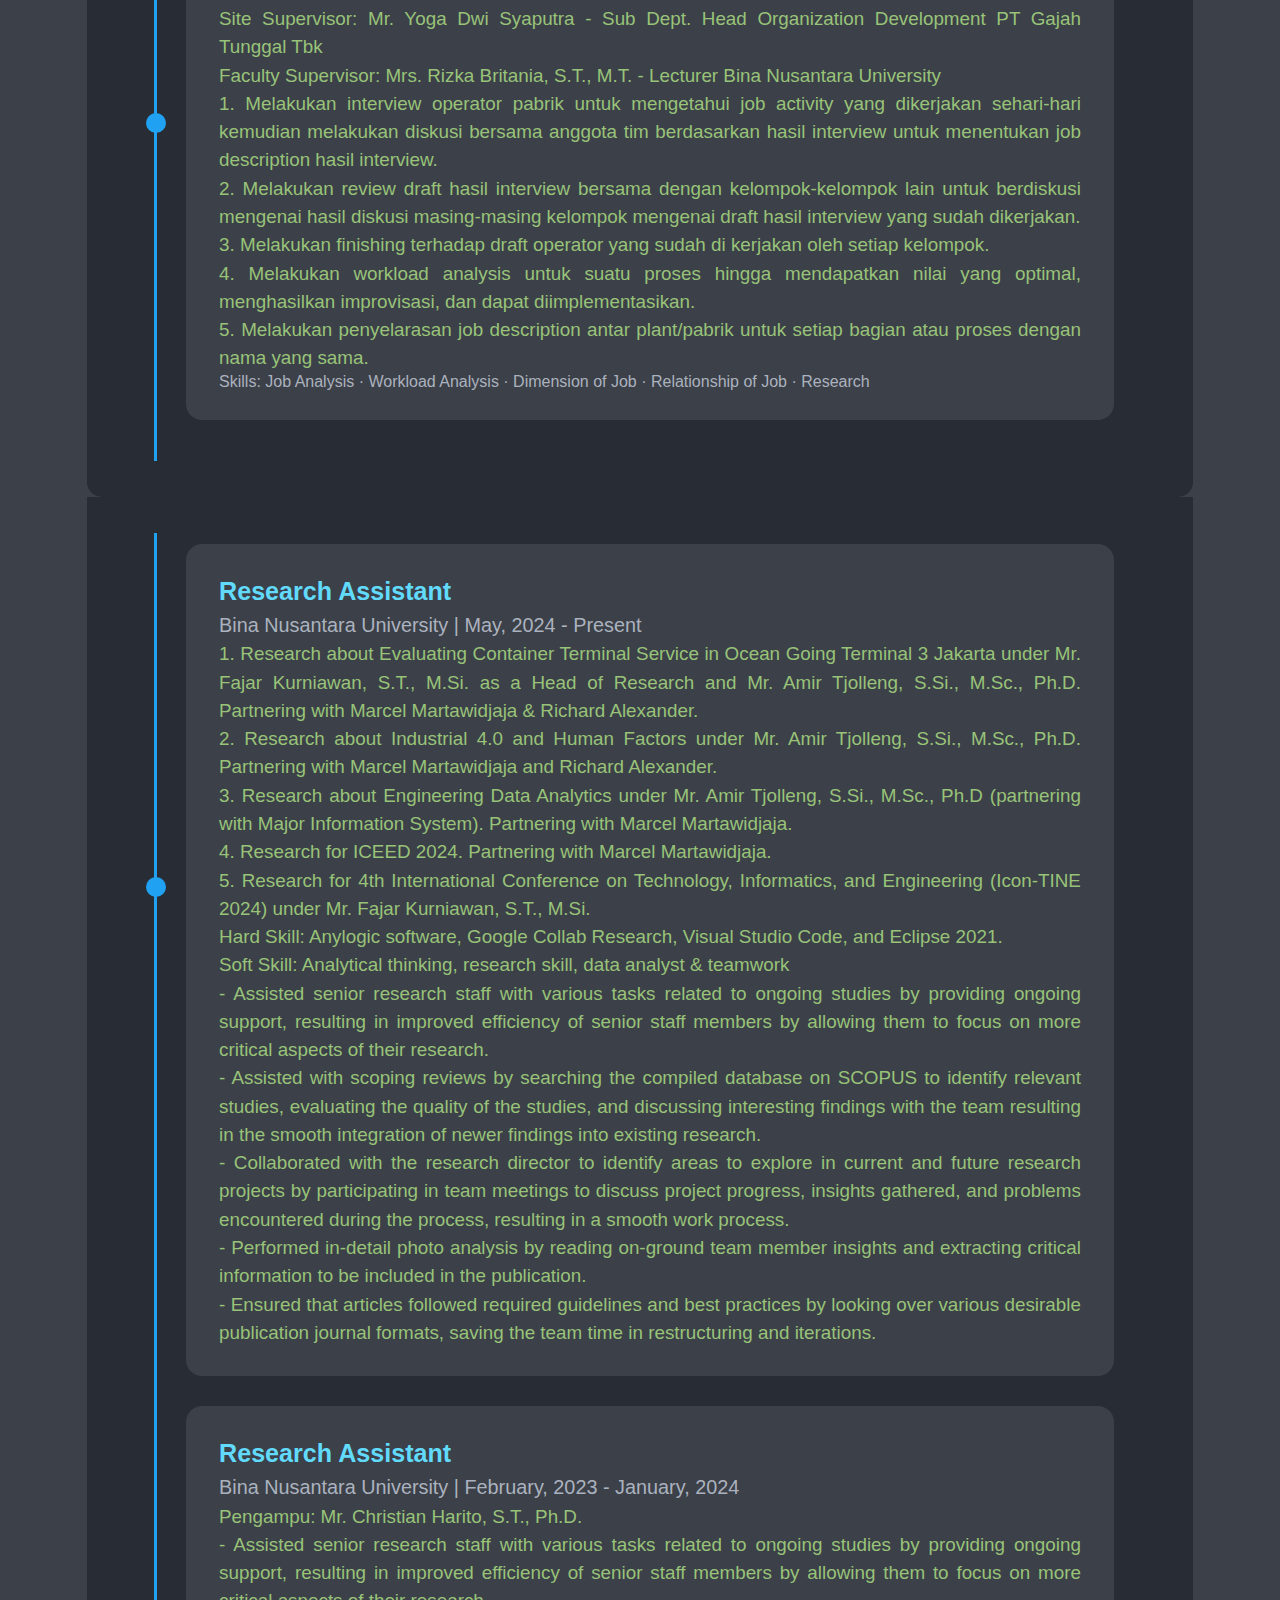
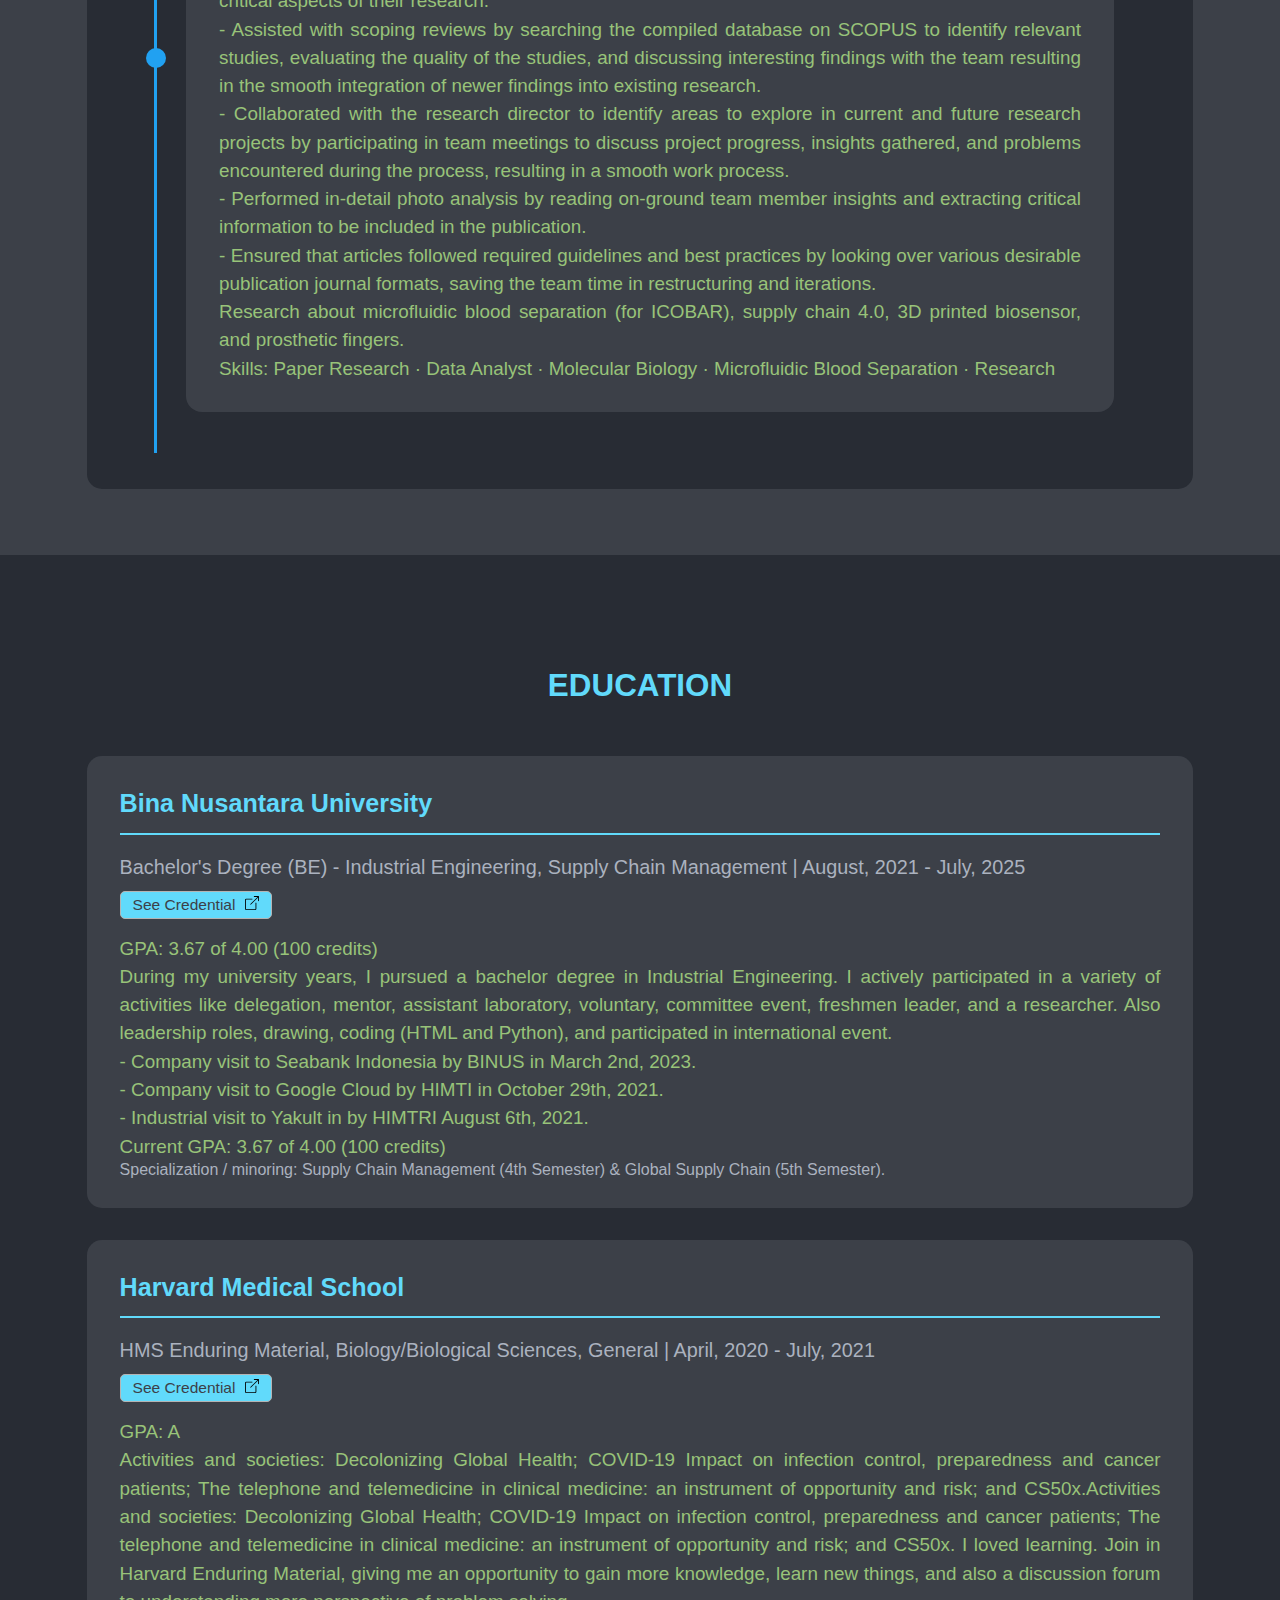
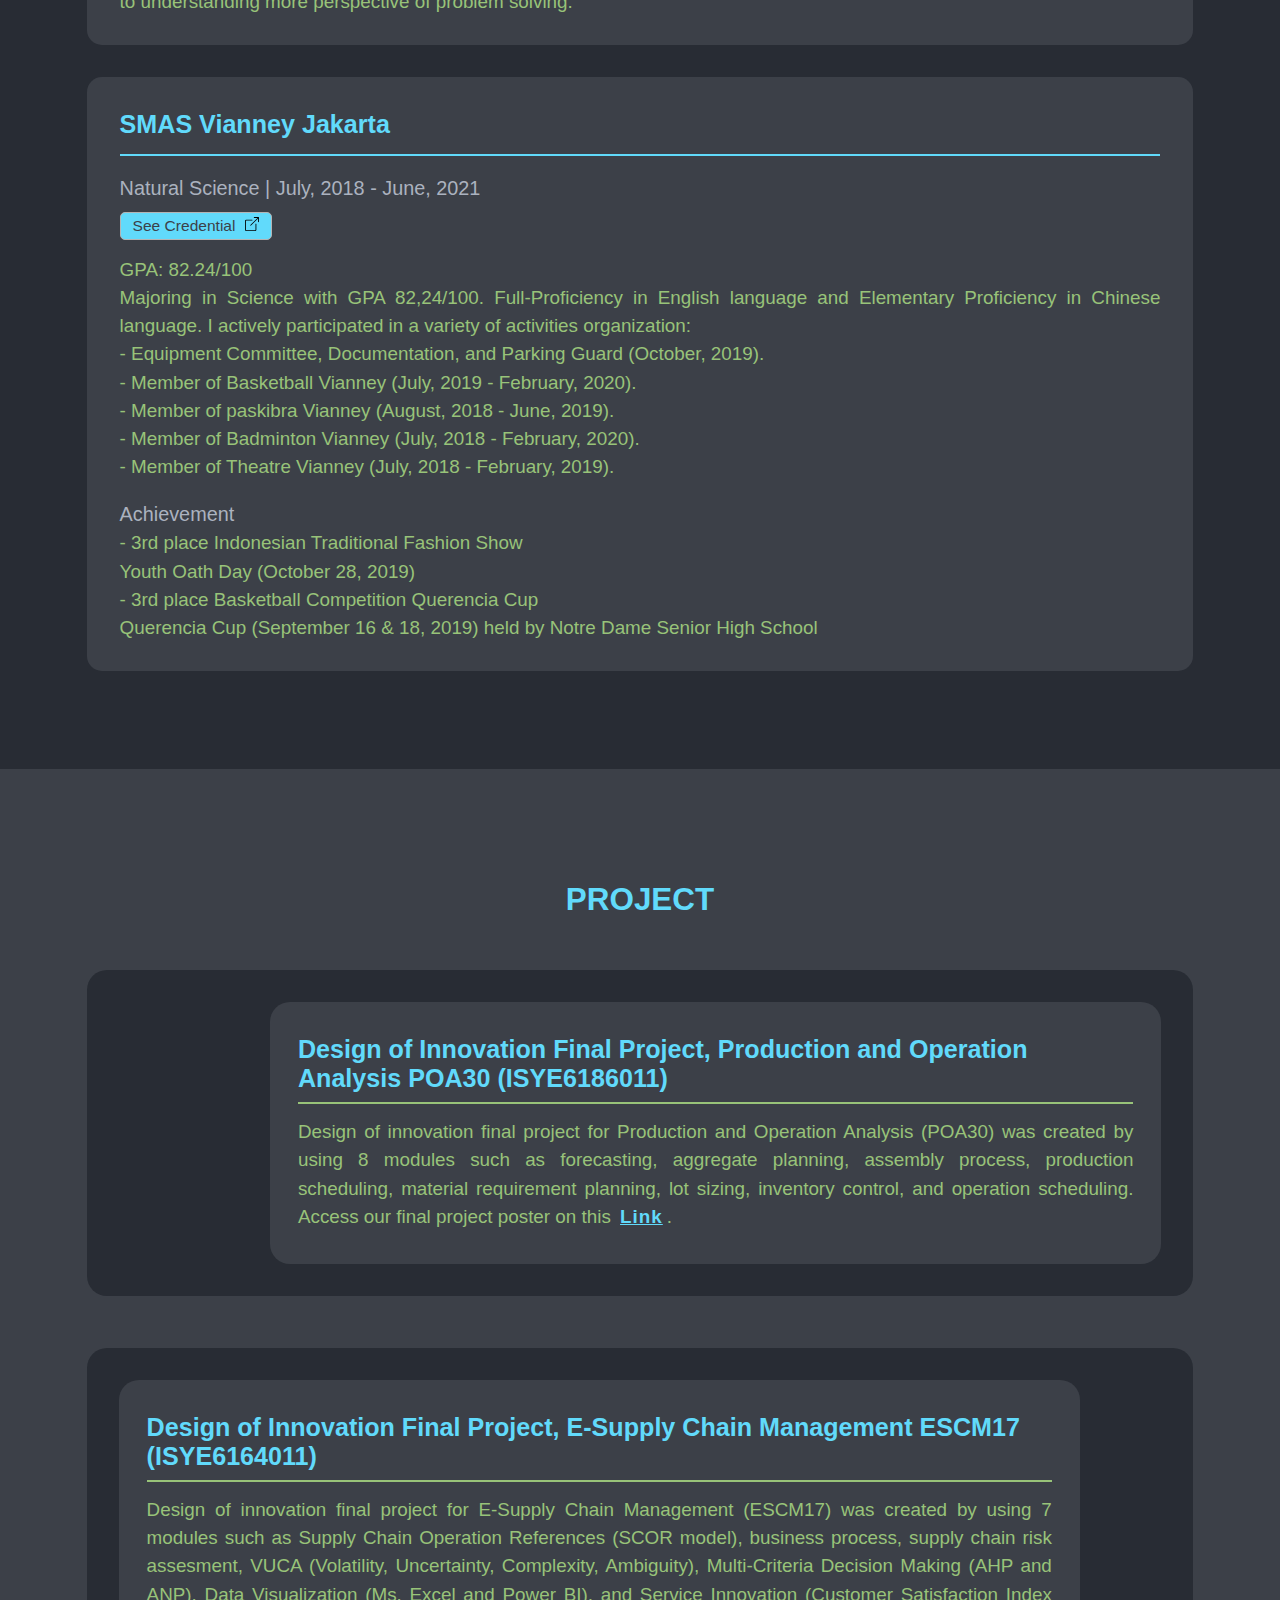
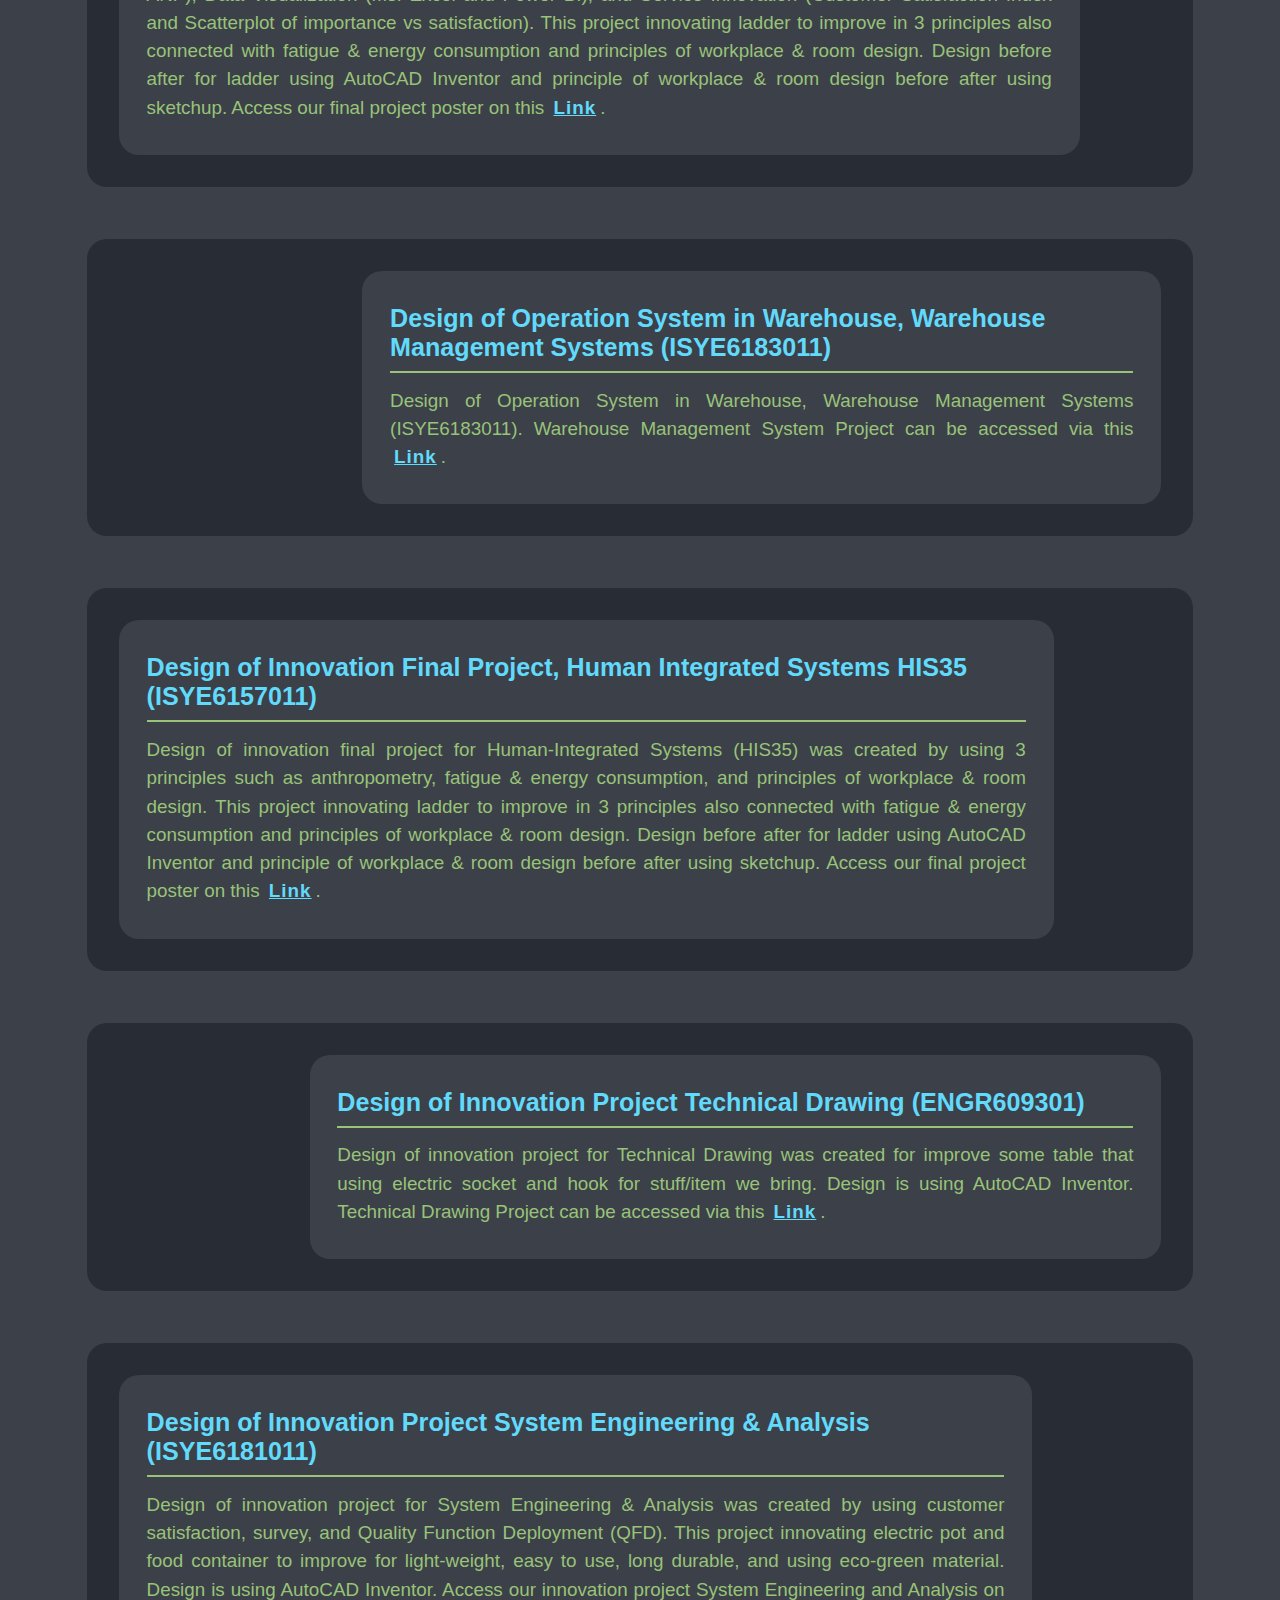
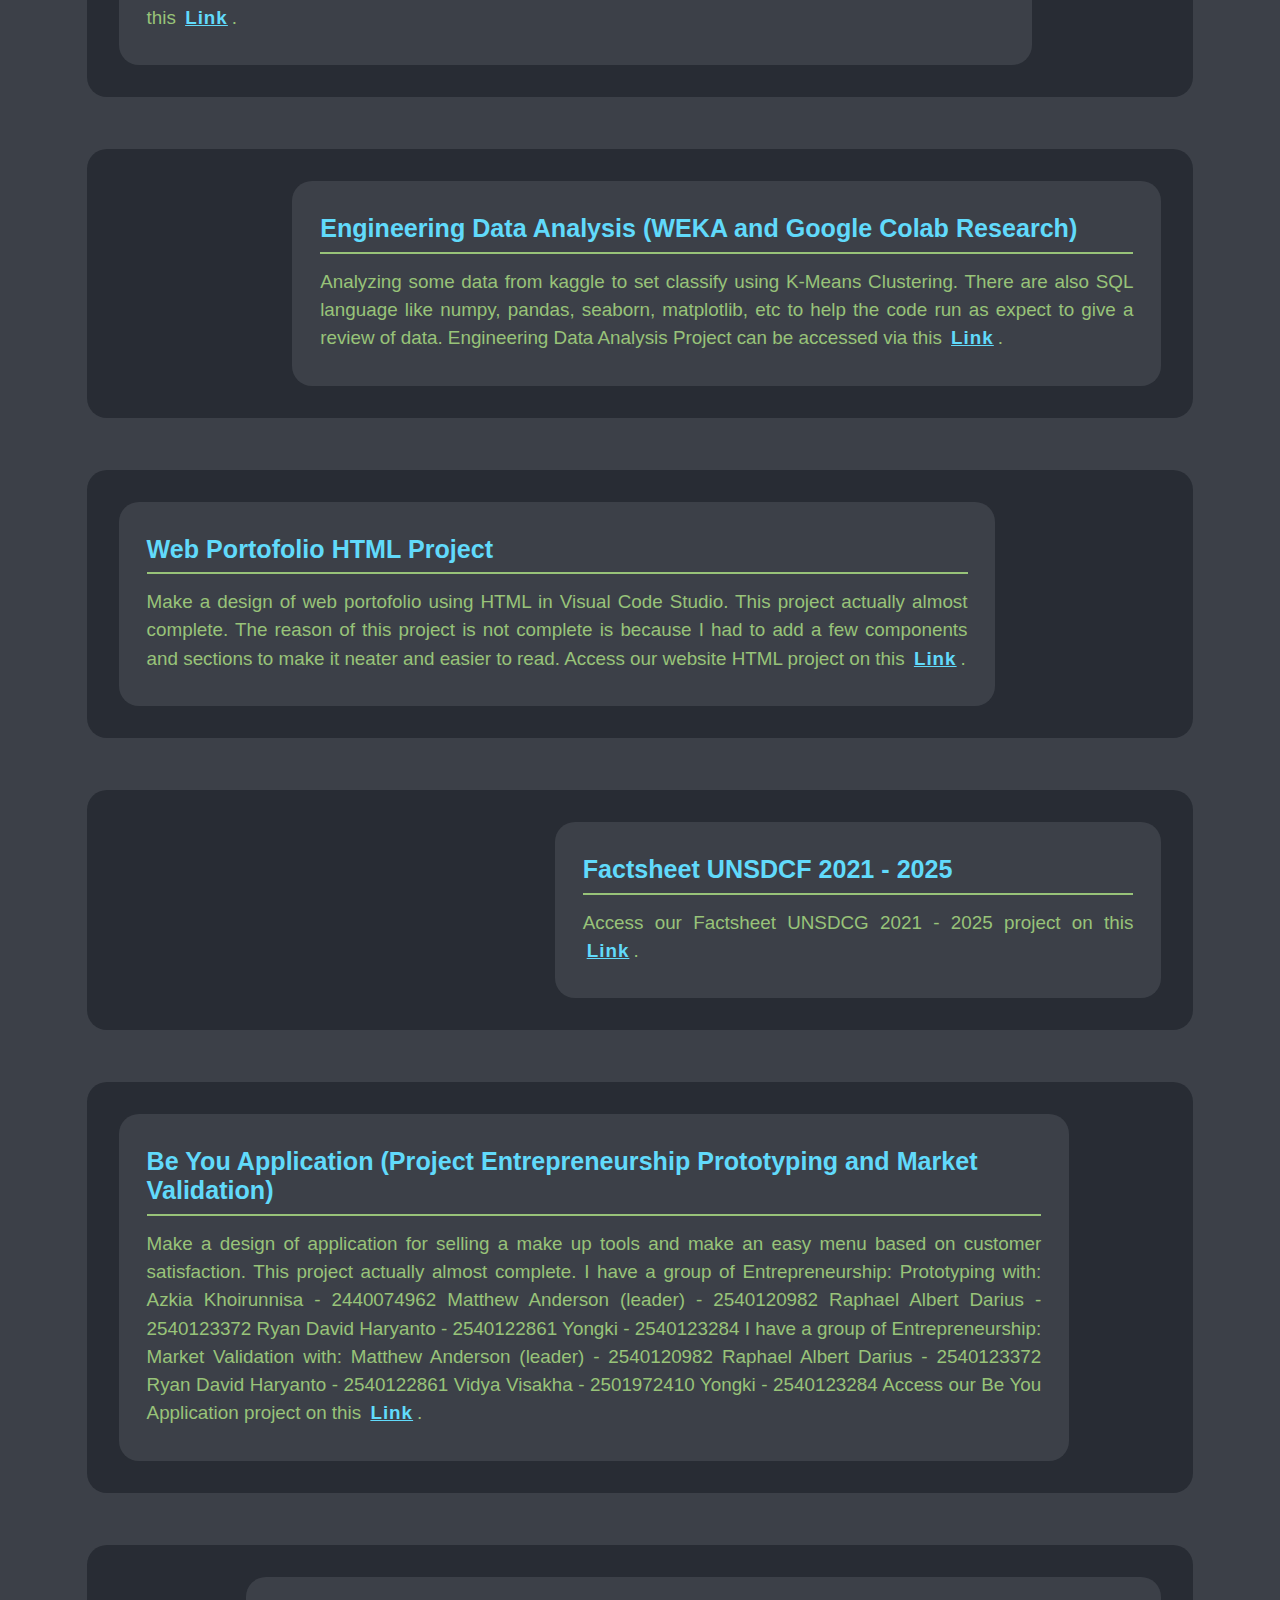
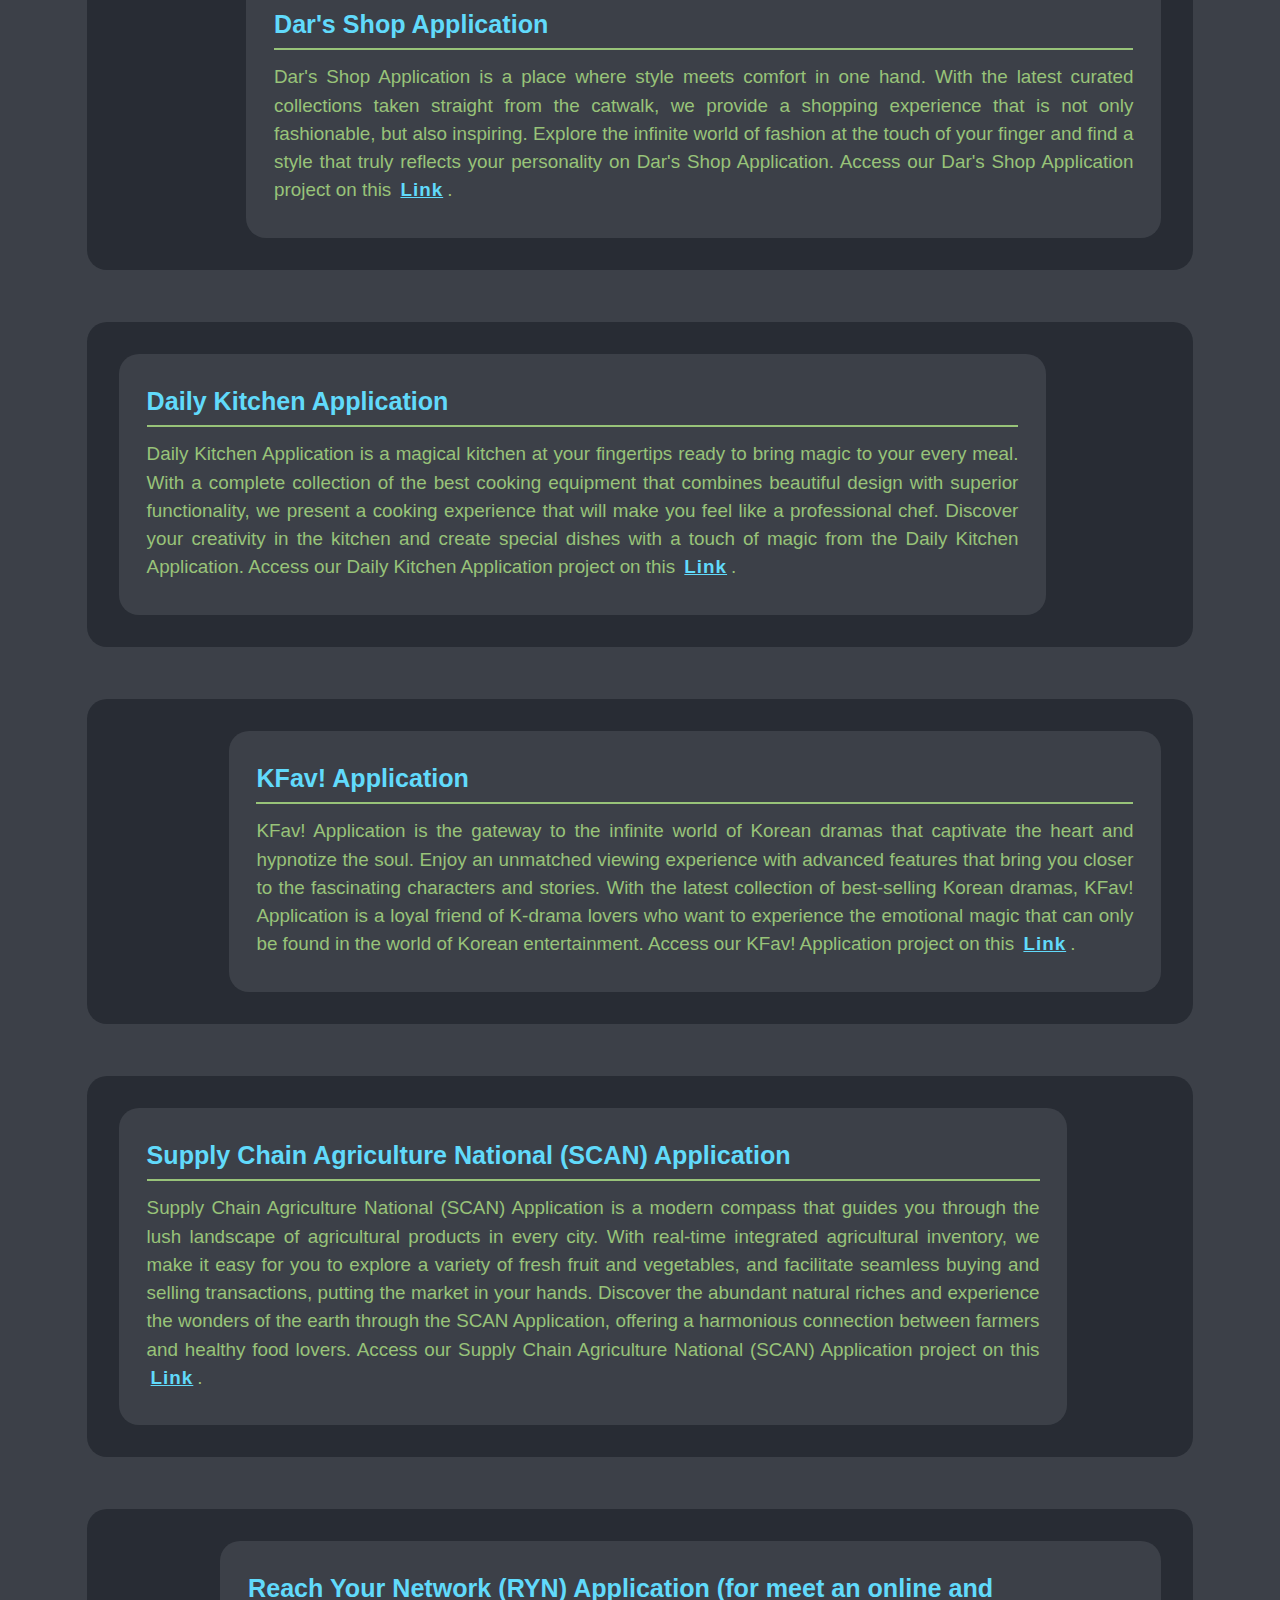
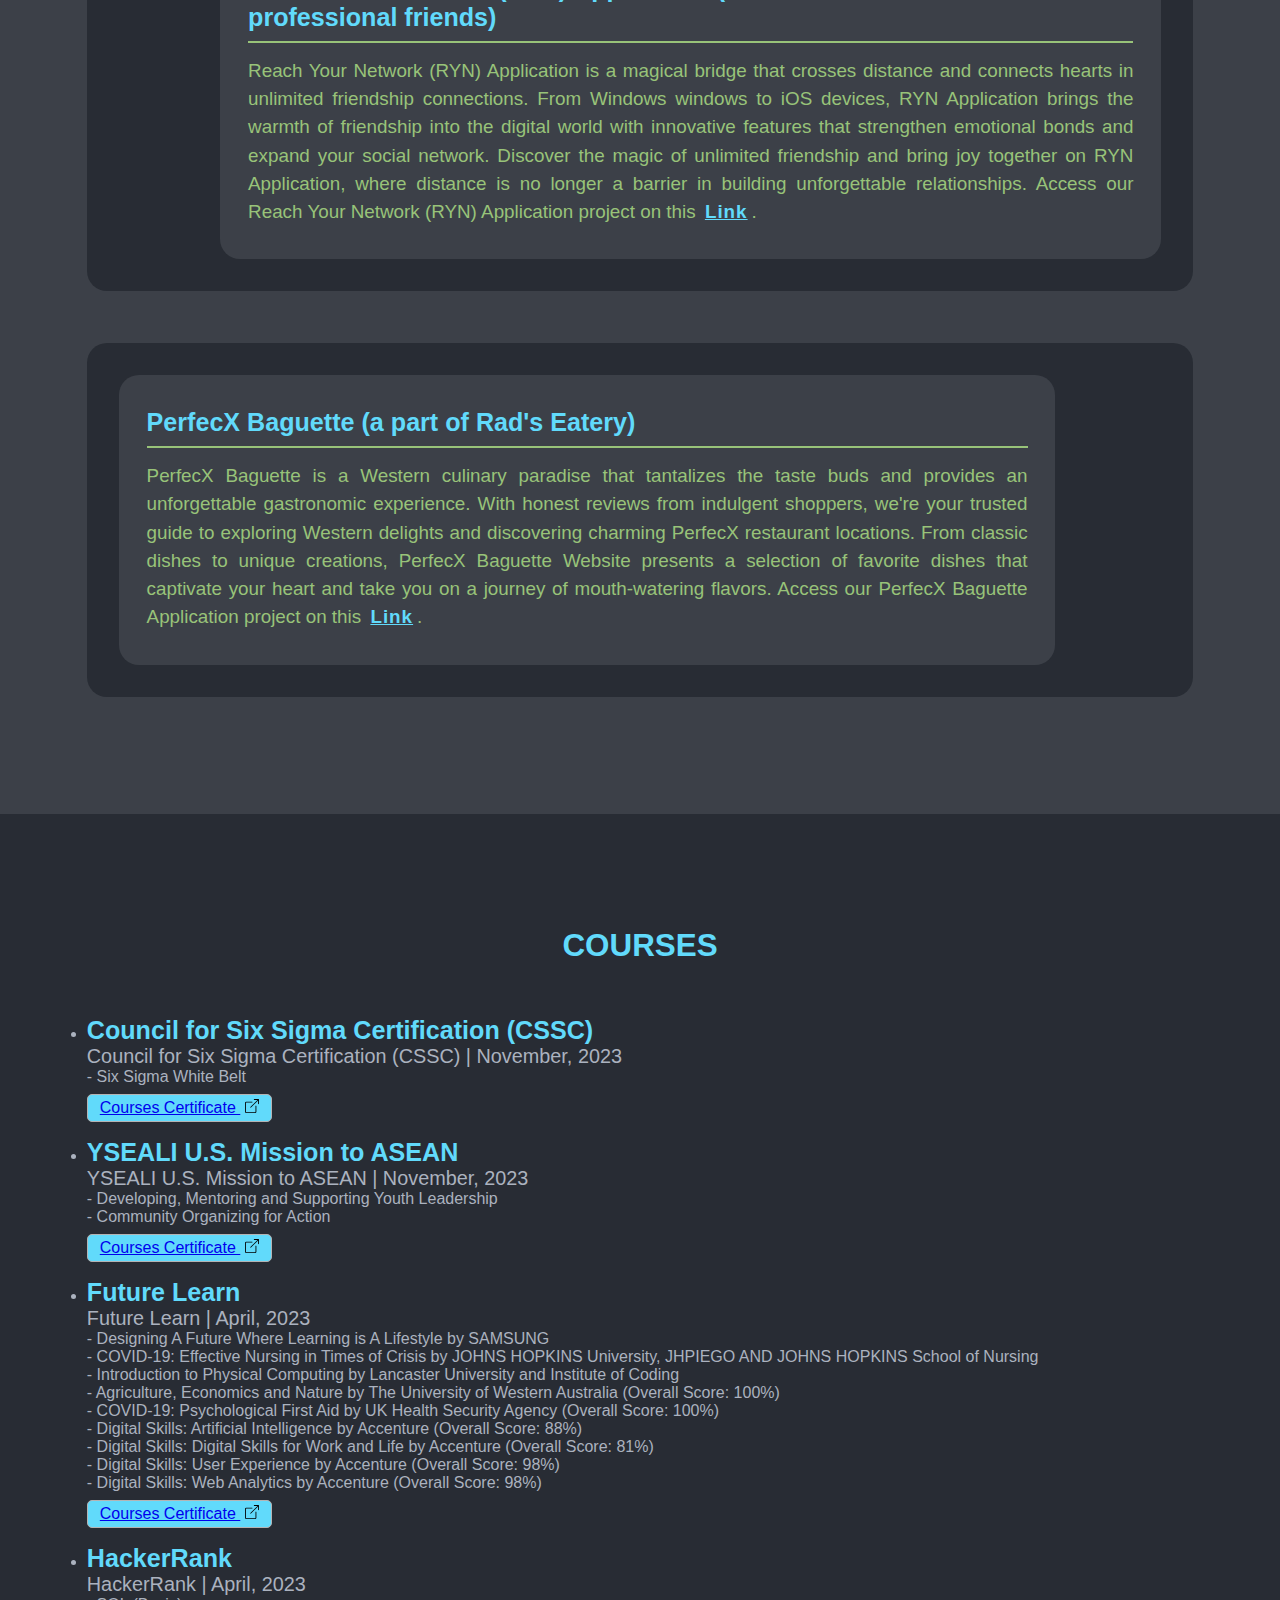
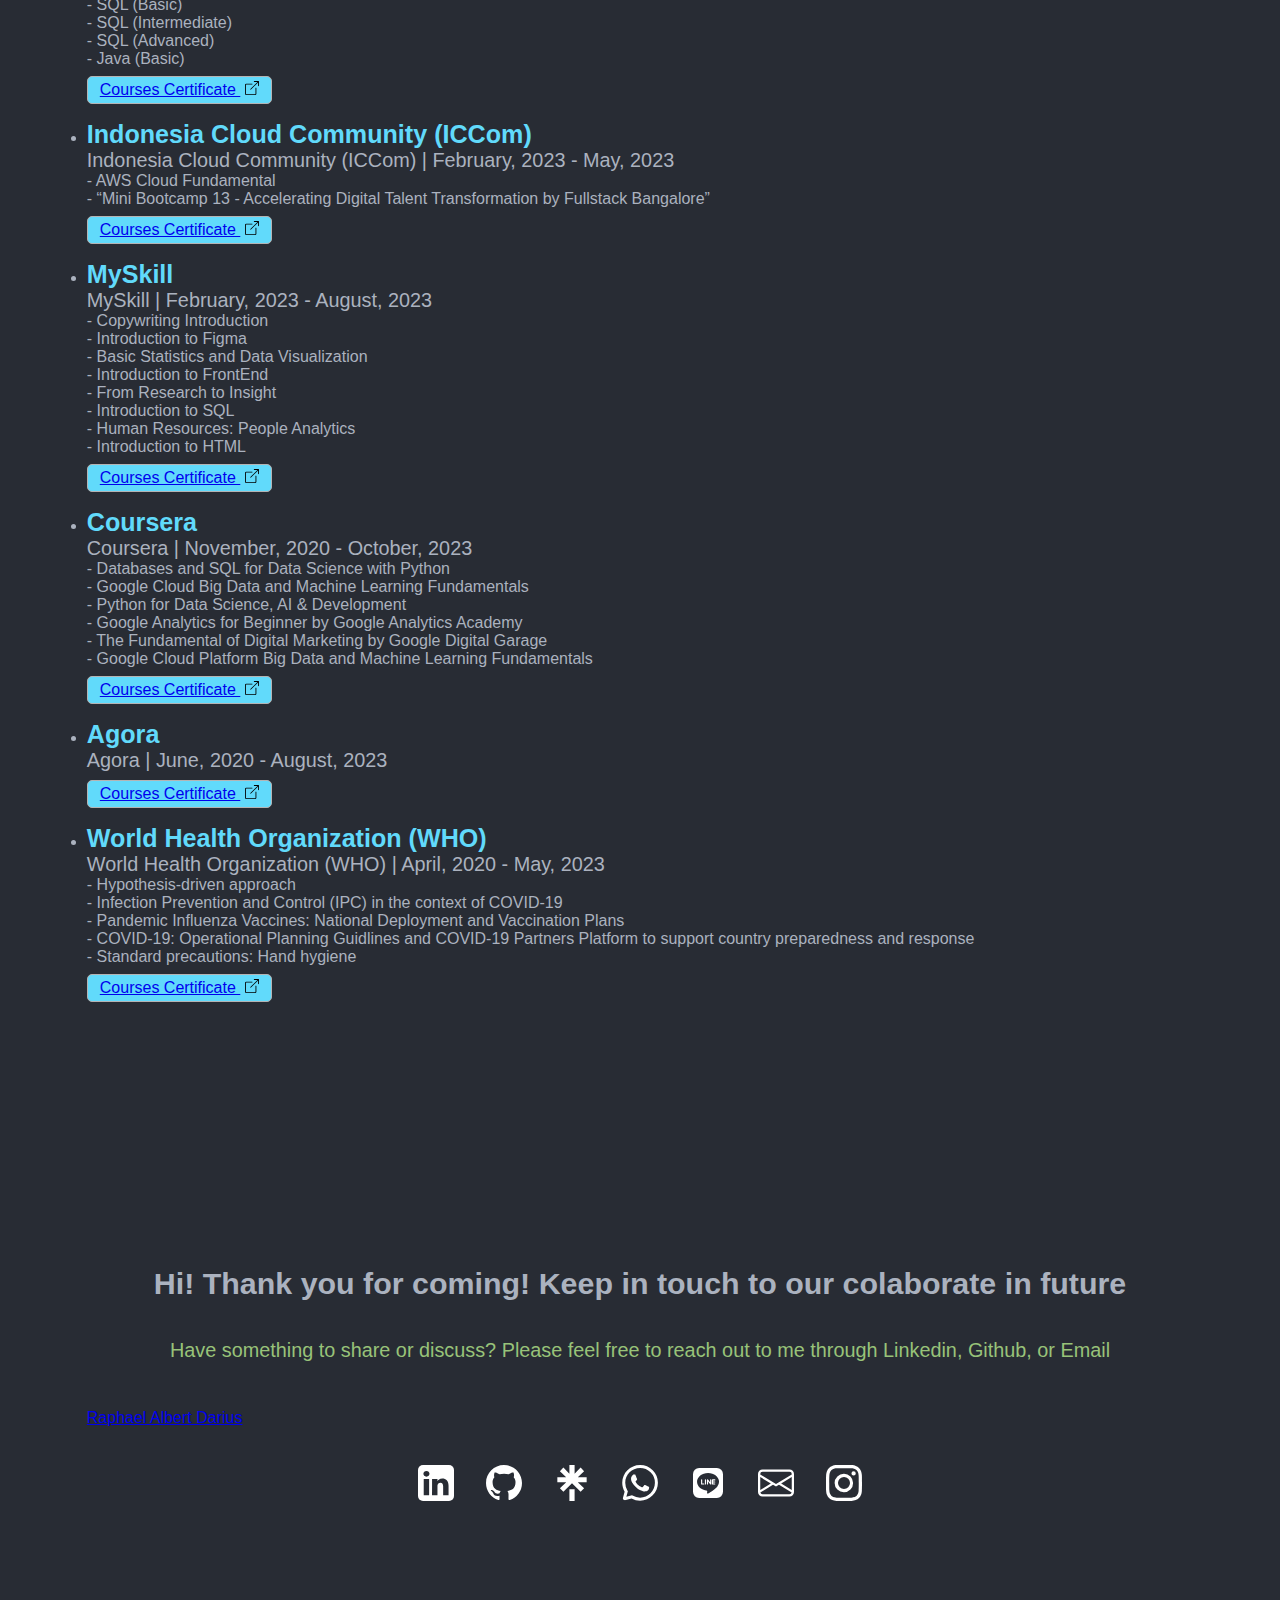
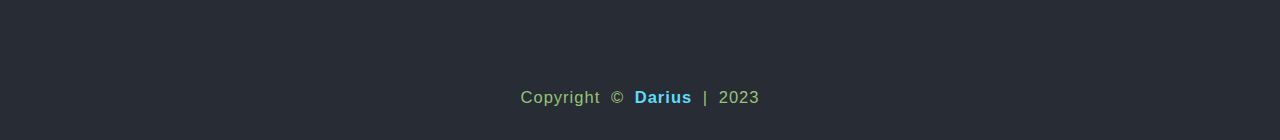
==== commit cd753543: "Update index.html" ====
--- a/index.html
+++ b/index.html
@@ -75,7 +75,8 @@
             </div>
      
             <div class="experience-item experience-item-active" id="item-internship-experience">
-                    <li>
+                <ul>     
+                     <li>
                         <p class="timeline-item-header">Business Development Intern</p>
                         <p class="timeline-item-subheader">PT Sayap Mas Utama (WINGS Group) | September, 2024 - Present</p>
                         <p> Site Supervisor: Mr. Karel Okta Efendi - Key Account Manager PT Sayap Mas Utama</p>
@@ -102,6 +103,7 @@
                         <p>Skills: Job Analysis · Workload Analysis · Dimension of Job · Relationship of Job · Research</p>
                         <span class="circle"></span>
                     </li>
+                <ul>
             </div>
     
             <div class="experience-item experience-item-active" id="item-research-experience">
@@ -184,18 +186,20 @@
                         <span class="circle"></span>
                     </li>
                     <li>
-                        <p class="timeline-item-header">Leadership Development Program</p>
-                        <p class="timeline-item-subheader">ASEAN Community Indonesia | January, 2024</p>
-                        <p>Leadership Development Program</p>
-                        <div class="see-credential"><a href="https://www.linkedin.com/in/raphaelalbertdarius/details/volunteering-experiences/1710171919943/single-media-viewer?type=IMAGE&profileId=ACoAADkV7J0Bd1sSGyT8NSrnqI3hxM4KMoR67Jk&lipi=urn%3Ali%3Apage%3Ad_flagship3_profile_view_base_volunteering_experience_details%3BqOK4Ag1ZT1uUB1%2FOeUu74g%3D%3D" target="_blank">
-                            Certificate of Participation
-                            <svg xmlns="http://www.w3.org/2000/svg" viewBox="0 0 16 16">
-                                <path fill-rule="evenodd" d="M8.636 3.5a.5.5 0 0 0-.5-.5H1.5A1.5 1.5 0 0 0 0 4.5v10A1.5 1.5 0 0 0 1.5 16h10a1.5 1.5 0 0 0 1.5-1.5V7.864a.5.5 0 0 0-1 0V14.5a.5.5 0 0 1-.5.5h-10a.5.5 0 0 1-.5-.5v-10a.5.5 0 0 1 .5-.5h6.636a.5.5 0 0 0 .5-.5z"/>
-                                <path fill-rule="evenodd" d="M16 .5a.5.5 0 0 0-.5-.5h-5a.5.5 0 0 0 0 1h3.793L6.146 9.146a.5.5 0 1 0 .708.708L15 1.707V5.5a.5.5 0 0 0 1 0v-5z"/>
-                              </svg>
-                        </a></div>
-                        <span class="circle"></span>
-                    </li>
+    <p class="timeline-item-header">Leadership Development Program</p>
+    <p class="timeline-item-subheader">ASEAN Community Indonesia | January, 2024</p>
+    <p>Leadership Development Program</p>
+    <div class="see-credential">
+        <a href="https://drive.google.com/file/d/1V0BXSQXHIFFanl9wH34s000VDKNzcBcW/view?usp=sharing" target="_blank">
+            <img src="https://drive.google.com/file/d/1V0BXSQXHIFFanl9wH34s000VDKNzcBcW/view?usp=sharing" alt="Certificate of Participation" style="width:100px;height:auto;">
+            <svg xmlns="http://www.w3.org/2000/svg" viewBox="0 0 16 16">
+                <path fill-rule="evenodd" d="M8.636 3.5a.5.5 0 0 0-.5-.5H1.5A1.5 1.5 0 0 0 0 4.5v10A1.5 1.5 0 0 0 1.5 16h10a1.5 1.5 0 0 0 1.5-1.5V7.864a.5.5 0 0 0-1 0V14.5a.5.5 0 0 1-.5.5h-10a.5.5 0 0 1-.5-.5v-10a.5.5 0 0 1 .5-.5h6.636a.5.5 0 0 0 .5-.5z"/>
+                <path fill-rule="evenodd" d="M16 .5a.5.5 0 0 0-.5-.5h-5a.5.5 0 0 0 0 1h3.793L6.146 9.146a.5.5 0 1 0 .708.708L15 1.707V5.5a.5.5 0 0 0 1 0v-5z"/>
+            </svg>
+        </a>
+    </div>
+    <span class="circle"></span>
+</li>
                     <li>
                         <p class="timeline-item-header">Logistics Officer</p>
                         <p class="timeline-item-subheader">KMK Adhyatmaka UNTAR | December, 2023 - May, 2024</p>
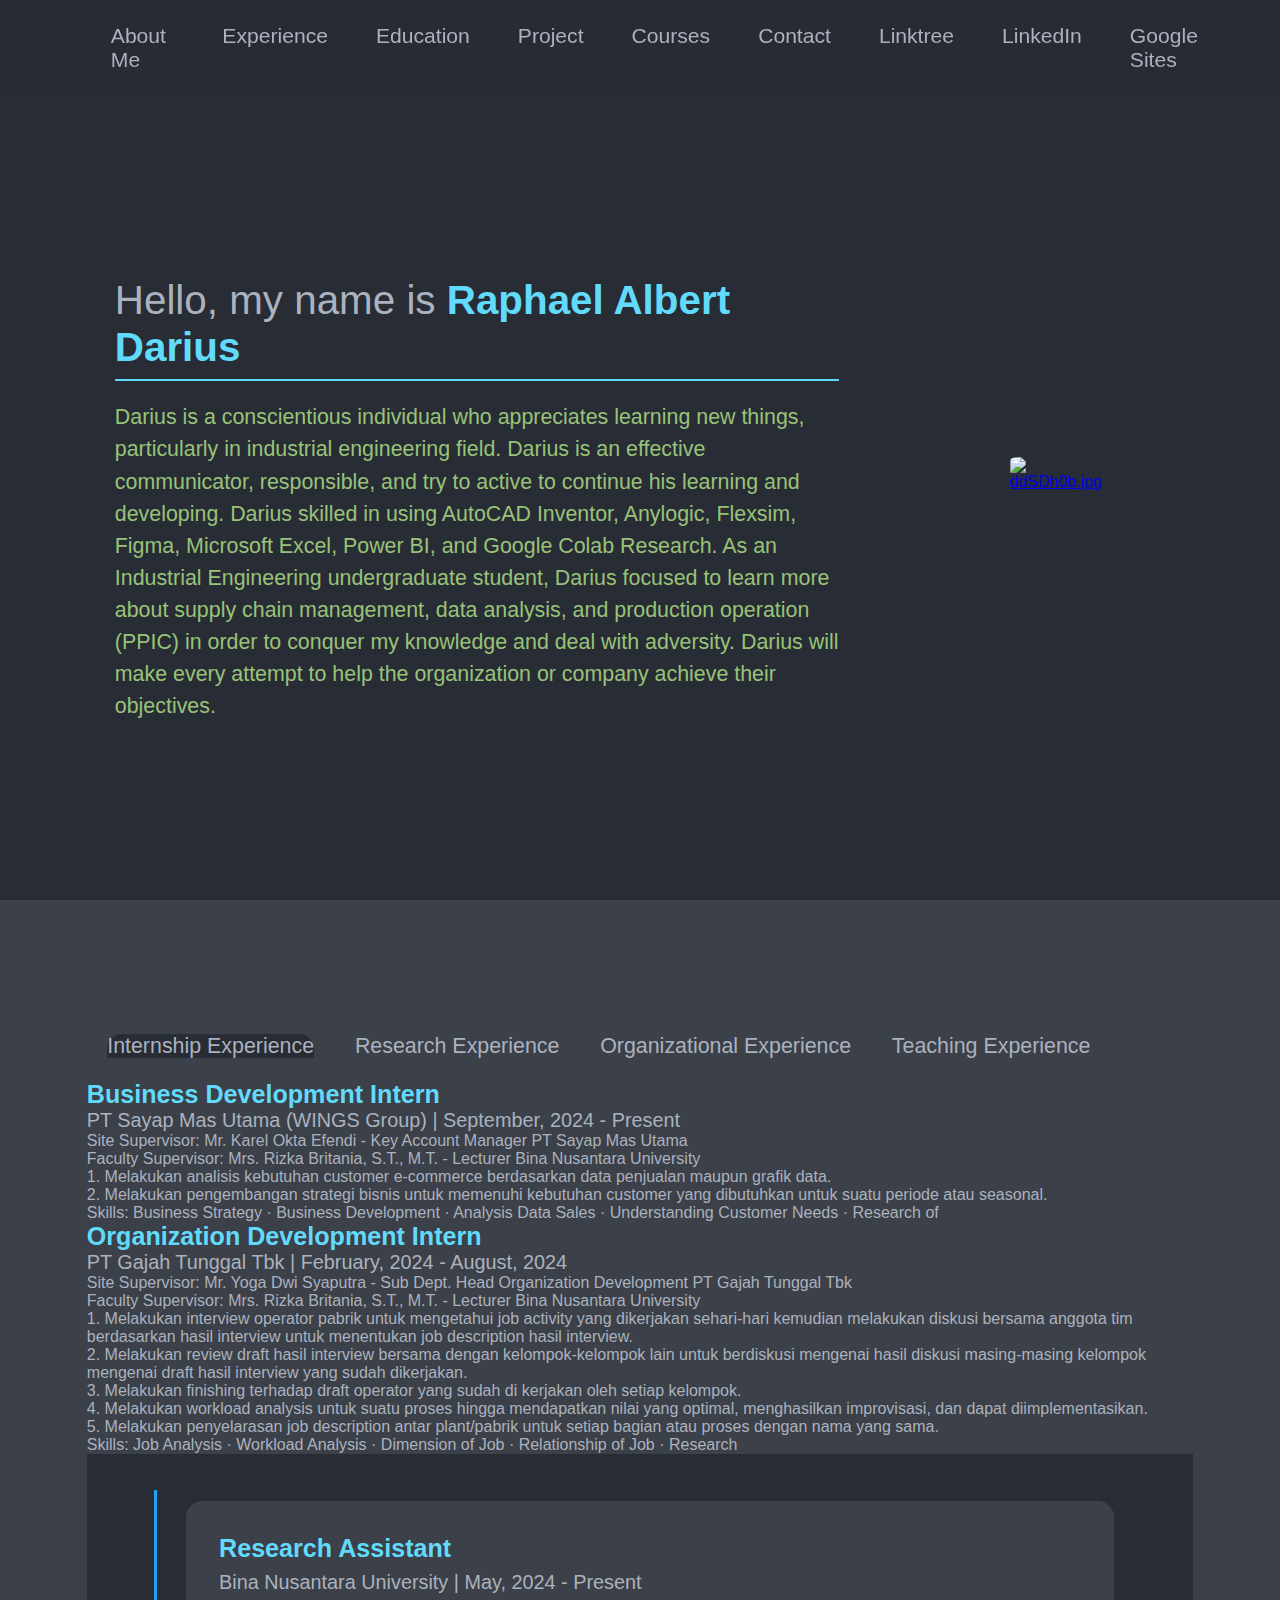
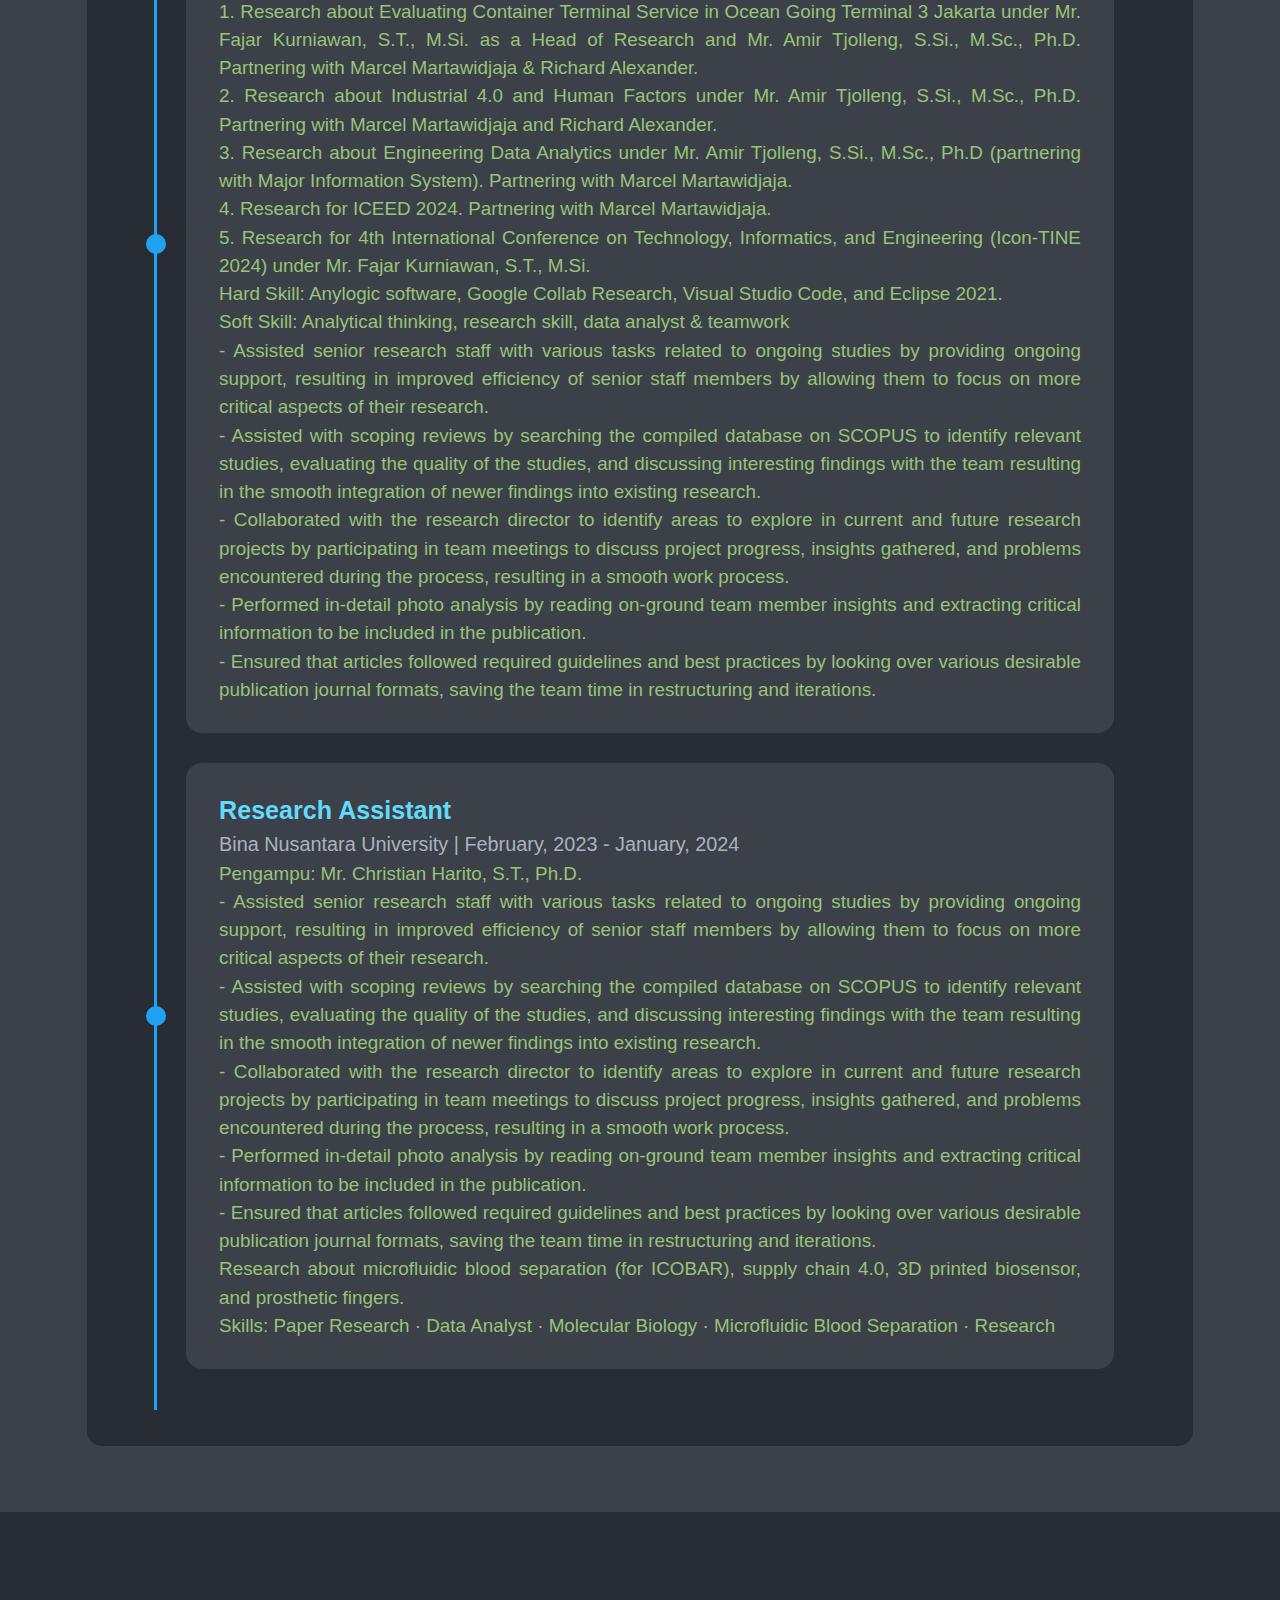
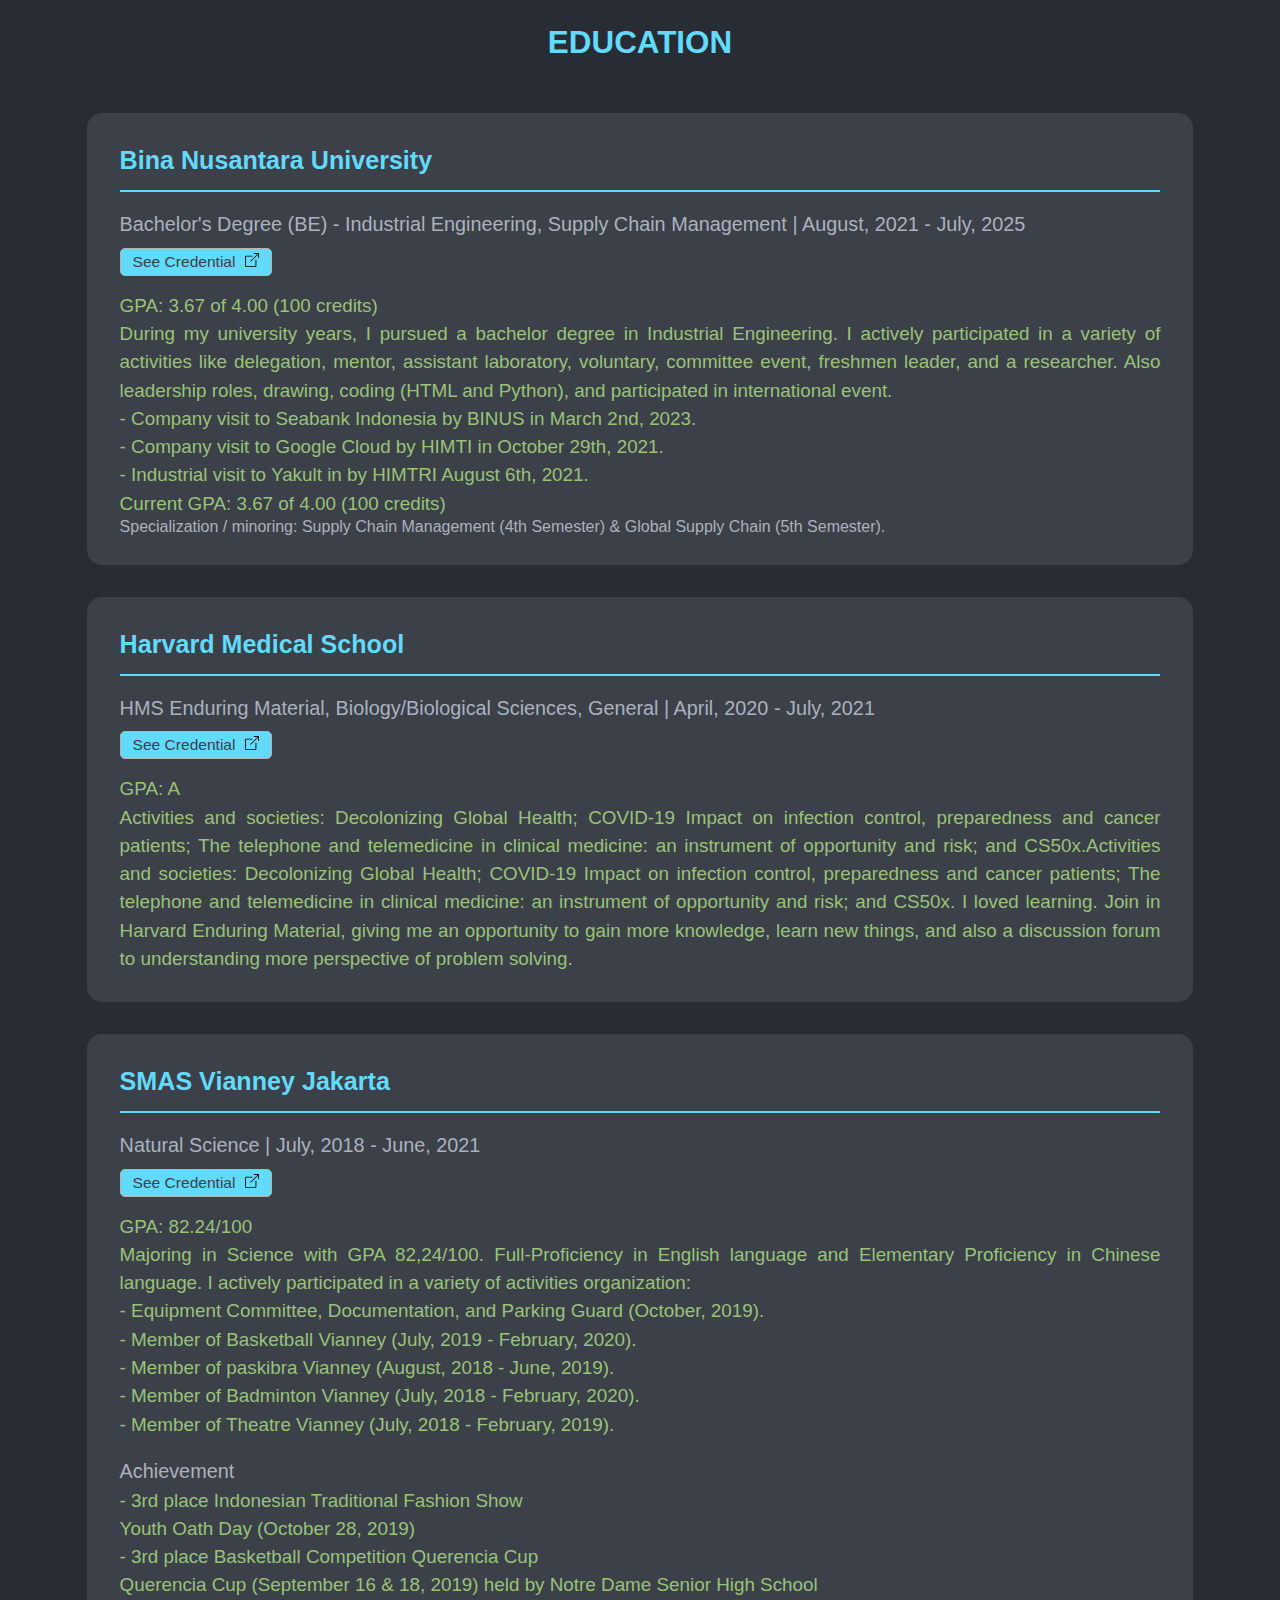
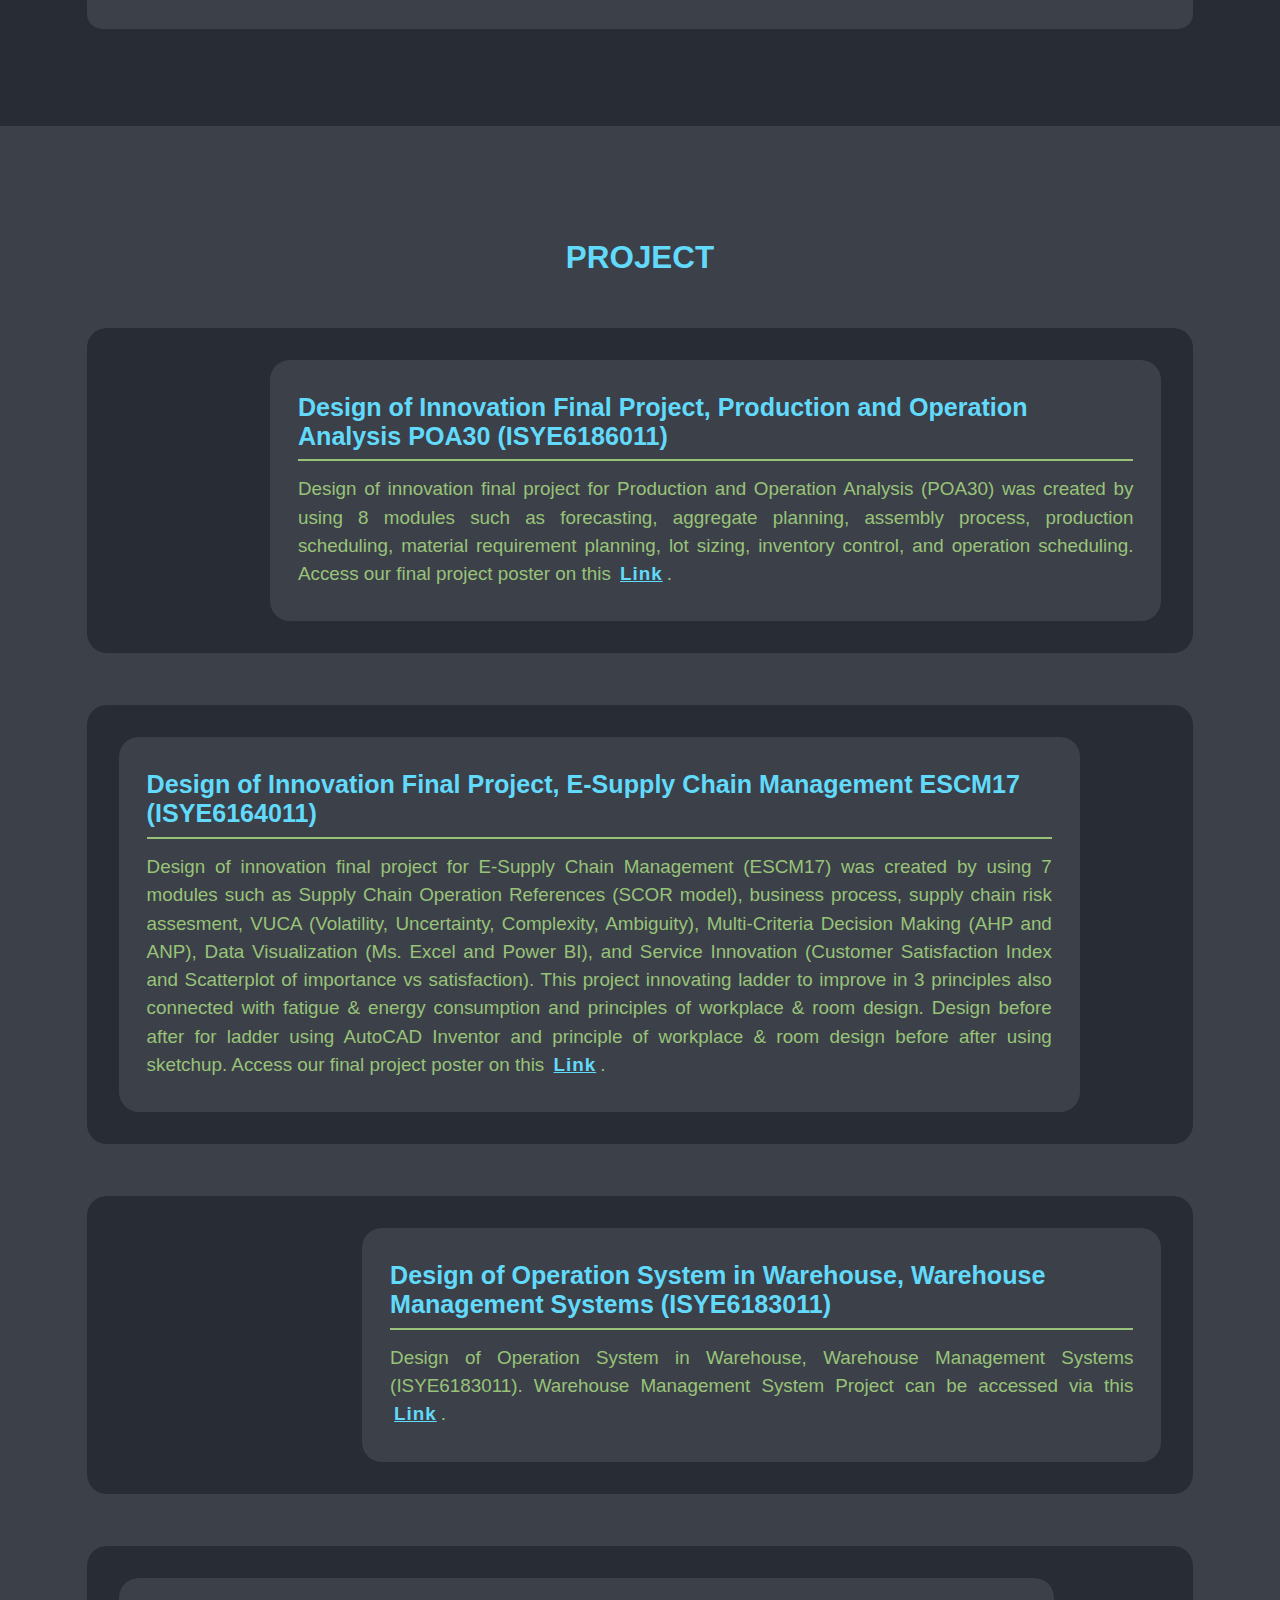
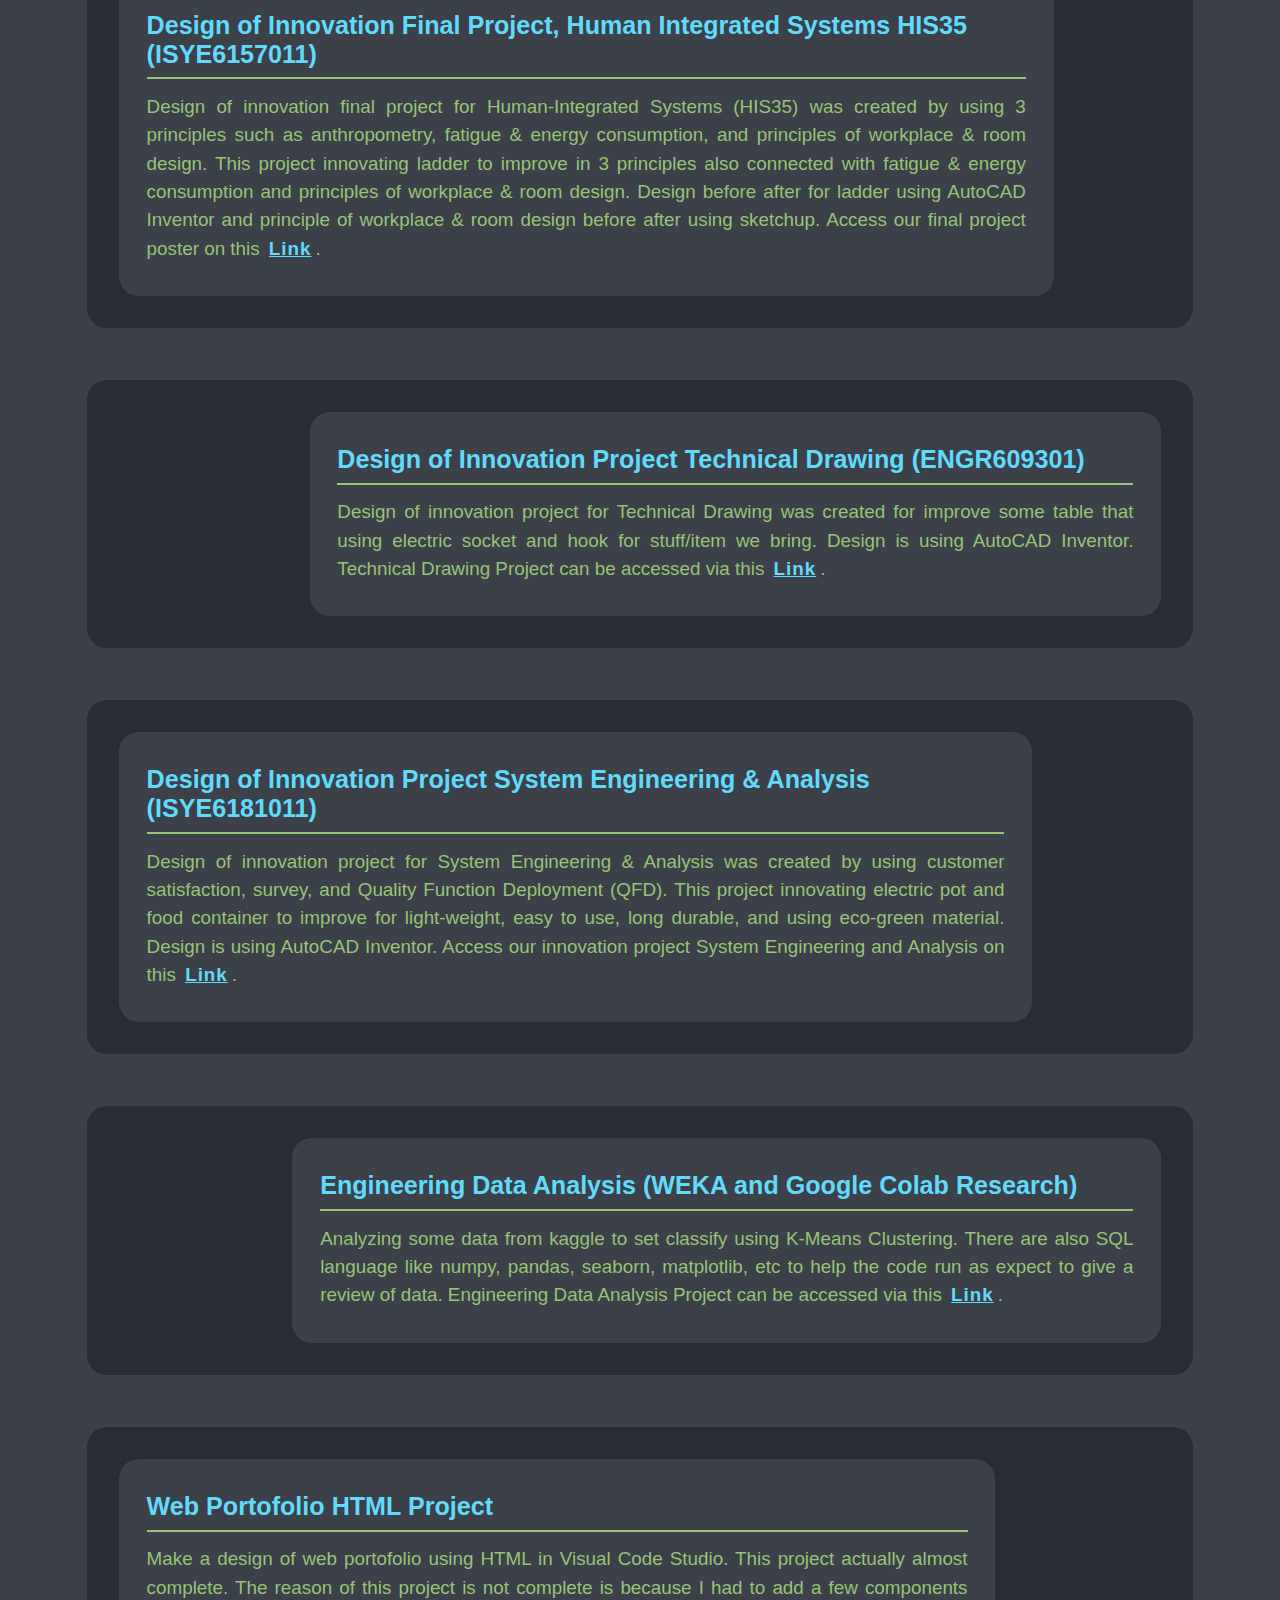
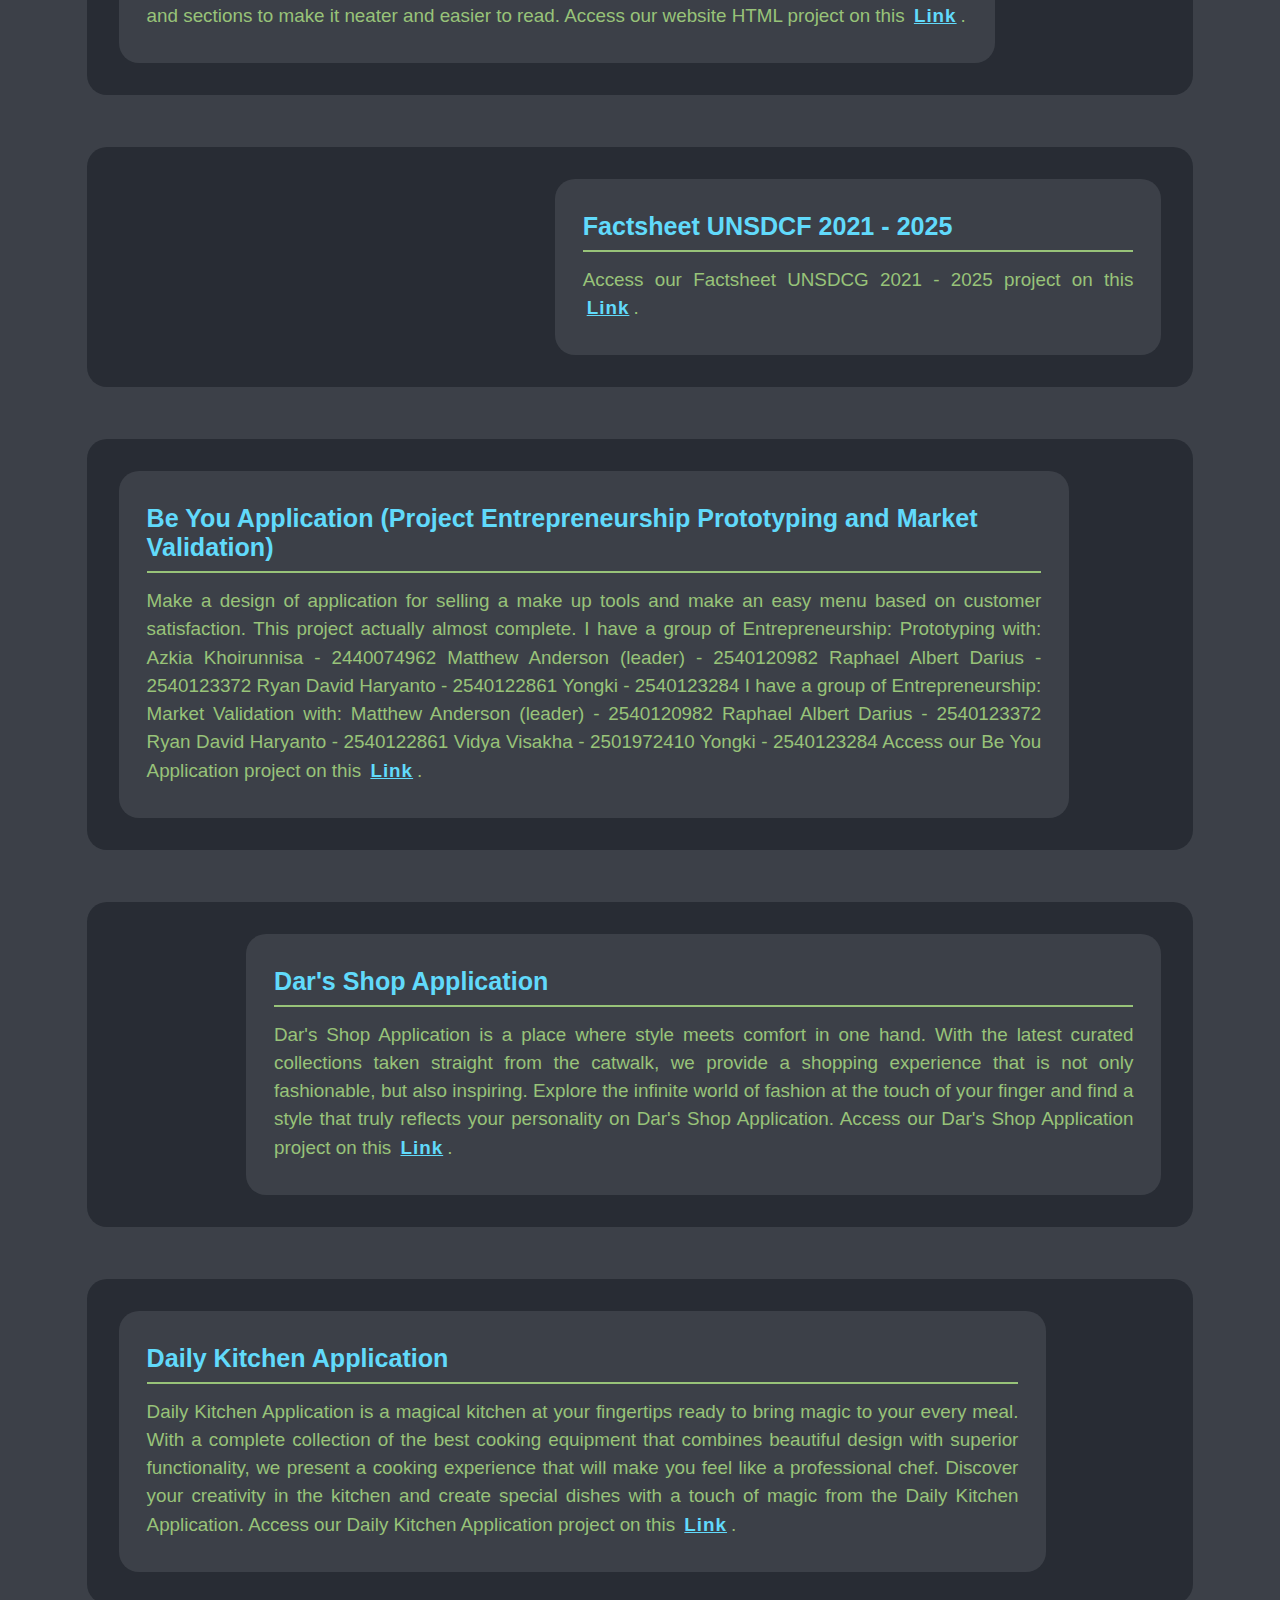
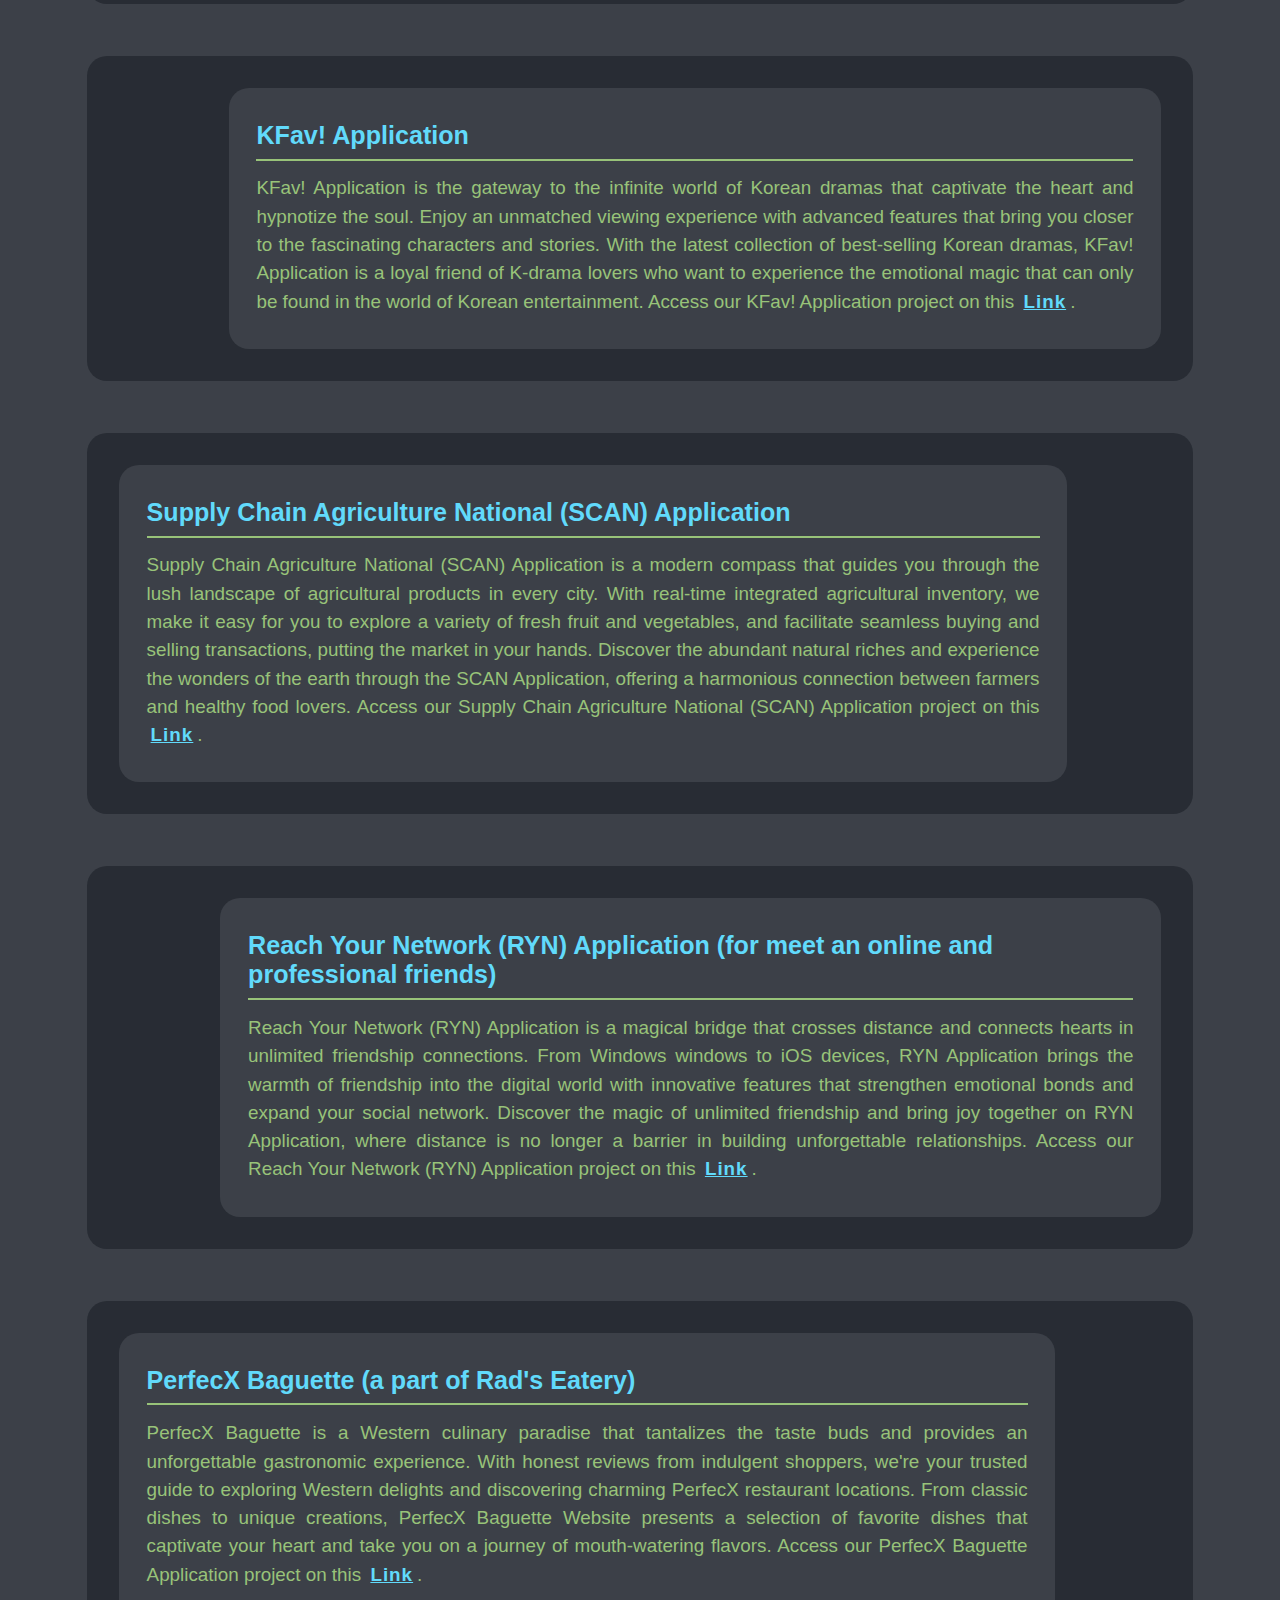
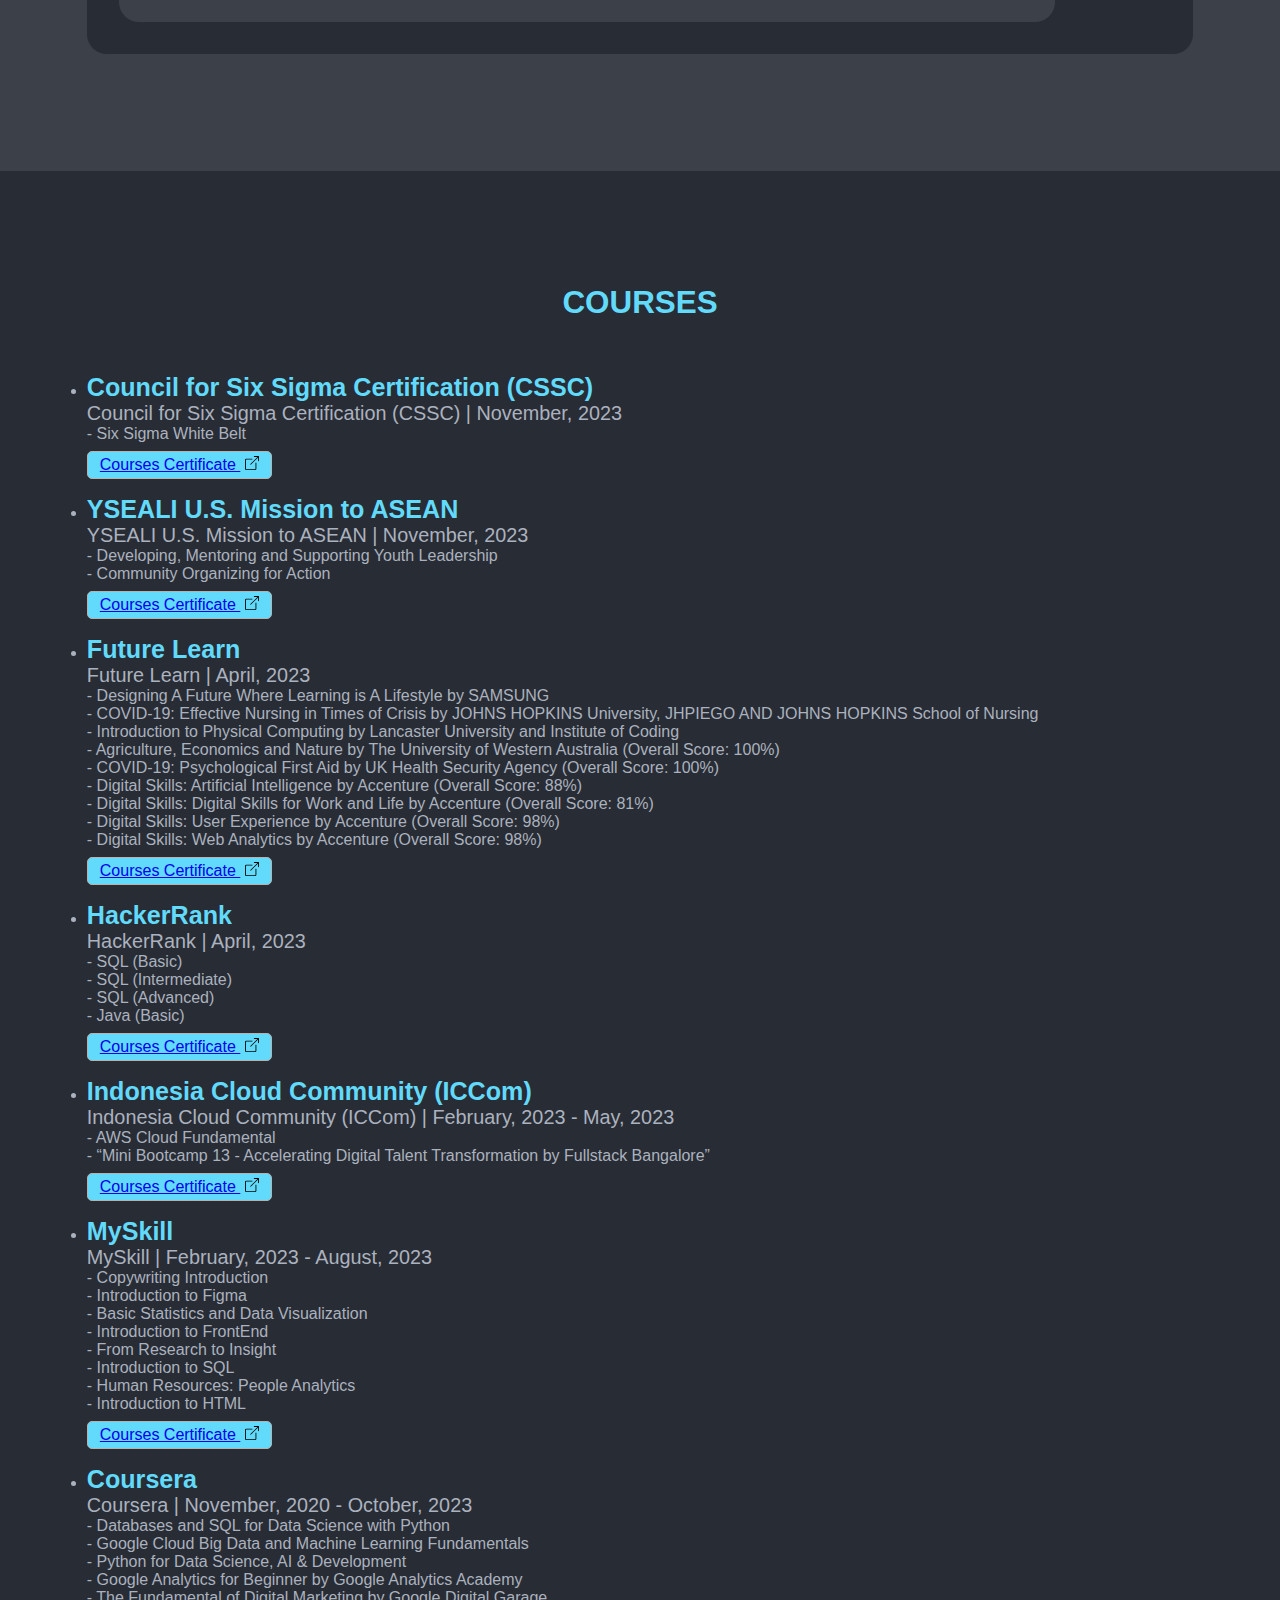
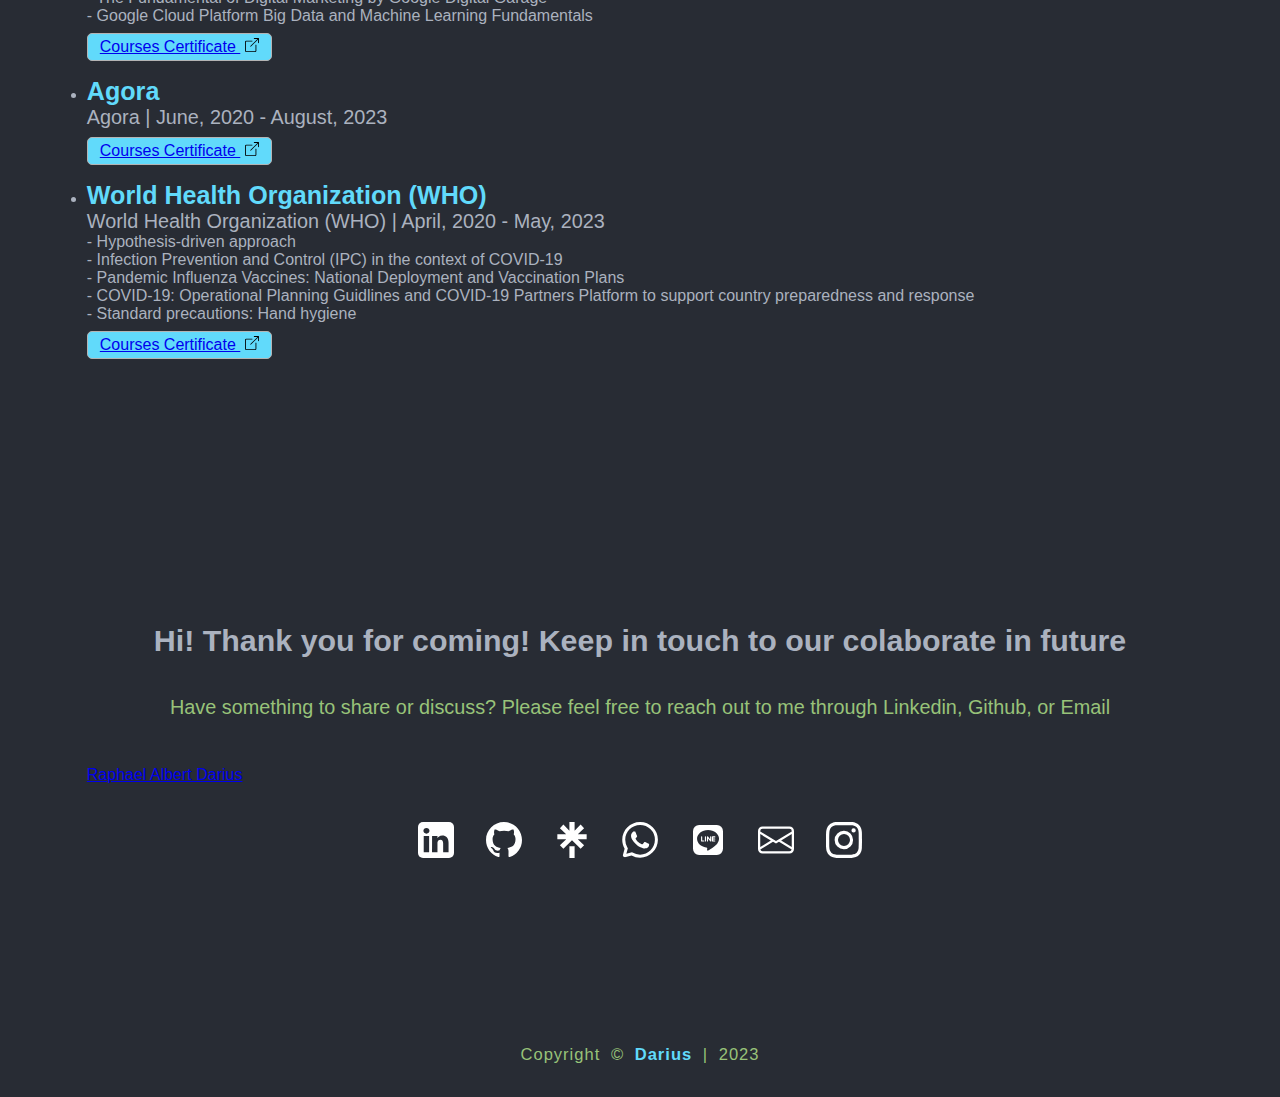
==== commit 6b715691: "Update index.html" ====
--- a/index.html
+++ b/index.html
@@ -50,34 +50,26 @@
 
     <!-- experience section -->
     <div class="section-wrapper">
-        <section class="experience" id="experience">
-            <div class="tab-experience">
-                <div id="tab-internship-experience">
-                    <a class="tab-experience-item" id="tab-internship-experience-item" onclick="selectExperienceTab('internship-experience')">
-                        Internship Experience
-                    </a>
-                </div>
-                <div id="tab-research-experience">
-                    <a class="tab-experience-item" id="tab-research-experience-item" onclick="selectExperienceTab('research-experience')">
-                        Research Experience
-                    </a>
-                </div>
-                <div id="tab-organizational-experience">
-                    <a class="tab-experience-item" id="tab-organizational-experience-item" onclick="selectExperienceTab('organizational-experience')">
-                        Organizational Experience
-                    </a>
-                </div>
-                <div id="tab-teaching-experience">
-                    <a class="tab-experience-item" id="tab-teaching-experience-item" onclick="selectExperienceTab('teaching-experience')">
-                        Teaching Experience
-                    </a>
-                </div>
-            </div>
-     
-            <div class="experience-item experience-item-active" id="item-internship-experience">
-                <ul>     
-                     <li>
-                        <p class="timeline-item-header">Business Development Intern</p>
+    <section class="experience" id="experience">
+        <div class="tab-experience">
+            <div id="tab-internship-experience">
+                <a class="tab-experience-item tab-active" id="tab-internship-experience-item" onclick="selectExperienceTab('internship-experience')">Internship Experience</a>
+            </div>
+            <div id="tab-research-experience">
+                <a class="tab-experience-item" id="tab-research-experience-item" onclick="selectExperienceTab('research-experience')">Research Experience</a>
+            </div>
+            <div id="tab-organizational-experience">
+                <a class="tab-experience-item" id="tab-organizational-experience-item" onclick="selectExperienceTab('organizational-experience')">Organizational Experience</a>
+            </div>
+            <div id="tab-teaching-experience">
+                <a class="tab-experience-item" id="tab-teaching-experience-item" onclick="selectExperienceTab('teaching-experience')">Teaching Experience</a>
+            </div>
+        </div>
+
+        <!-- Section Content -->
+        <div id="internship-experience" class="experience-content active-content">
+            <!-- Konten Internship Experience -->
+            <p class="timeline-item-header">Business Development Intern</p>
                         <p class="timeline-item-subheader">PT Sayap Mas Utama (WINGS Group) | September, 2024 - Present</p>
                         <p> Site Supervisor: Mr. Karel Okta Efendi - Key Account Manager PT Sayap Mas Utama</p>
                         <p> Faculty Supervisor: Mrs. Rizka Britania, S.T., M.T. - Lecturer Bina Nusantara University</p>
@@ -87,9 +79,8 @@
                         
                         <p>Skills: Business Strategy · Business Development · Analysis Data Sales · Understanding Customer Needs · Research of </p>
                         <span class="circle"></span>
-                    </li>
-                    <li>
-                        <p class="timeline-item-header">Organization Development Intern</p>
+
+            <p class="timeline-item-header">Organization Development Intern</p>
                         <p class="timeline-item-subheader">PT Gajah Tunggal Tbk | February, 2024 - August, 2024</p>
                         <p> Site Supervisor: Mr. Yoga Dwi Syaputra - Sub Dept. Head Organization Development PT Gajah Tunggal Tbk</p>
                         <p> Faculty Supervisor: Mrs. Rizka Britania, S.T., M.T. - Lecturer Bina Nusantara University</p>
@@ -102,9 +93,7 @@
 
                         <p>Skills: Job Analysis · Workload Analysis · Dimension of Job · Relationship of Job · Research</p>
                         <span class="circle"></span>
-                    </li>
-                <ul>
-            </div>
+        </div>
     
             <div class="experience-item experience-item-active" id="item-research-experience">
                 <ul>
@@ -190,13 +179,7 @@
     <p class="timeline-item-subheader">ASEAN Community Indonesia | January, 2024</p>
     <p>Leadership Development Program</p>
     <div class="see-credential">
-        <a href="https://drive.google.com/file/d/1V0BXSQXHIFFanl9wH34s000VDKNzcBcW/view?usp=sharing" target="_blank">
-            <img src="https://drive.google.com/file/d/1V0BXSQXHIFFanl9wH34s000VDKNzcBcW/view?usp=sharing" alt="Certificate of Participation" style="width:100px;height:auto;">
-            <svg xmlns="http://www.w3.org/2000/svg" viewBox="0 0 16 16">
-                <path fill-rule="evenodd" d="M8.636 3.5a.5.5 0 0 0-.5-.5H1.5A1.5 1.5 0 0 0 0 4.5v10A1.5 1.5 0 0 0 1.5 16h10a1.5 1.5 0 0 0 1.5-1.5V7.864a.5.5 0 0 0-1 0V14.5a.5.5 0 0 1-.5.5h-10a.5.5 0 0 1-.5-.5v-10a.5.5 0 0 1 .5-.5h6.636a.5.5 0 0 0 .5-.5z"/>
-                <path fill-rule="evenodd" d="M16 .5a.5.5 0 0 0-.5-.5h-5a.5.5 0 0 0 0 1h3.793L6.146 9.146a.5.5 0 1 0 .708.708L15 1.707V5.5a.5.5 0 0 0 1 0v-5z"/>
-            </svg>
-        </a>
+            <a href="https://ibb.co.com/PMwf9z3"><img src="https://i.ibb.co.com/8b6Sd4T/39.jpg" alt="Certificate of Participation" style="width:250px;height:auto;" target="_blank"></a>
     </div>
     <span class="circle"></span>
 </li>
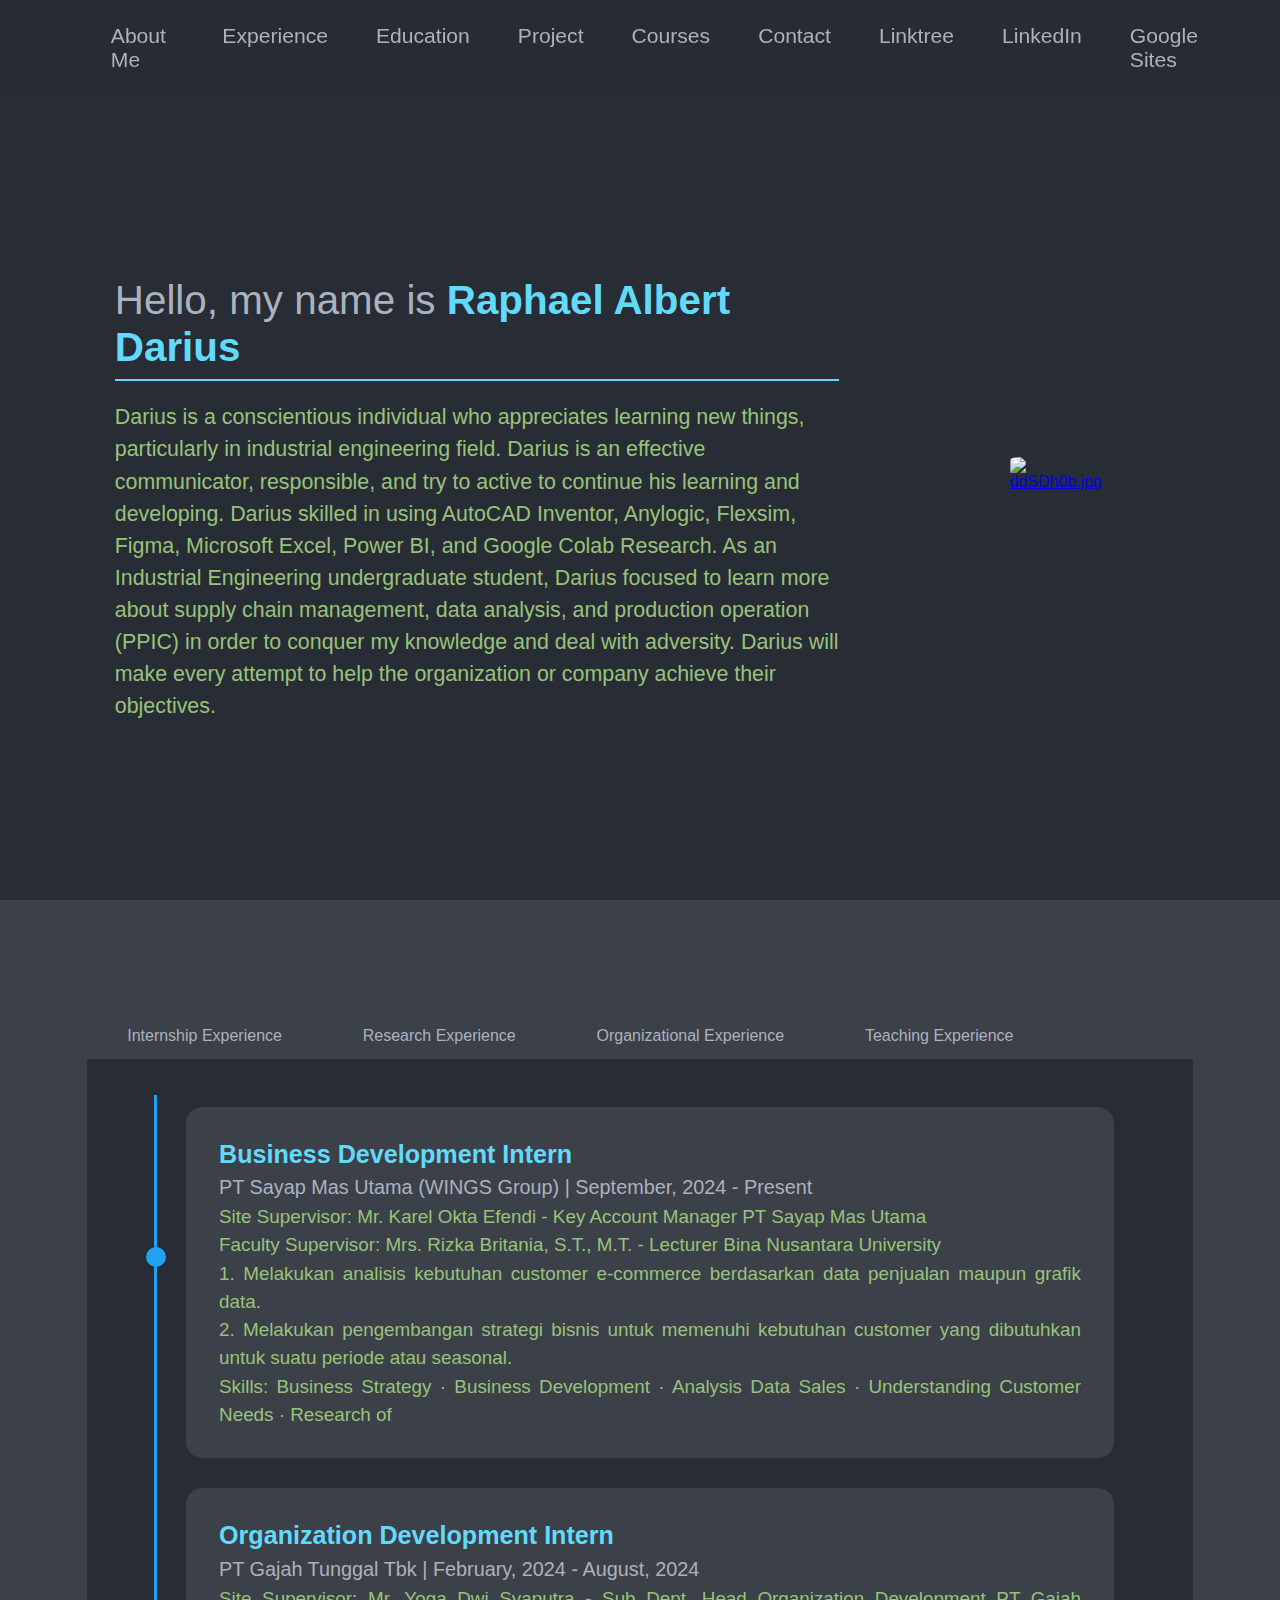
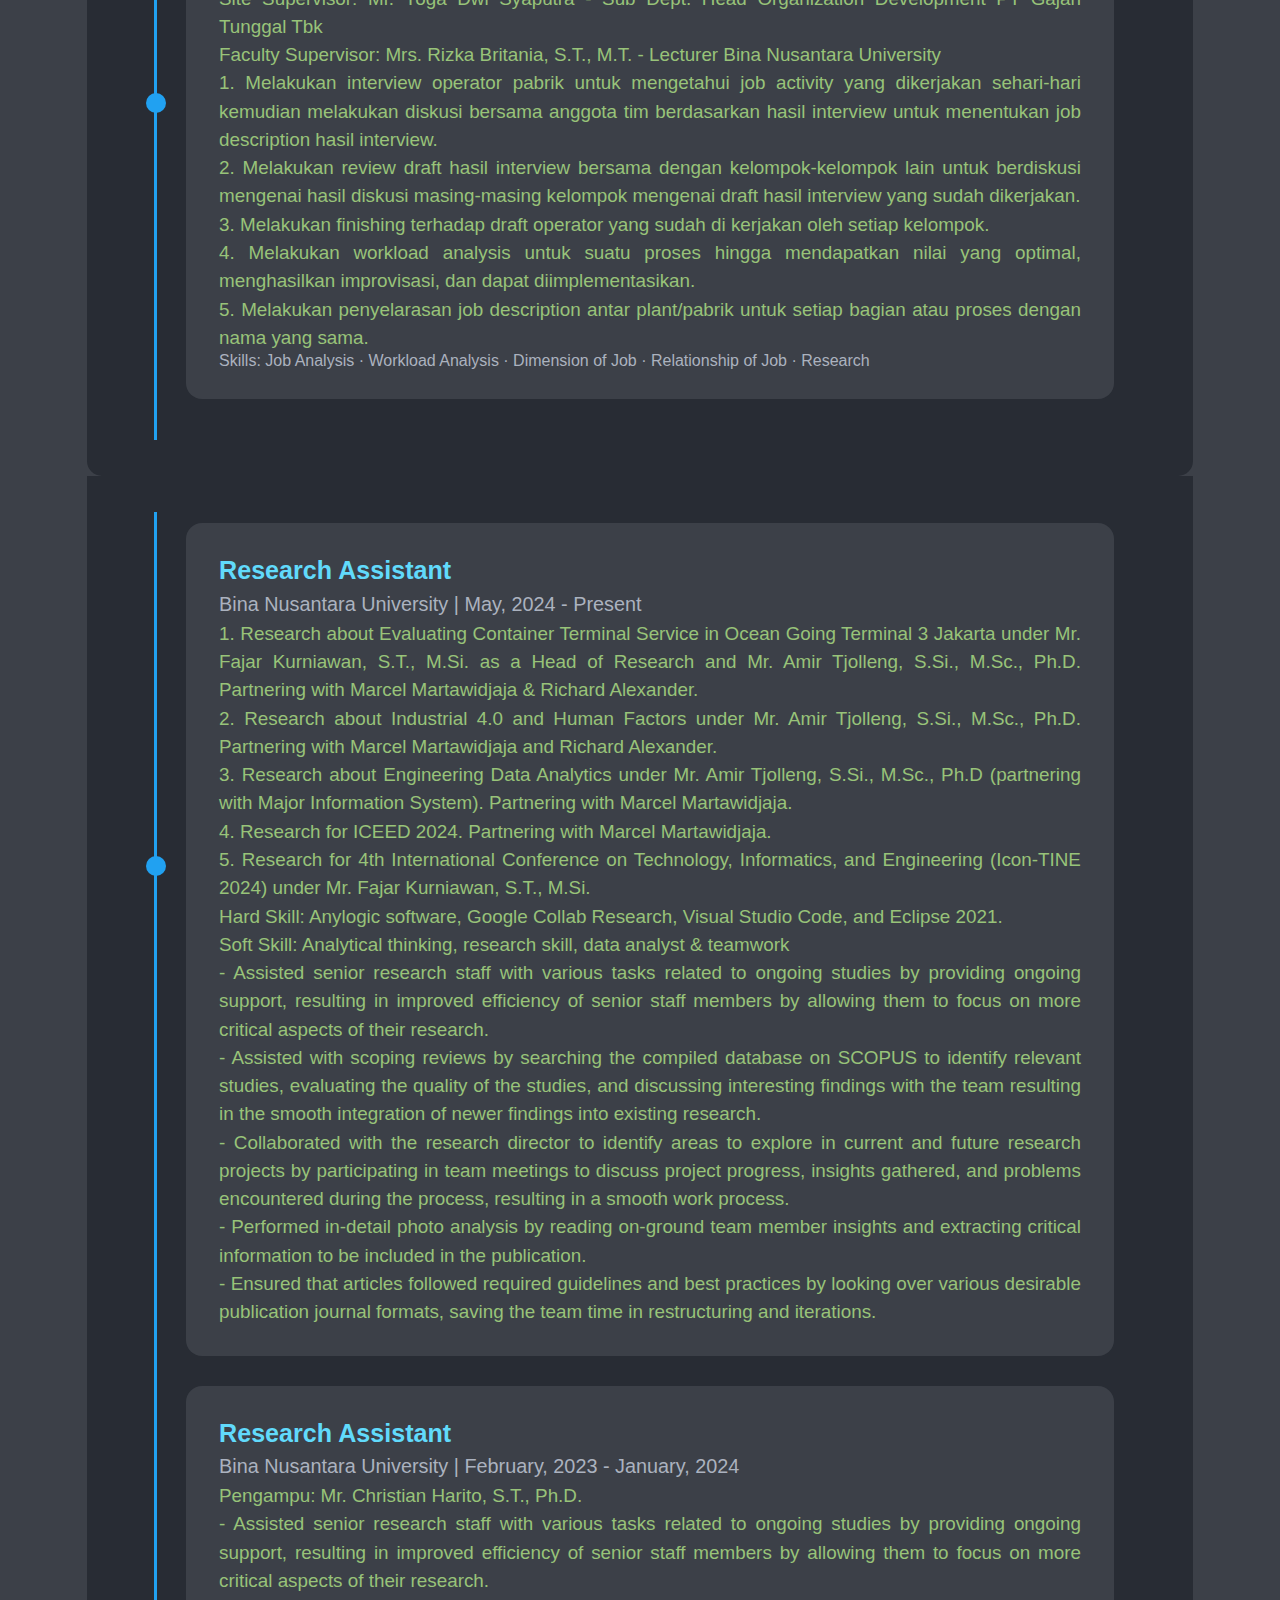
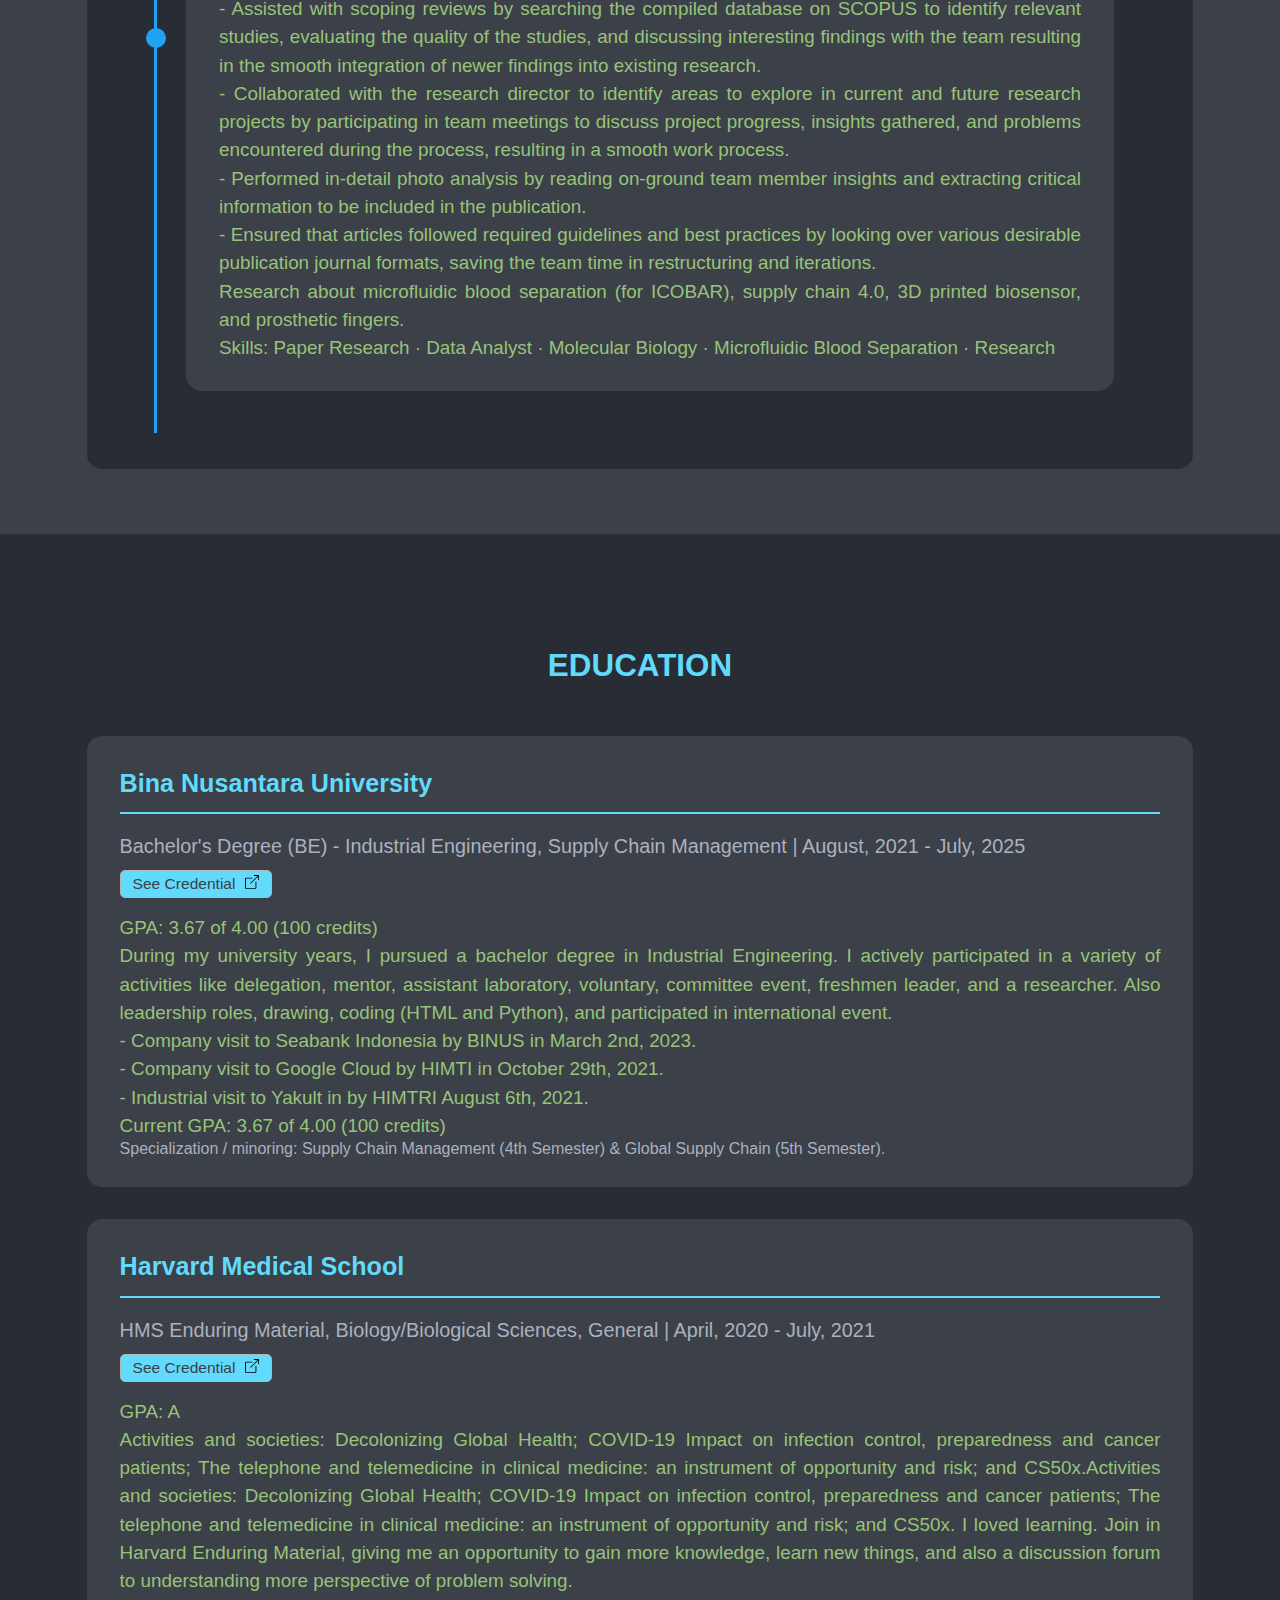
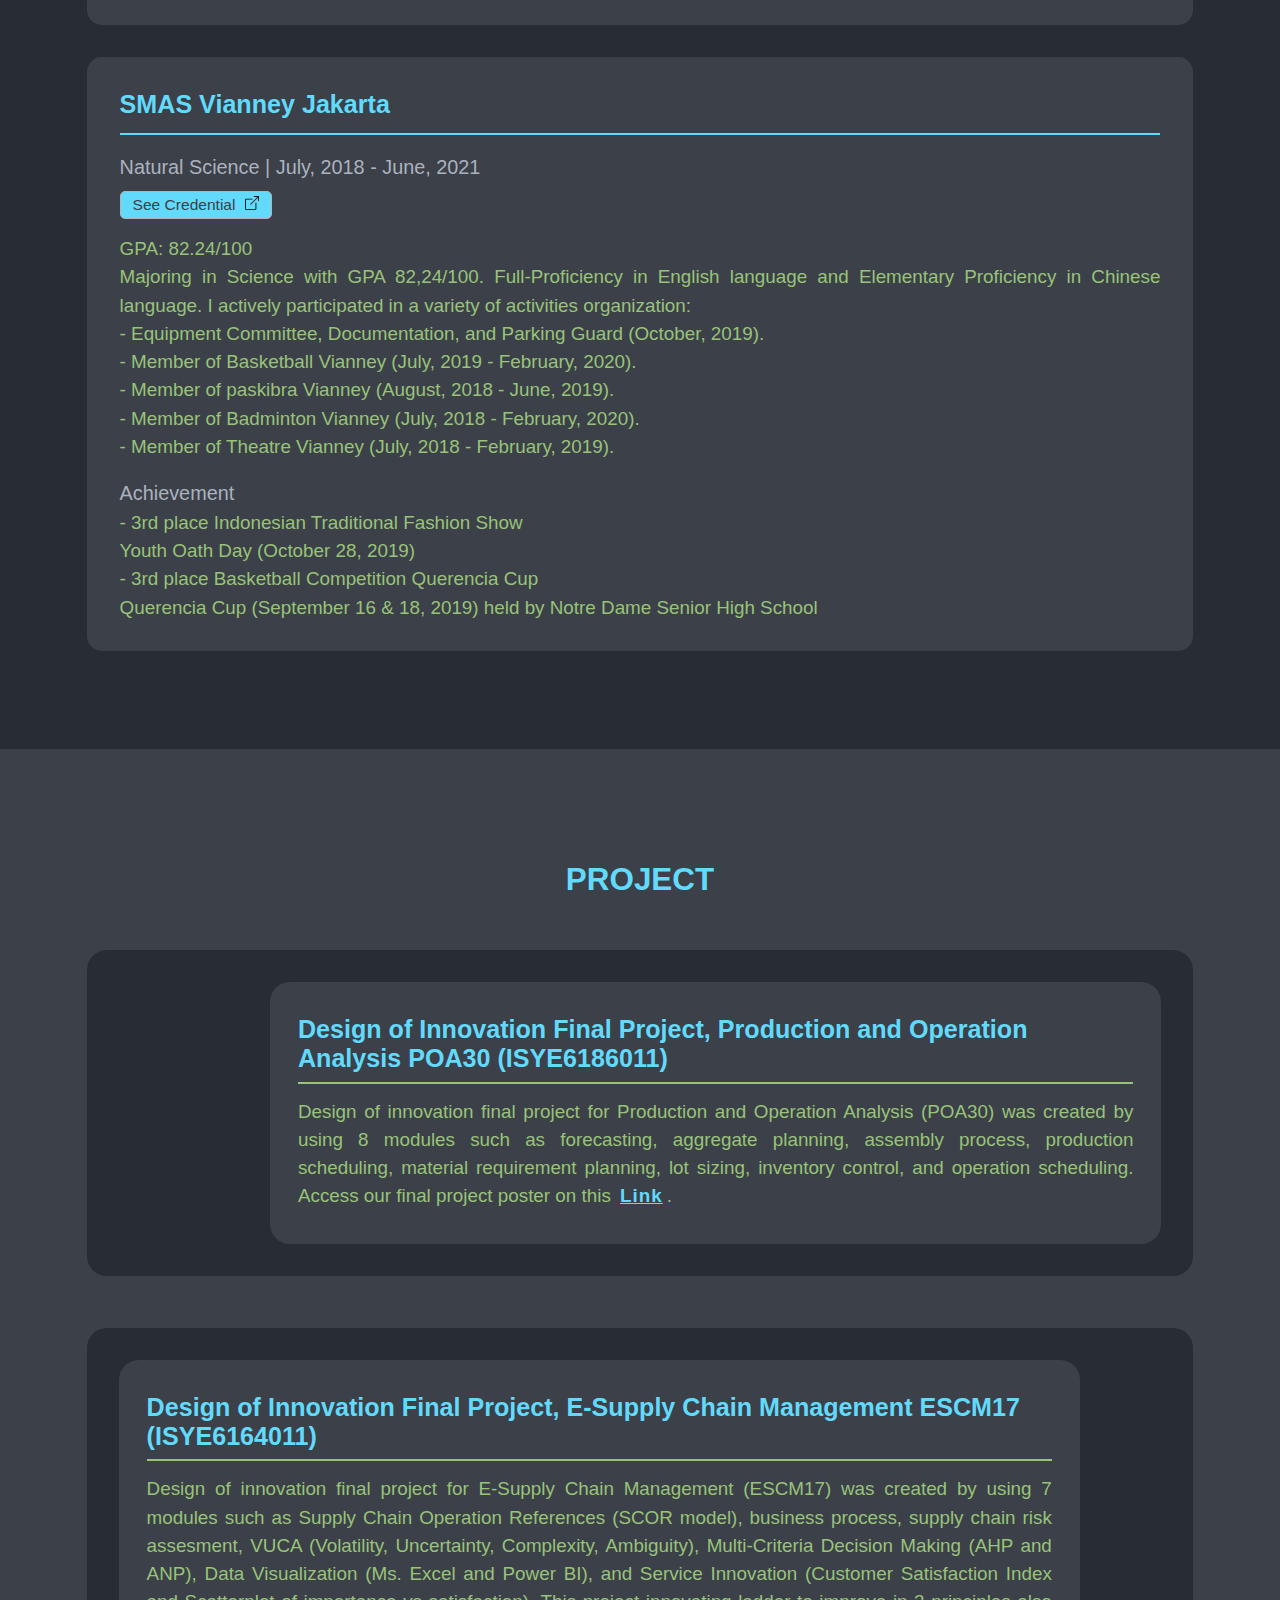
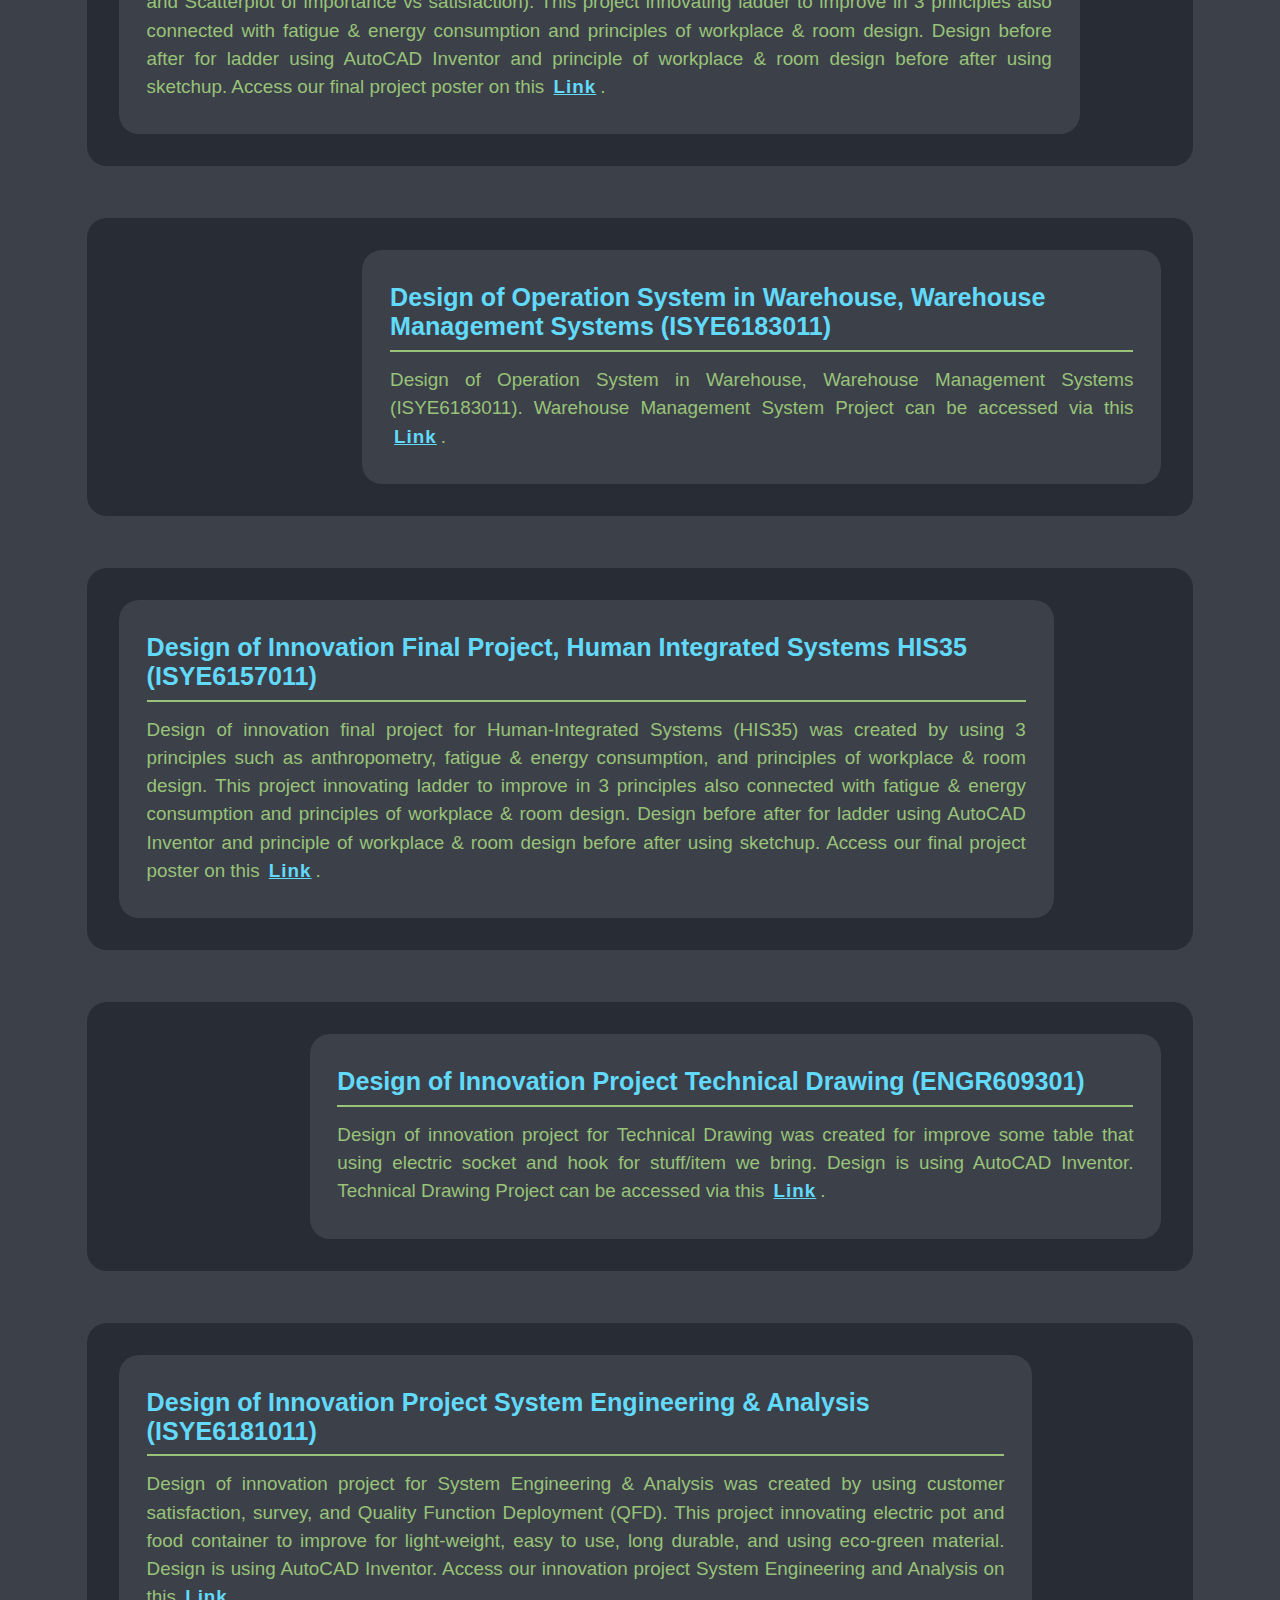
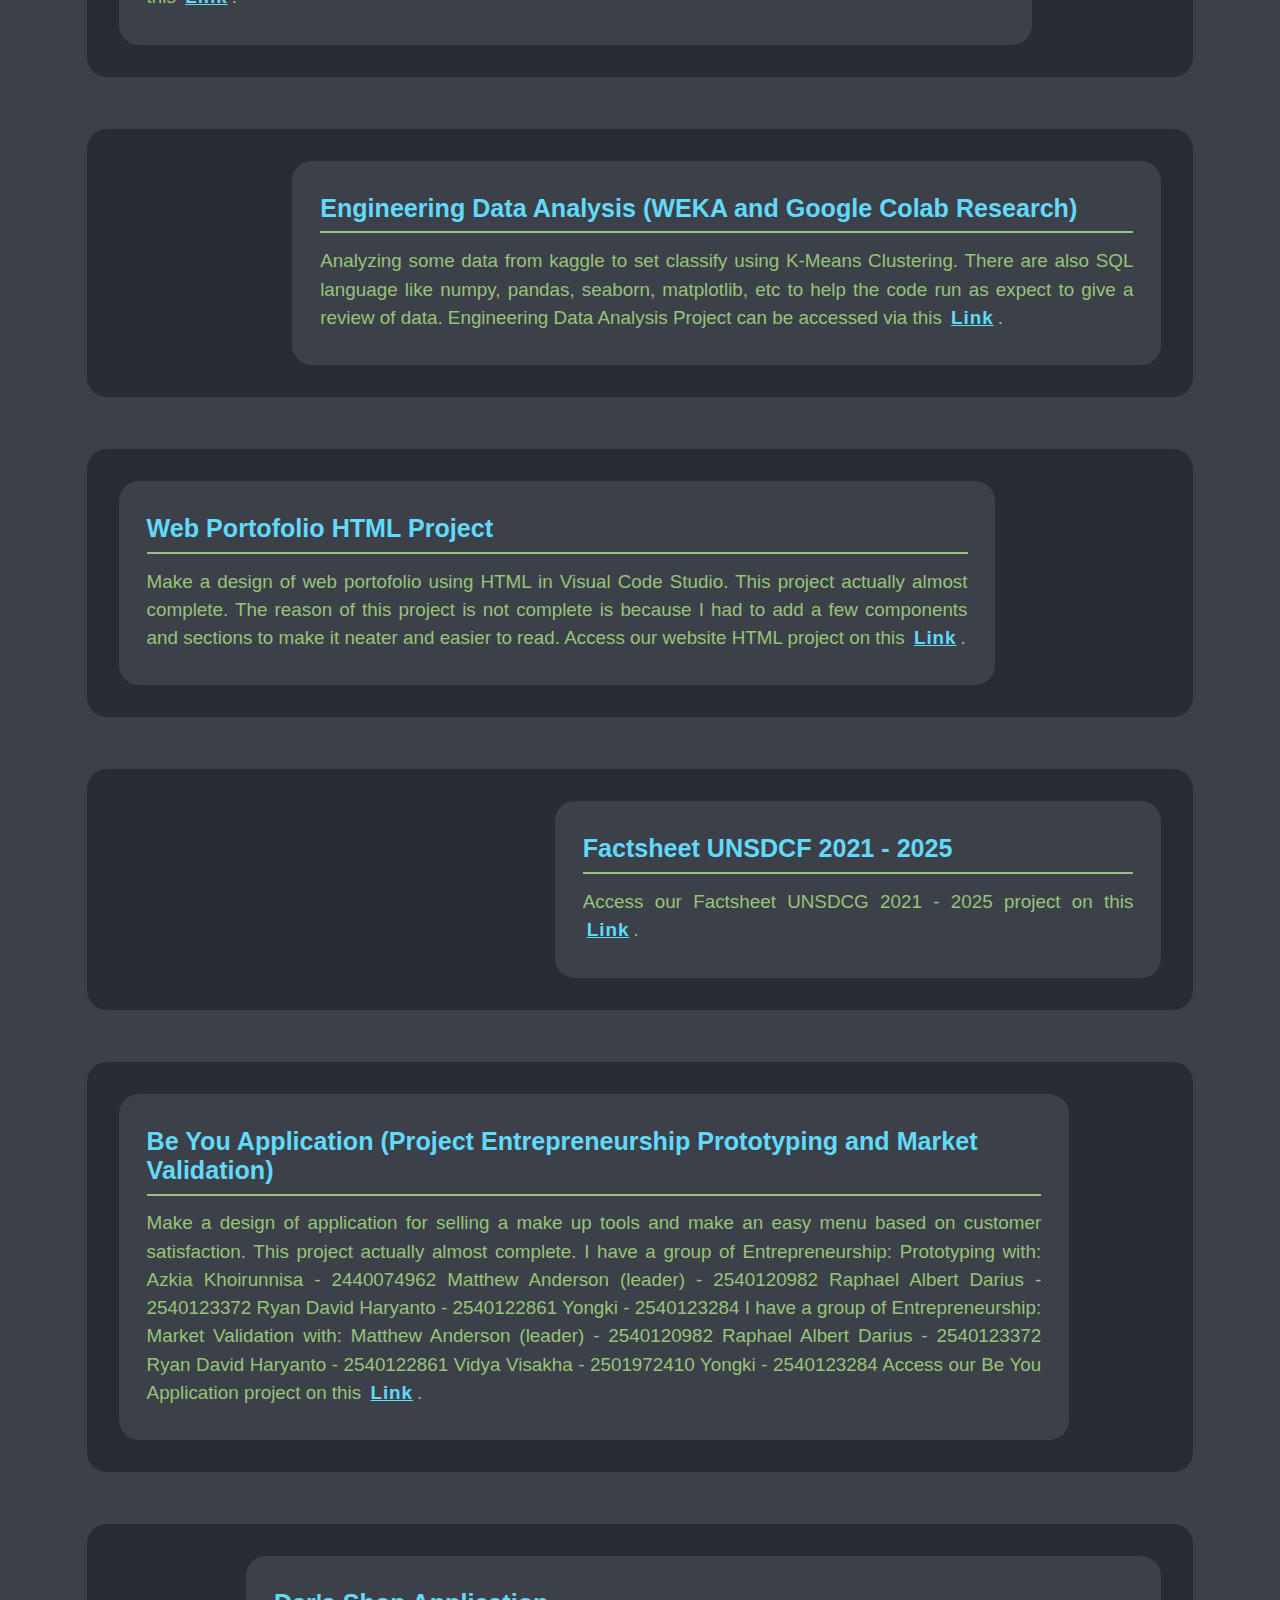
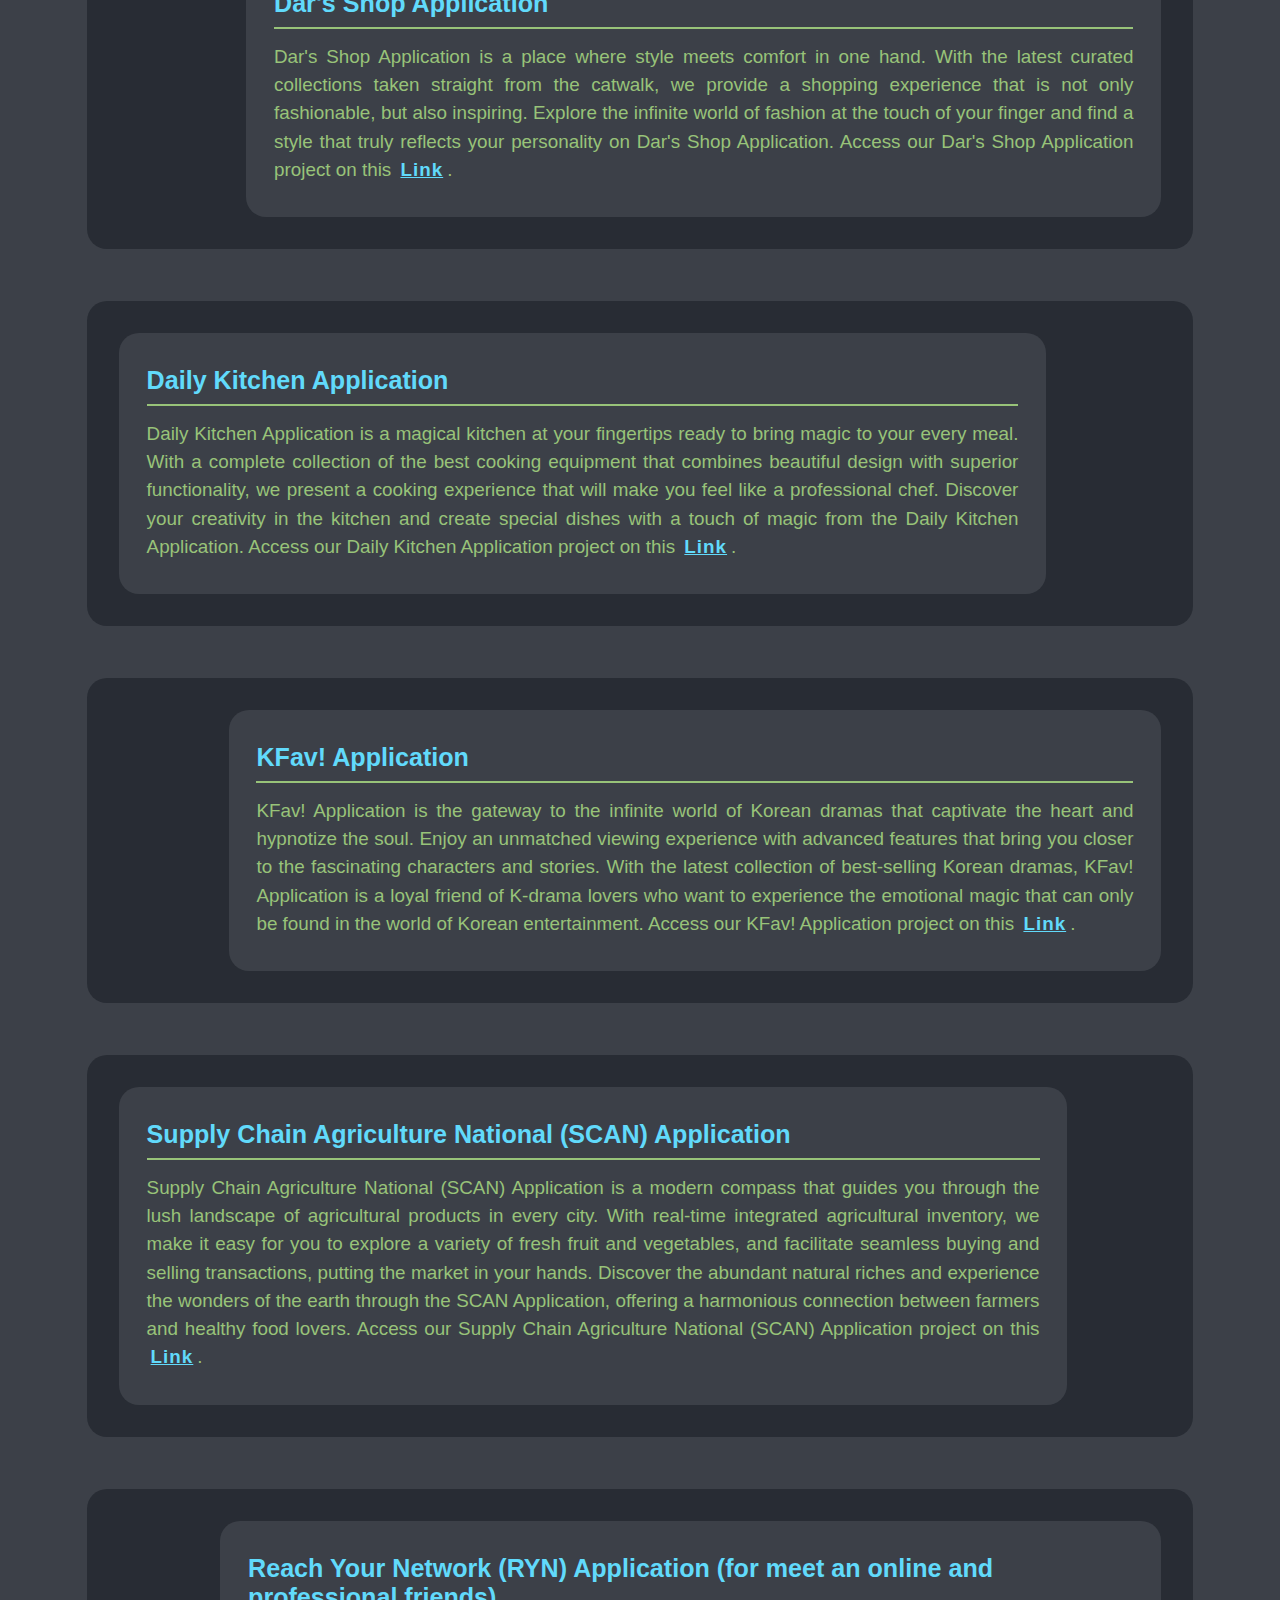
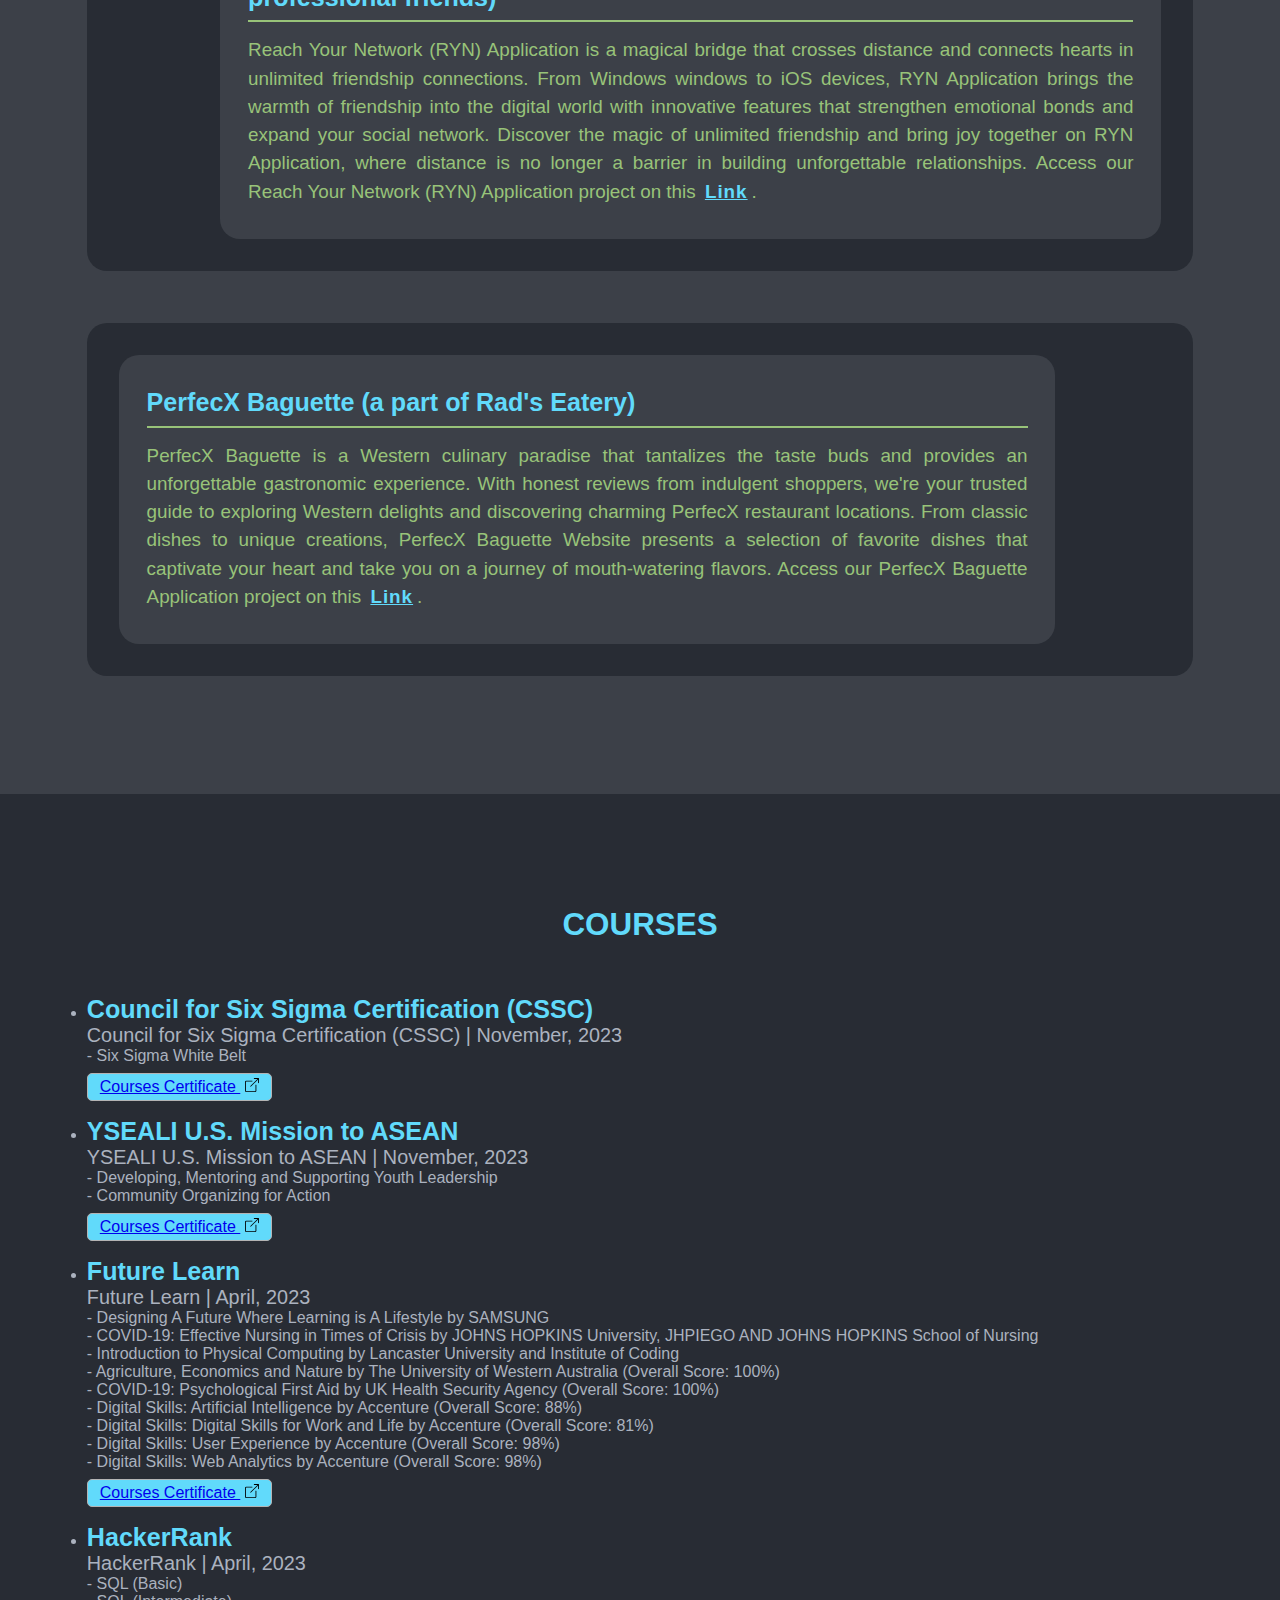
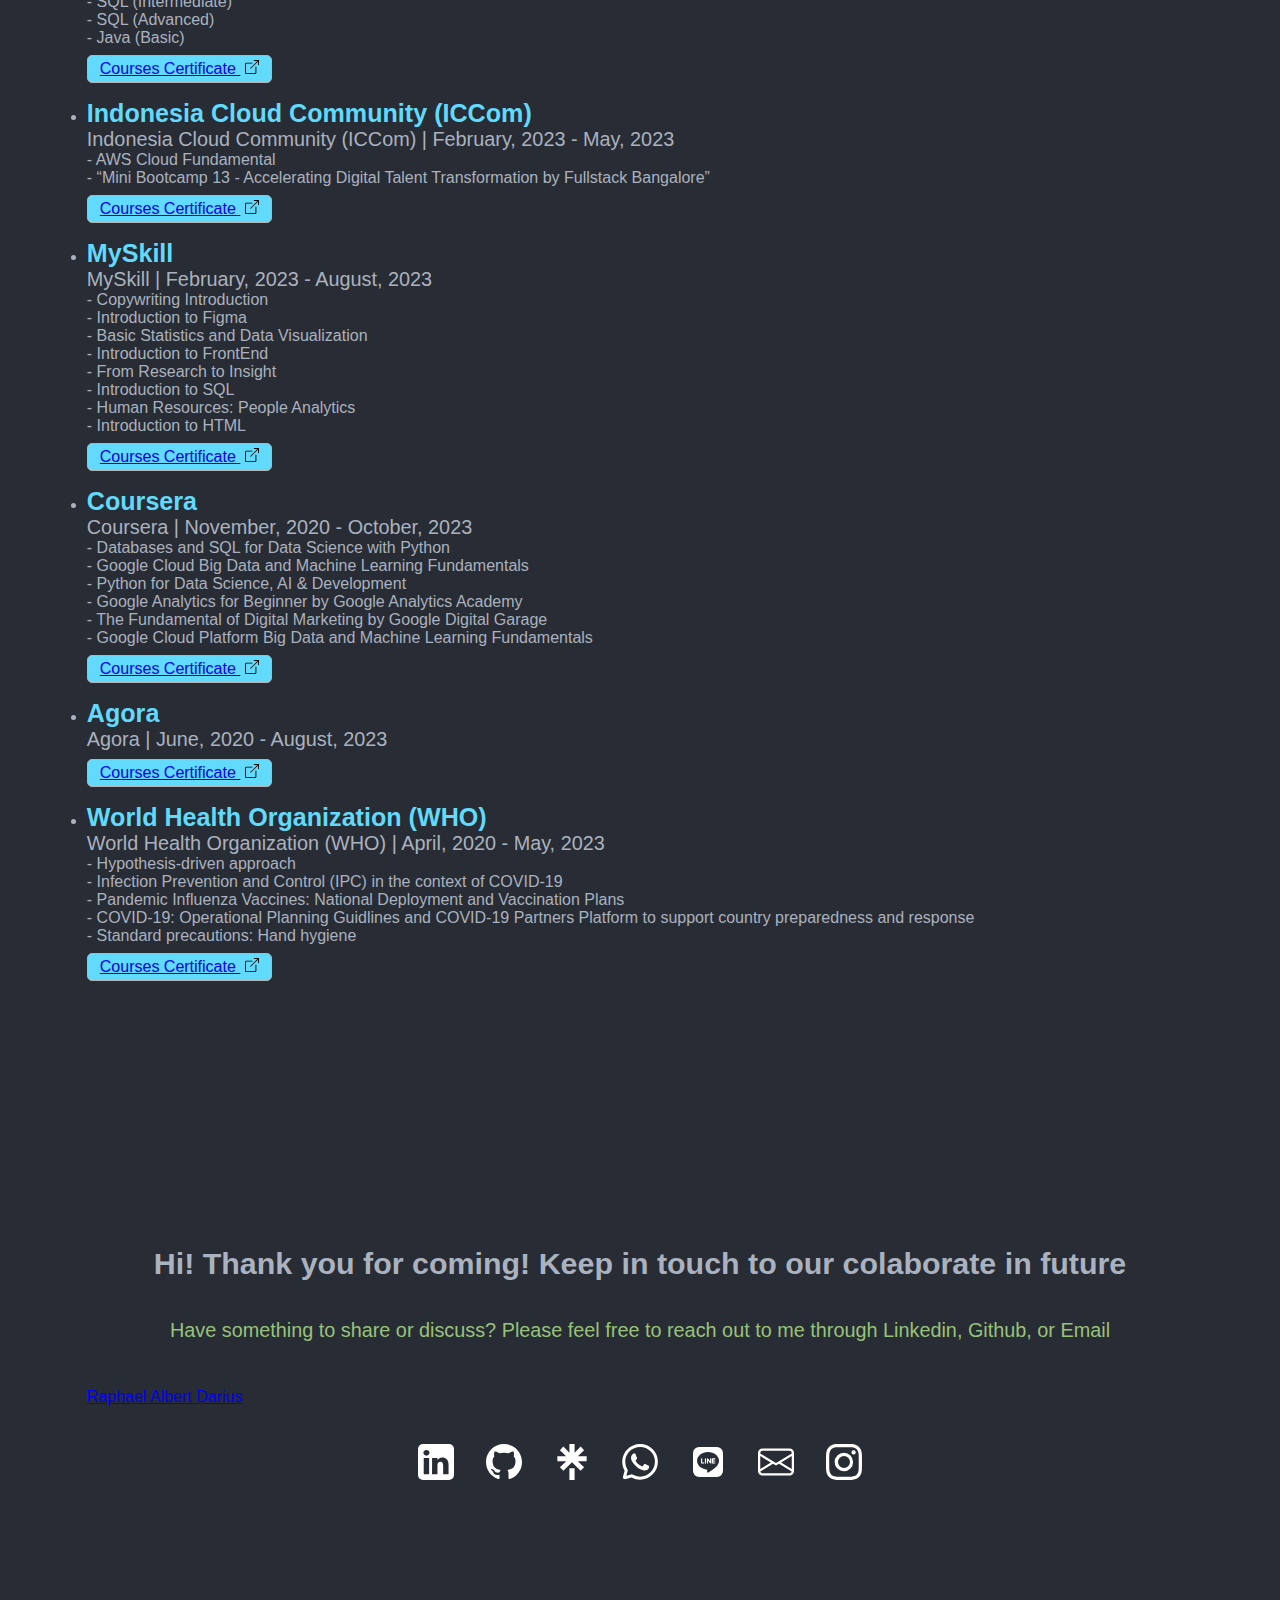
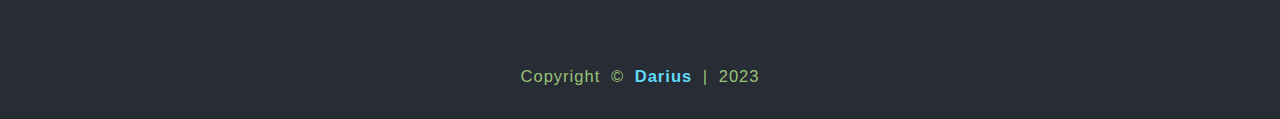
==== commit 005b142f: "Update index.html" ====
--- a/index.html
+++ b/index.html
@@ -50,26 +50,34 @@
 
     <!-- experience section -->
     <div class="section-wrapper">
-    <section class="experience" id="experience">
-        <div class="tab-experience">
-            <div id="tab-internship-experience">
-                <a class="tab-experience-item tab-active" id="tab-internship-experience-item" onclick="selectExperienceTab('internship-experience')">Internship Experience</a>
-            </div>
-            <div id="tab-research-experience">
-                <a class="tab-experience-item" id="tab-research-experience-item" onclick="selectExperienceTab('research-experience')">Research Experience</a>
-            </div>
-            <div id="tab-organizational-experience">
-                <a class="tab-experience-item" id="tab-organizational-experience-item" onclick="selectExperienceTab('organizational-experience')">Organizational Experience</a>
-            </div>
-            <div id="tab-teaching-experience">
-                <a class="tab-experience-item" id="tab-teaching-experience-item" onclick="selectExperienceTab('teaching-experience')">Teaching Experience</a>
-            </div>
-        </div>
-
-        <!-- Section Content -->
-        <div id="internship-experience" class="experience-content active-content">
-            <!-- Konten Internship Experience -->
-            <p class="timeline-item-header">Business Development Intern</p>
+        <section class="experience" id="experience">
+            <div class="tab-experience">
+                <div id="tab-internship-experience">
+                    <a class="tab-experience-item" id="tab-internship-experience-item" onclick="selectExperienceTab('internship-experience')">
+                        Internship Experience
+                    </a>
+                </div>
+                <div id="tab-research-experience">
+                    <a class="tab-experience-item" id="tab-research-experience-item" onclick="selectExperienceTab('research-experience')">
+                        Research Experience
+                    </a>
+                </div>
+                <div id="tab-organizational-experience">
+                    <a class="tab-experience-item" id="tab-organizational-experience-item" onclick="selectExperienceTab('organizational-experience')">
+                        Organizational Experience
+                    </a>
+                </div>
+                <div id="tab-teaching-experience">
+                    <a class="tab-experience-item" id="tab-teaching-experience-item" onclick="selectExperienceTab('teaching-experience')">
+                        Teaching Experience
+                    </a>
+                </div>
+            </div>
+
+            <div class="experience-item experience-item-active" id="item-internship-experience">
+                <ul>
+                    <li>
+                        <p class="timeline-item-header">Business Development Intern</p>
                         <p class="timeline-item-subheader">PT Sayap Mas Utama (WINGS Group) | September, 2024 - Present</p>
                         <p> Site Supervisor: Mr. Karel Okta Efendi - Key Account Manager PT Sayap Mas Utama</p>
                         <p> Faculty Supervisor: Mrs. Rizka Britania, S.T., M.T. - Lecturer Bina Nusantara University</p>
@@ -79,8 +87,9 @@
                         
                         <p>Skills: Business Strategy · Business Development · Analysis Data Sales · Understanding Customer Needs · Research of </p>
                         <span class="circle"></span>
-
-            <p class="timeline-item-header">Organization Development Intern</p>
+                    </li>
+                    <li>
+                        <p class="timeline-item-header">Organization Development Intern</p>
                         <p class="timeline-item-subheader">PT Gajah Tunggal Tbk | February, 2024 - August, 2024</p>
                         <p> Site Supervisor: Mr. Yoga Dwi Syaputra - Sub Dept. Head Organization Development PT Gajah Tunggal Tbk</p>
                         <p> Faculty Supervisor: Mrs. Rizka Britania, S.T., M.T. - Lecturer Bina Nusantara University</p>
@@ -93,8 +102,10 @@
 
                         <p>Skills: Job Analysis · Workload Analysis · Dimension of Job · Relationship of Job · Research</p>
                         <span class="circle"></span>
-        </div>
-    
+                    </li>
+                </ul>
+            </div>
+
             <div class="experience-item experience-item-active" id="item-research-experience">
                 <ul>
                     <li>
@@ -174,15 +185,12 @@
                         </a></div>
                         <span class="circle"></span>
                     </li>
-                    <li>
-    <p class="timeline-item-header">Leadership Development Program</p>
-    <p class="timeline-item-subheader">ASEAN Community Indonesia | January, 2024</p>
-    <p>Leadership Development Program</p>
-    <div class="see-credential">
-            <a href="https://ibb.co.com/PMwf9z3"><img src="https://i.ibb.co.com/8b6Sd4T/39.jpg" alt="Certificate of Participation" style="width:250px;height:auto;" target="_blank"></a>
-    </div>
-    <span class="circle"></span>
-</li>
+                    <li> 
+                        <p class="timeline-item-header">Leadership Development Program</p> 
+                        <p class="timeline-item-subheader">ASEAN Community Indonesia | January, 2024</p> 
+                        <p>Leadership Development Program</p> 
+                        <div class="see-credential"> <a href="https://ibb.co.com/PMwf9z3"><img src="https://i.ibb.co.com/8b6Sd4T/39.jpg" alt="Certificate of Participation" style="width:250px;height:auto;" target="_blank"></a> </div> <span class="circle"></span> 
+                    </li>
                     <li>
                         <p class="timeline-item-header">Logistics Officer</p>
                         <p class="timeline-item-subheader">KMK Adhyatmaka UNTAR | December, 2023 - May, 2024</p>
--- a/css/experience.css
+++ b/css/experience.css
@@ -9,10 +9,15 @@
 }
 
 .tab-experience-item {
+    padding: 10px 20px;
+    cursor: pointer;
+    font-weight: normal;
     text-decoration: none;
-    color: var(--text-color);
-    font-size: calc(0.5vw + 15px);
-    line-height: 1.8;
+}
+
+.tab-experience-item.tab-active {
+    font-weight: bold;
+    color: #00bfff; /* atau warna lain sesuai kebutuhan */
 }
 
 .tab-experience-item:hover {
@@ -101,4 +106,8 @@
     font-size: calc(0.3vw + 16px);
     text-align: left;
     color: var(--text-color);
-}+}
+
+.experience-content {
+    margin-top: 20px;
+}
